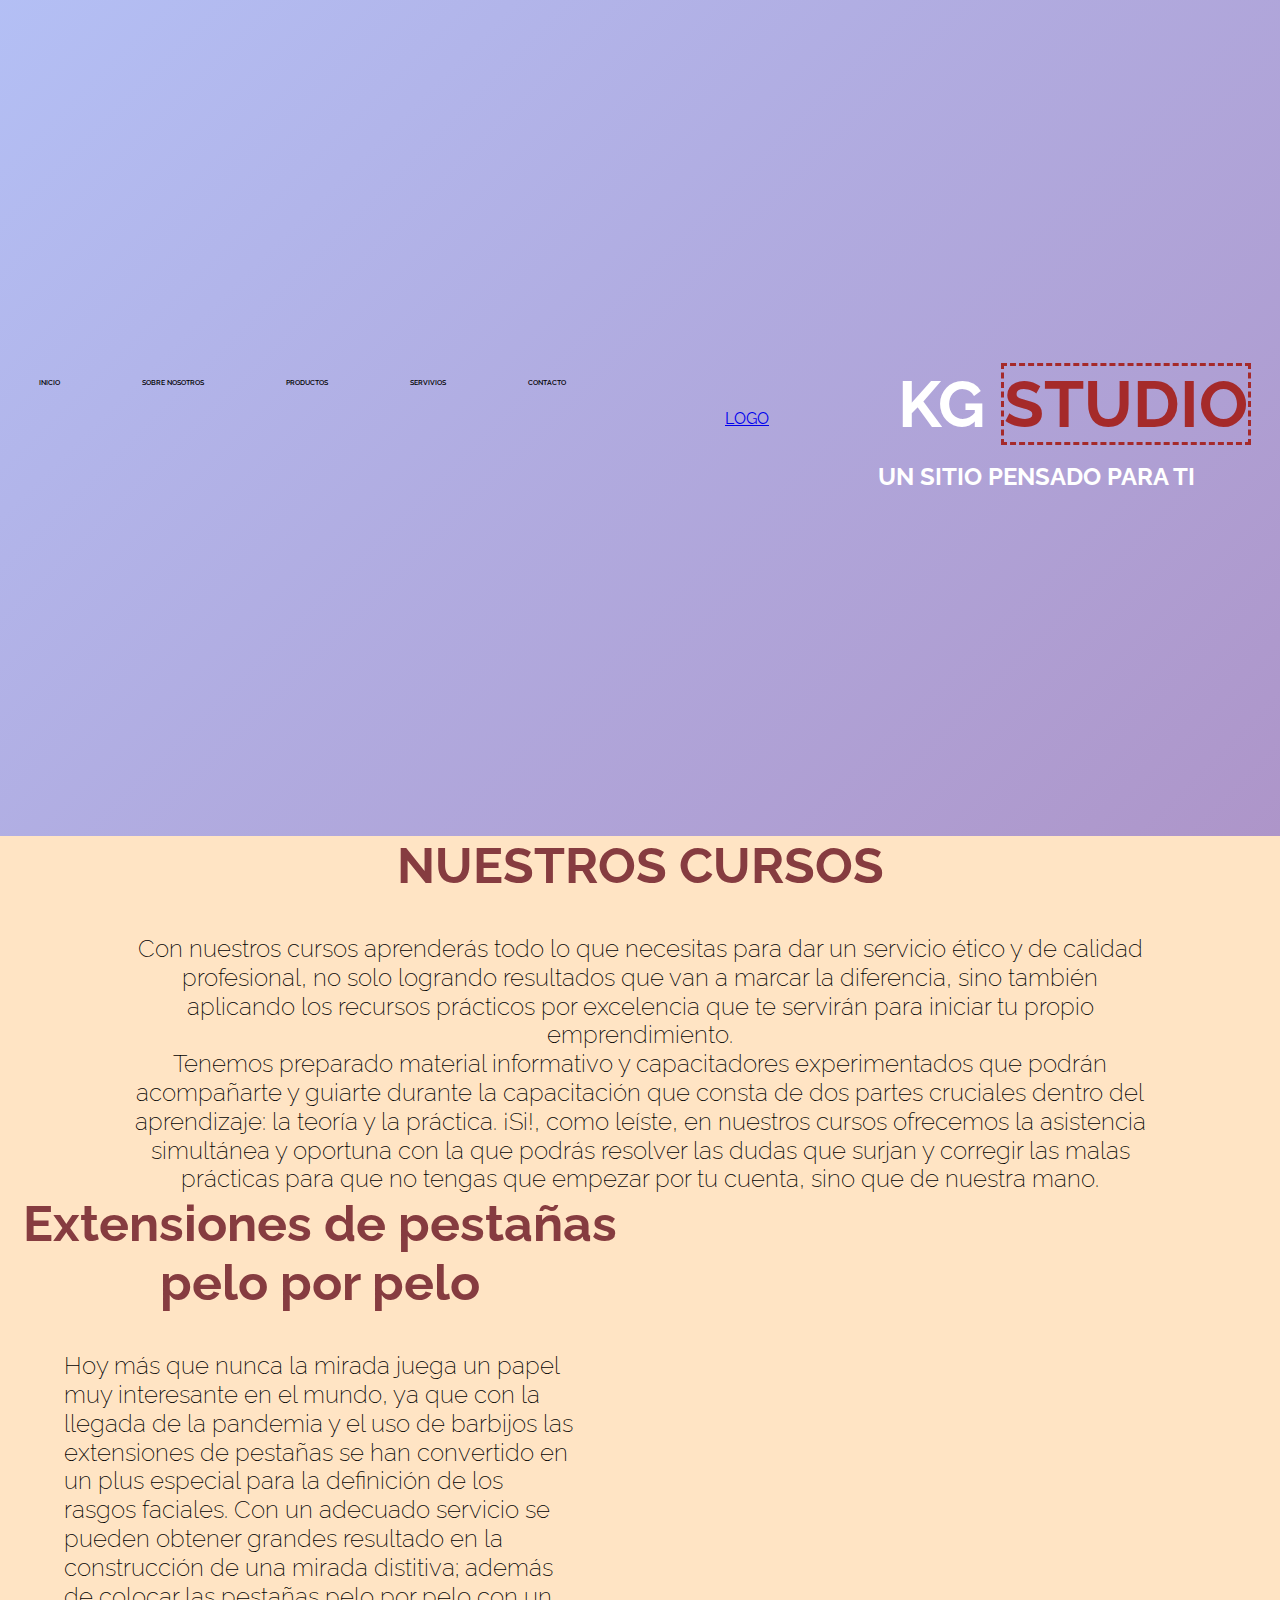
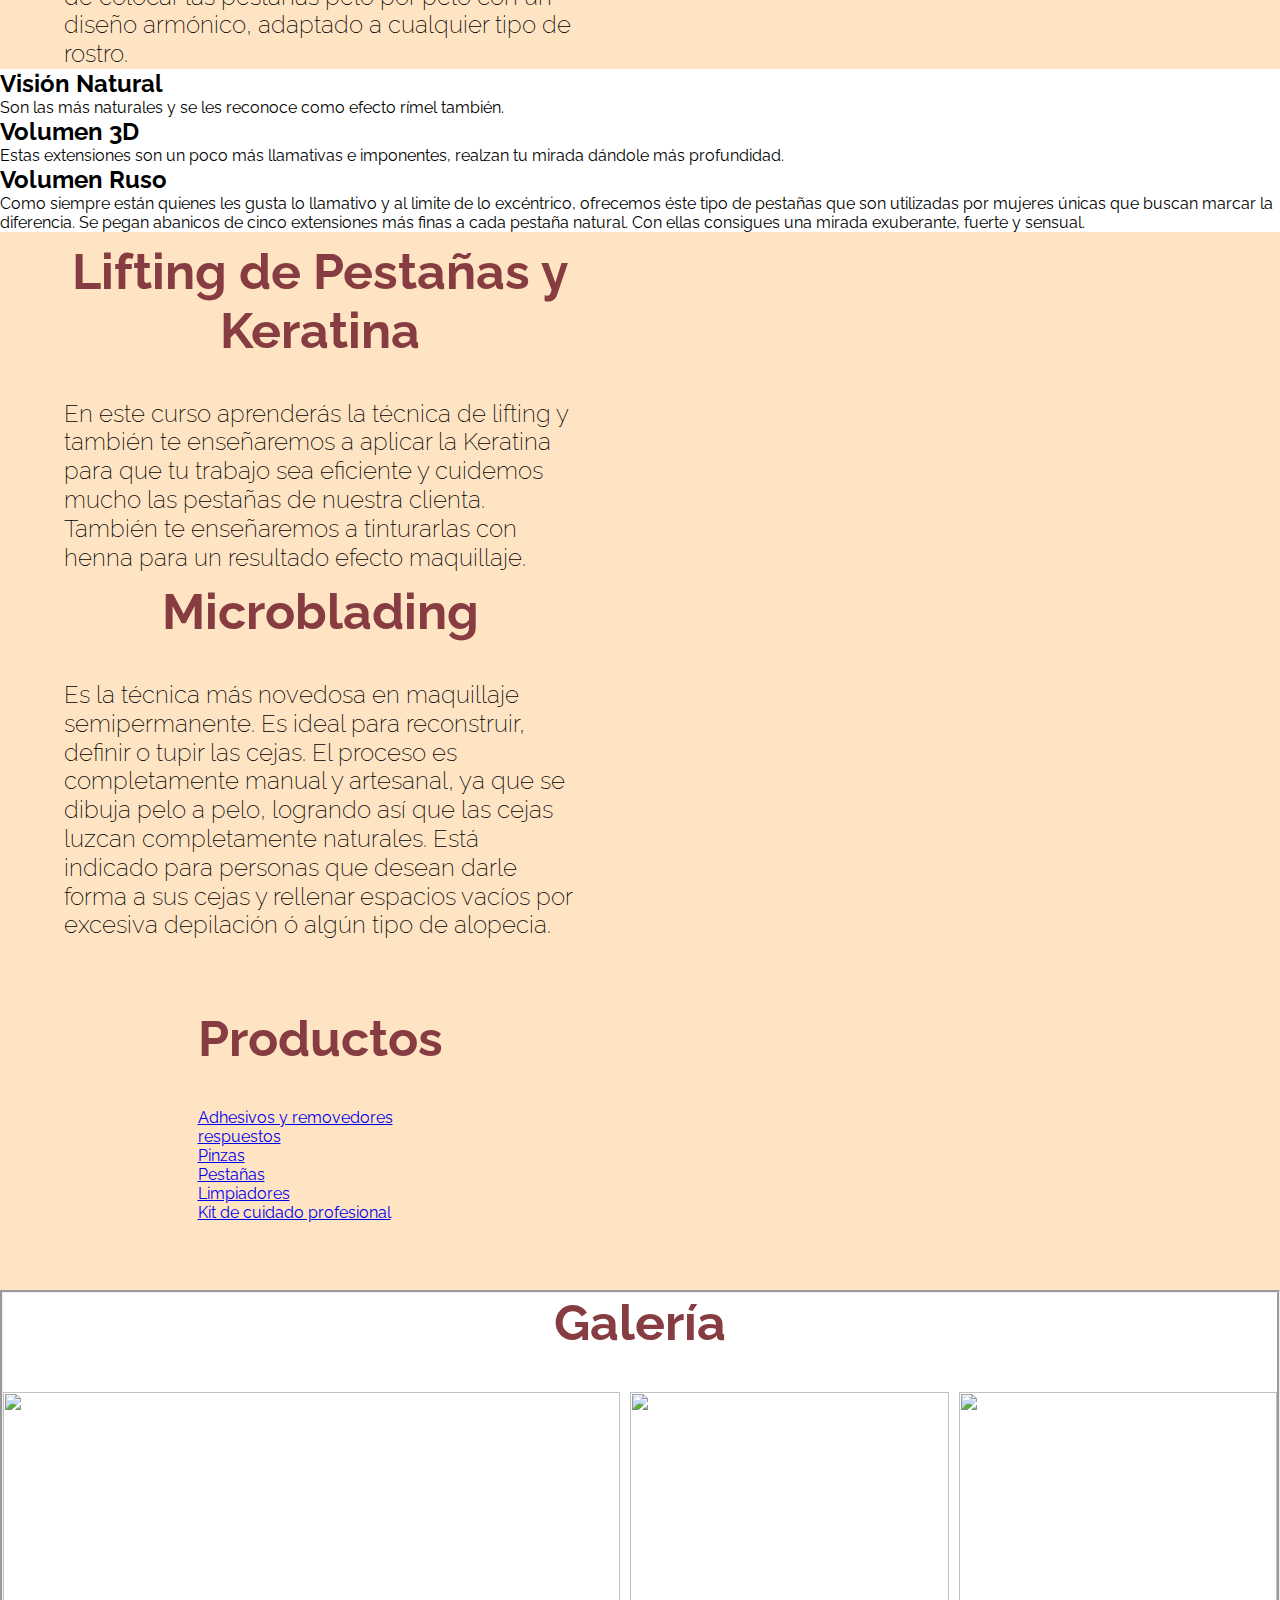
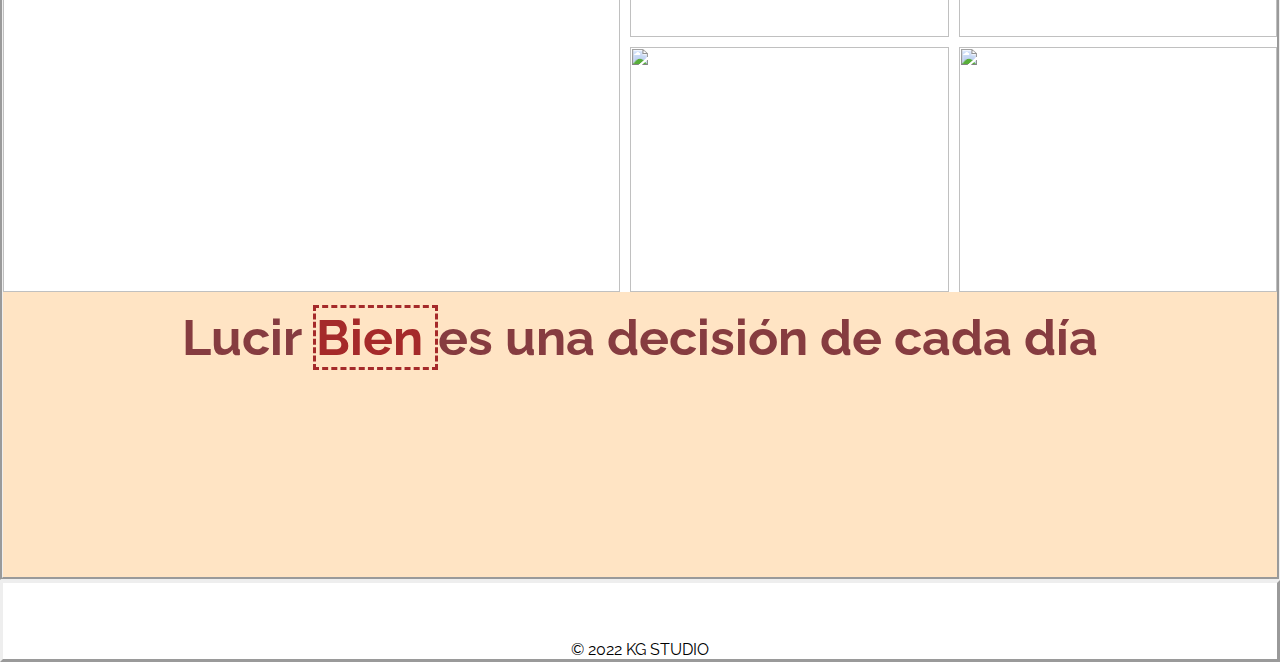
==== index.html @ 16452f44 "cambios en el archivo html" ====
<!DOCTYPE html>
<html lang="en">

<head>
    <meta charset="UTF-8">
    <meta http-equiv="X-UA-Compatible" content="IE=edge">
    <meta name="viewport" content="width=device-width, initial-scale=1.0">
    <link rel="stylesheet" href="style.css">
    <link href="https://fonts.googleapis.com/css2?family=Poppins:ital,wght@0,400;1,300;1,400&family=Raleway:wght@300;500;600&family=Roboto:ital,wght@0,300;0,500;0,900;1,100;1,500;1,700&display=swap"
        rel="stylesheet">
    <title>KG STUDIO</title>
</head>

<body>

    <header class="header">
            <nav class="navegador">
                <ul class="menu">
                    <li> <a class="nav_class" href="#">INICIO</a></li>
                    <li> <a class="nav_class" href="#">SOBRE NOSOTROS<a></li>
                    <li> <a class="nav_class" href="#">PRODUCTOS</a></li>
                    <li><a class="nav_class" href="#">SERVIVIOS</a></li>
                    <li><a class="nav_class" href="#">CONTACTO</a></li>
                </ul>
            </nav>

            <div class="logo_studio_kg">
                <a href="#" class="logo"> LOGO</a>
            </div>

            <section class="hero_container">
                <div class="banner_hero">
                    <h1 class="hero_titulo">
                        KG <span>STUDIO</span> </h1>
                    <h2 class="hero_subtitulo">UN SITIO PENSADO PARA TI</h2>
                </div>
            </section>
    </header>

    <main>
        <section class=" main container">
            <h2 class="subtitulos">NUESTROS CURSOS</h2>
            <p class="parrafo_nuestros_cursos">Con nuestros cursos aprenderás todo lo que necesitas para dar un
                servicio ético y de calidad profesional, no solo logrando resultados que van a marcar la diferencia, sino también aplicando los recursos prácticos por excelencia que te servirán para iniciar tu propio emprendimiento.
            <p class="parrafo_nuestros_cursos">Tenemos preparado material informativo y capacitadores experimentados que
                podrán acompañarte y guiarte durante la capacitación que consta de dos partes cruciales dentro del aprendizaje: la teoría y la práctica. ¡Si!, como leíste, en nuestros cursos
                ofrecemos la asistencia simultánea y oportuna con la que podrás resolver las dudas que surjan y corregir las malas
                prácticas para que no tengas que empezar por tu cuenta, sino que de nuestra mano.</p>
        </section>

        <section class="box container">
            <div class="box_uno">
                <h2 class="subtitulos">Extensiones de pestañas pelo por pelo</h2>
                <p class="parrafo_nuestros_cursos"> Hoy más que nunca la mirada juega un papel muy interesante en el mundo, ya que con la llegada de la pandemia y el uso de barbijos las extensiones de pestañas se han convertido en un plus especial para la definición de los rasgos faciales. Con un adecuado servicio se pueden obtener grandes resultado en la construcción de una mirada distitiva; además de colocar las pestañas pelo por pelo con un diseño armónico, adaptado a cualquier tipo de rostro.</p>
            </div>
        </section>


        <section>
            <div>
                <h2>Visión Natural</h2>
                <p>Son las más naturales y se les reconoce como efecto rímel también.</p>
            </div>

            <div>
                <h2>Volumen 3D</h2>
                <P>Estas extensiones son un poco más llamativas e imponentes, realzan tu mirada dándole más profundidad. </P>
            </div>

            <div>
                <h2>Volumen Ruso</h2>
                <p>Como siempre están quienes les gusta lo llamativo y al limite de lo excéntrico, ofrecemos éste tipo de pestañas que son utilizadas por mujeres únicas que buscan marcar la diferencia. Se pegan abanicos de cinco extensiones más finas a cada pestaña natural. Con ellas consigues una mirada exuberante, fuerte y sensual.</p>
            </div>
        </section>

        <section class="box container">
            <div class="box_dos">
                <h2 class="subtitulos">Lifting de Pestañas y Keratina</h2>
                <p class="parrafo_nuestros_cursos">En este curso aprenderás la técnica de lifting y también te
                    enseñaremos a aplicar la Keratina para que tu trabajo sea eficiente y cuidemos mucho las pestañas de
                    nuestra clienta. También te enseñaremos a tinturarlas con henna para un resultado efecto maquillaje.
                </p>
            </div>
        </section>

        <section class="box container">
            <div class="box_tres">
                <h2 class="subtitulos">Microblading</h2>
                <p class="parrafo_nuestros_cursos">Es la técnica más novedosa en maquillaje semipermanente. Es ideal para reconstruir, definir o tupir las cejas. El proceso es completamente manual y artesanal, ya que se dibuja pelo a pelo, logrando así que las cejas luzcan completamente naturales.

                    Está indicado para personas que desean darle forma a sus cejas y rellenar espacios vacíos por excesiva depilación ó algún tipo de alopecia.</p>
            </div>
        </section>

        <section class="box container">
            <div class="box_cuatro">
                <h2 class="subtitulos">Productos</h2>
                <ul class="list">
                    <li><a href="#">Adhesivos y removedores</a></li>
                    <li><a href="#">respuestos</a></li>
                    <li><a href="#">Pinzas</a></li>
                    <li><a href="#">Pestañas</a></li>
                    <li><a href="#">Limpiadores</a></li>
                    <li><a href="#">Kit de cuidado profesional</a></li>
                </ul>
            </div>
        </section>

        <section class="galeria">
            <div class="container">
                <h2 class="subtitulos">Galería<h2>
                        <div class="galeria_grid">

                            <article class="galeria_item">
                                <img src="assets/img1.jpg" class="galeria_img">
                                <div class="galeria_hover">
                                    <h2 class="galeria_titulo">Pasión</h2>
                                </div>
                            </article>

                            <article class="galeria_item">
                                <img src="assets/img2.jpg" class="galeria_img">
                                <div class="galeria_hover">
                                    <h2 class="galeria_titulo">Impetud</h2>
                                </div>
                            </article>

                            <article class="galeria_item">
                                <img src="assets/img3.jpg" class="galeria_img">
                                <div class="galeria_hover">
                                    <h2 class="galeria_titulo">Belleza</h2>
                                </div>
                            </article>

                            <article class="galeria_item">
                                <img src="assets/img4.jpg" class="galeria_img">
                                <div class="galeria_hover">
                                    <h2 class="galeria_titulo">Sencillez</h2>
                                </div>
                            </article>

                            <article class="galeria_item">
                                <img src="assets/img5.jpg" class="galeria_img">
                                <div class="galeria_hover">
                                    <h2 class="galeria_titulo">Actitud</h2>

                                </div>
                            </article>
                        </div>
            </div>
            <section>

             <div class="tutorial">
                  <h3 class="subtitulos"> Lucir <span> Bien </span> es una decisión de cada día</h3>
                  <iframe src="https://www.youtube.com/embed/_beXTKCPCvY" title="YouTube video player" frameborder="0"
                        allow="accelerometer; autoplay; clipboard-write; encrypted-media; gyroscope; picture-in-picture"
                        allowfullscreen></iframe>
            </div>
                  
    </main>


</body>


<footer class="footer">
    <div class="container_footer"></div>

    <li><a href=""></a></li>
    <li><a href=""></a></li>
    <li><a href=""></a></li>
    <p>© 2022 KG STUDIO</p>

    </div>
</footer>

</html>
---- style.css ----
*{
    margin: 0;
    padding: 0;
    box-sizing: border-box;
}


:root{ 
    --backgraund: linear-gradient(135deg, #667eea7e 0%, #764ba298 100%);
} 


body{ 
    font-family: 'Raleway', sans-serif;
}

.header{
    padding: 3px 9px;
    display: flex;
    justify-content: space-between;
    align-items: center ;
    background-image: var(--backgraund), url(assets/hero.jpg);
    backgraund: linear-gradient(135deg, #667eea7e 0%, #764ba298 100%);
    background-repeat: no-repeat;
    background-size: cover;
    background-attachment:fixed;
    background-position: center;
    position: relative;

}

.header .navegador{

}

.menu{

    list-style: none;
    font-size: 7px;
    font-weight: 1000px;
}

.menu li {
    display: inline-block;
    padding: 0 15px;
}



.hero_titulo{
    font-size: 65px;
    padding: 20px;
}


span{
    color: brown;
    border-style: dashed;
}


.subtitulos{
    font-family: 'Raleway', sans-serif;
    color: hsl(357, 38%, 38%);
    font-size: 50px;
    margin-bottom: 40px;
    text-align: center;
}

.navegador{
    text-decoration: none;
    }


.navegador{
    display: inline-block;
    align-items: flex-start;
    height: 80px;
    font-weight: 500;
    border: 1px solid color white;
} 

.nav_class{
    color:black;
    text-decoration: none;
    margin-right: 20px;
    padding: 10px 15px;
    list-style: none;
    font-weight: 600;
}

.hero_container{
    display: flex;
    height: calc(100vh - 70px);
    align-items: center;
    color: white;
}

/* main */

.main{
    background-color: bisque;
    text-align: center;
    border-style: inherit;
    
}

.parrafo_nuestros_cursos{
    font-family: 'Raleway', sans-serif;
    width: 80%;
    margin: auto;
    font-weight: 200;
    line-height: 1.2;
    font-size: 1.5rem;
}

.box{
    min-height: 350px;
    display: grid;
    background-color: bisque;
    grid-template-columns: 1fr 1fr;
    justify-items: center;
    align-items: center;
    text-decoration: none;
    list-style: none;
}

/* GALERIA */

.galeria{
    border-style: groove;

}

.galeria_grid{
    display: grid;
    height: 500px;
    grid-template-areas:
    "img1 img1 img2 img3"
    "img1 img1 img4 img5";
    gap: 10px;
}

img{
    width:100% ;
}

.galeria_item{
    position: relative;
    width: 100%;
    height:100%;
    overflow: hidden;
    }

.galeria_img{
    width: 100%;
    height:100%;
    object-fit: cover;
    cursor: pointer;
    
}

.galeria_item:nth-of-type(1){
    grid-area: img1 ;
}

.galeria_item:nth-of-type(2){
    grid-area: img2 ;
}

.galeria_item:nth-of-type(3){
    grid-area: img3 ;
}

.galeria_item:nth-of-type(4){
    grid-area: img4 ;
}

.galeria_item:nth-of-type(5){
    grid-area: img5 ;
}

.galeria_hover{
    position: absolute;
    background: rgb(139, 95, 95);
    top: 0;
    left: 0;
    width: 100%;
    height: 100%;
    color: black;
    text-align: center;
    display: flex;
    flex-direction: column;
    justify-content: center;
    transform: translate(100%);
    cursor: pointer;
    transition: transform .3s ease-in-out;
    
}

.galeria_item:hover .galeria_hover{
    transform: translate(0%);
}

.list li{
    text-decoration: none;
    display: flex;
    align-content: space-between;
}

.box_tres{
    font-size: 1.5rem;
    font-family: 'Raleway', sans-serif;
    text-decoration: none;
    list-style: none;
}

.tutorial{
    padding: 1em 0;
    width: 100%;
    height:auto;
    background-color: bisque;

}

footer{
    display: block;
    text-align: center;
    border-style: outset;
}

/* Destop firts: */
/* @media (max-width:1920px){
    body{
        background-color: cadetblue;
    }
    
}

@media (max-width:1280px){
    body{
        background-color: coral;
    }
    
}


@media screen (max-width:800px){
    body{
        background-color: cadetblue;
    }
    
}


@media screen (max-width:480px){
    body{
        background-color: coral;
    }
    
}




 */
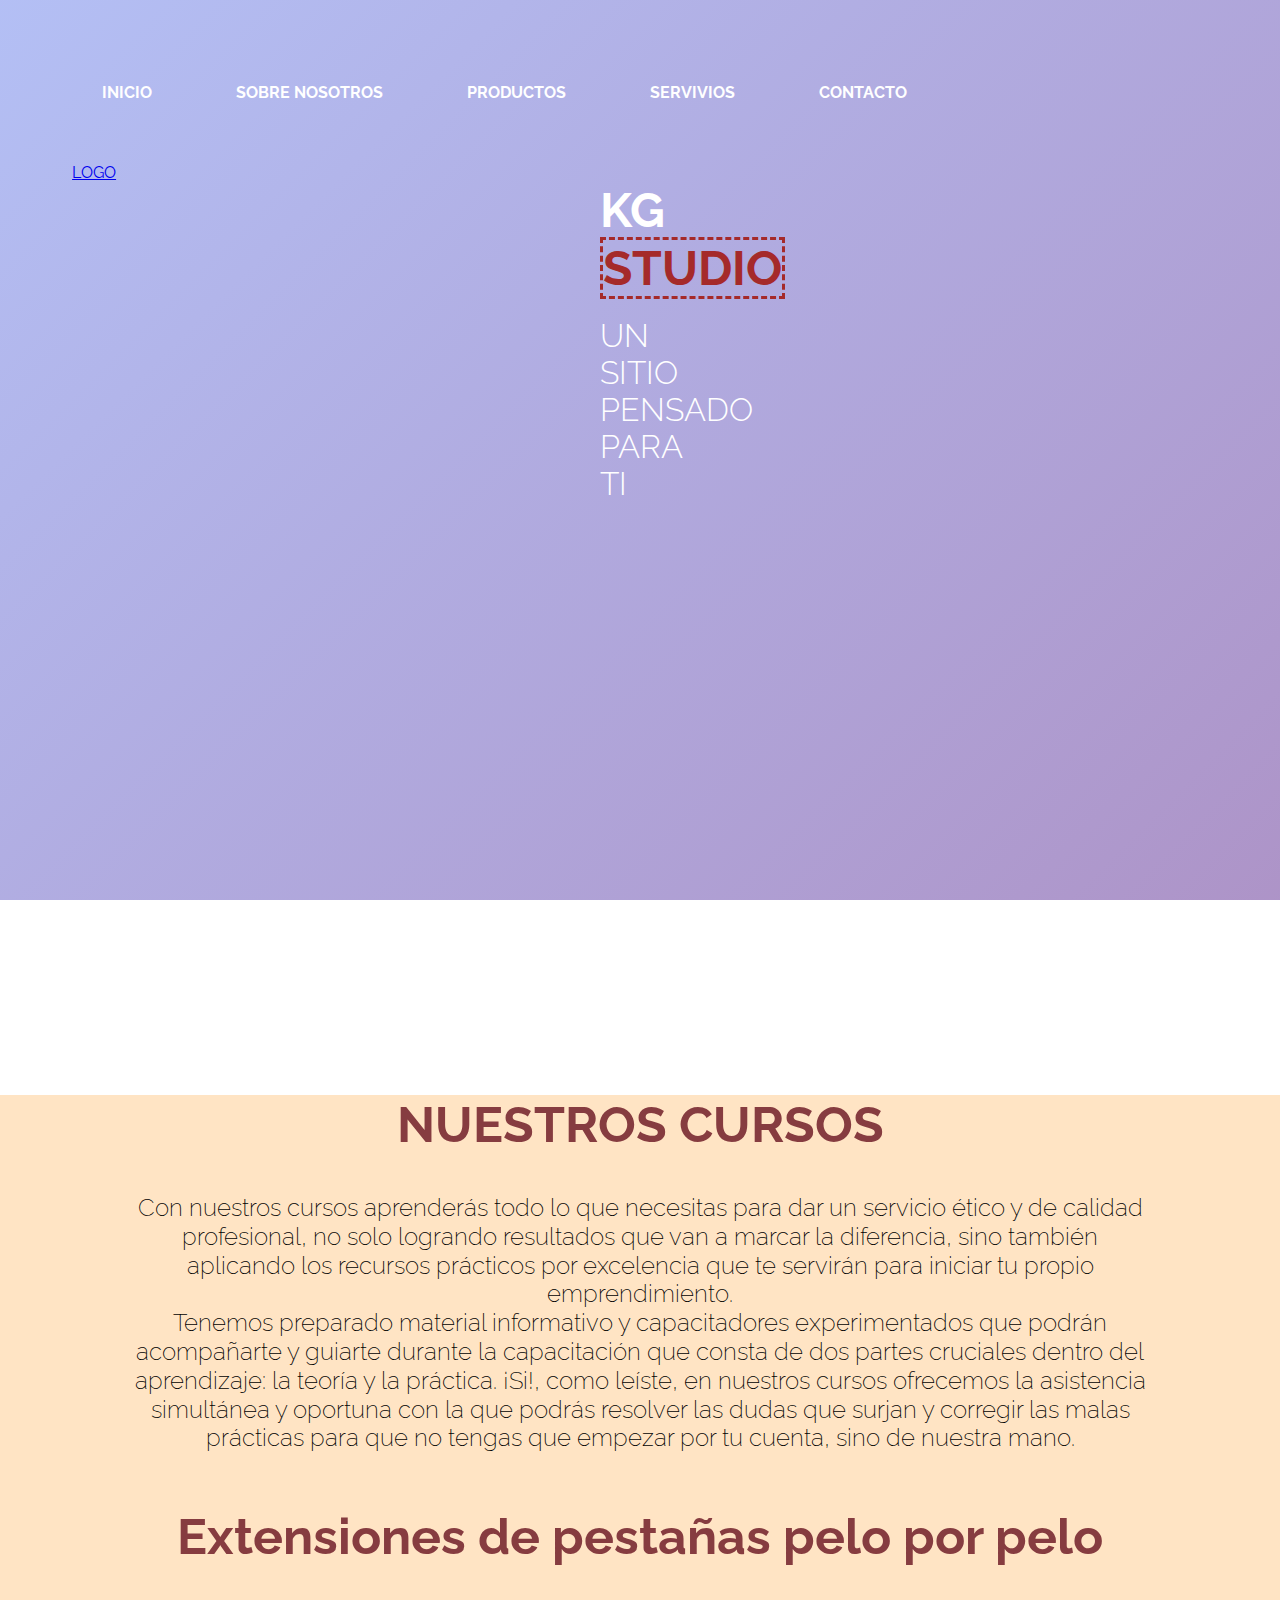
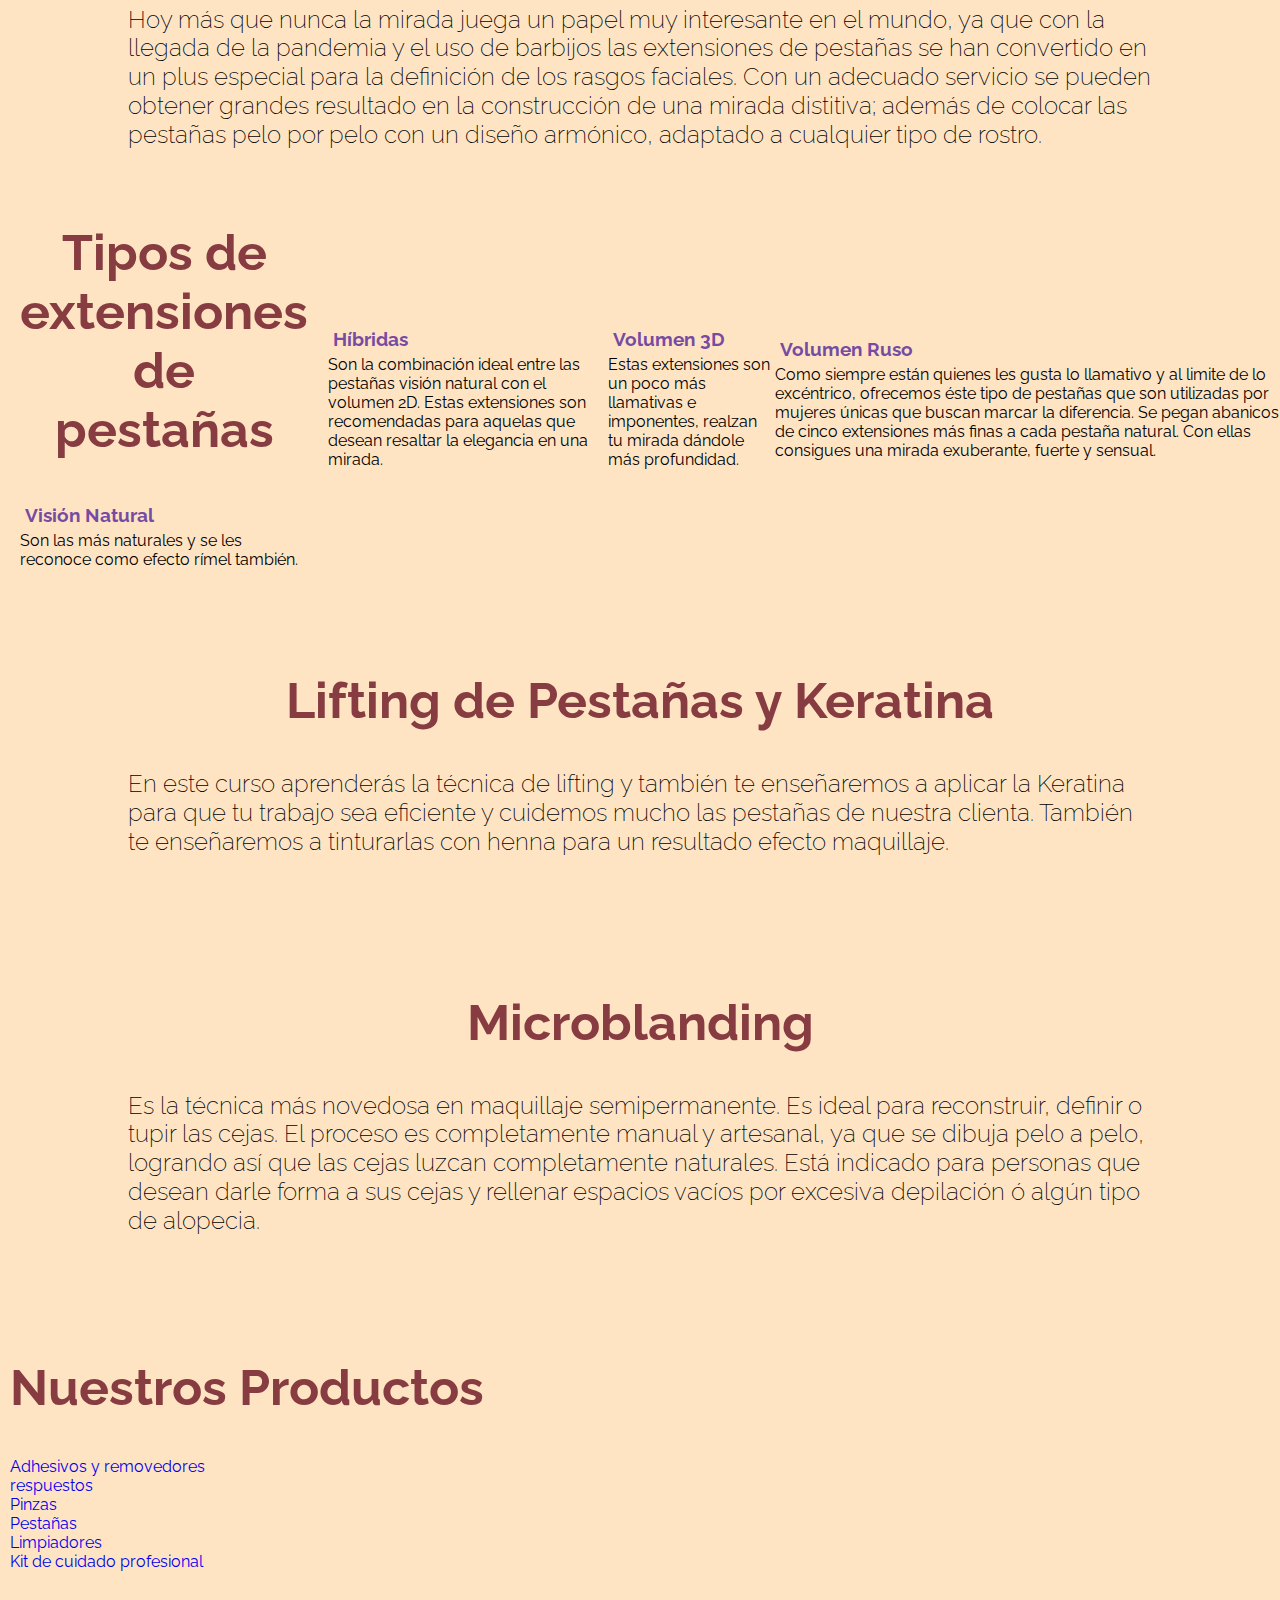
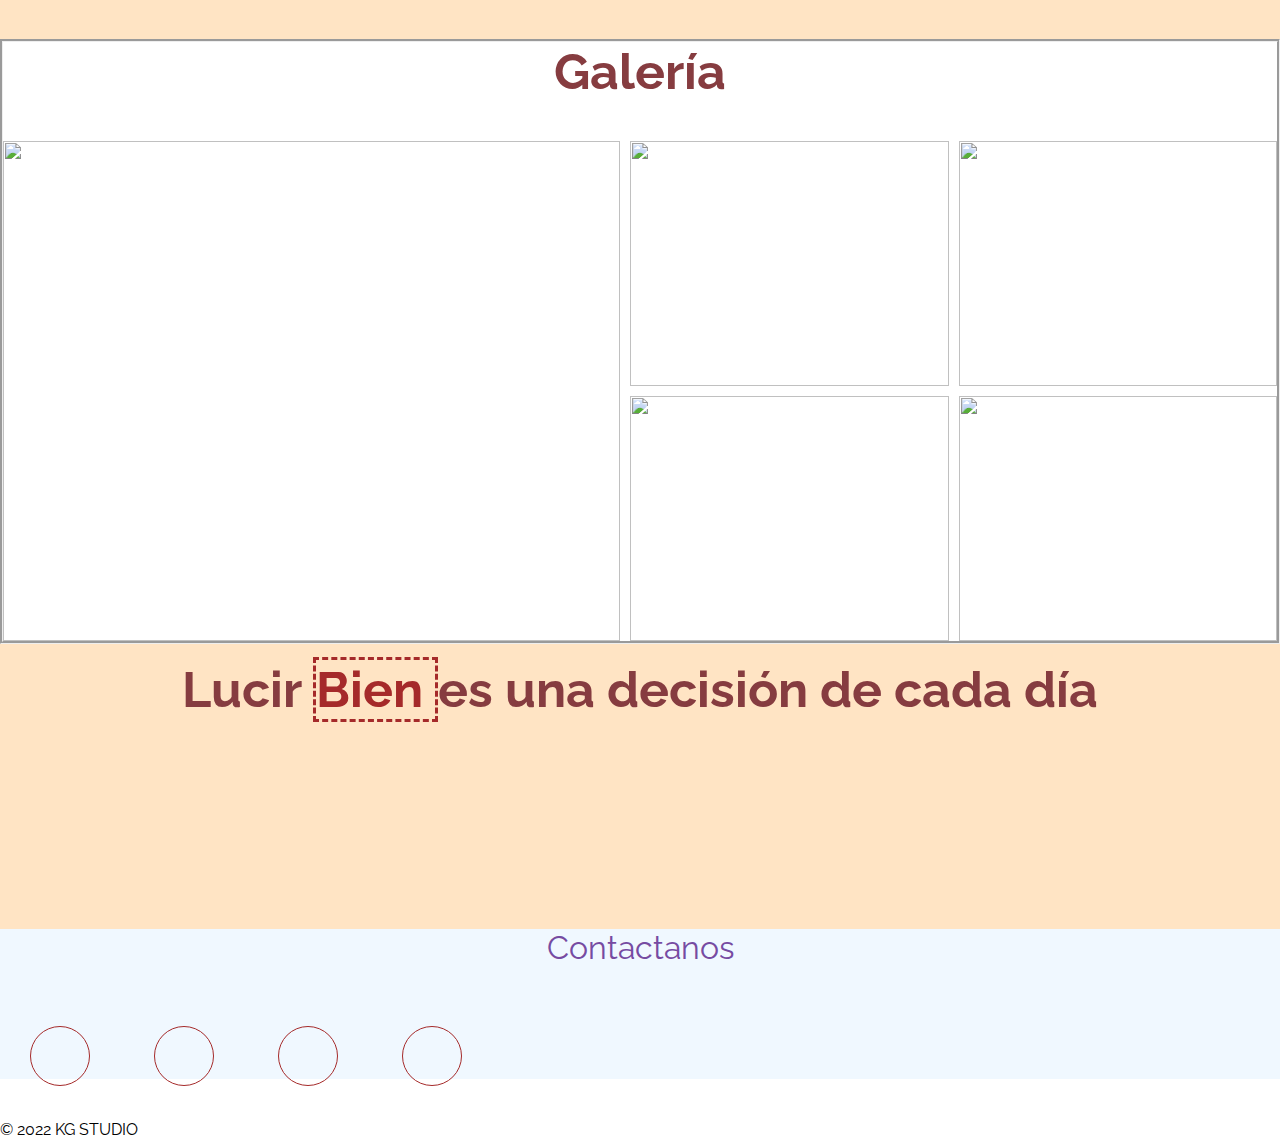
==== commit 9d654b4f: "se agrega ajustes al footer y  menu" ====
--- a/index.html
+++ b/index.html
@@ -5,7 +5,9 @@
     <meta charset="UTF-8">
     <meta http-equiv="X-UA-Compatible" content="IE=edge">
     <meta name="viewport" content="width=device-width, initial-scale=1.0">
-    <link rel="stylesheet" href="style.css">
+    <link rel="stylesheet" href="css/style.css">
+    <script src="https://kit.fontawesome.com/287a092c3d.js" crossorigin="anonymous"></script>
+
     <link href="https://fonts.googleapis.com/css2?family=Poppins:ital,wght@0,400;1,300;1,400&family=Raleway:wght@300;500;600&family=Roboto:ital,wght@0,300;0,500;0,900;1,100;1,500;1,700&display=swap"
         rel="stylesheet">
     <title>KG STUDIO</title>
@@ -14,11 +16,12 @@
 <body>
 
     <header class="header">
+        <div class="contenedor">
             <nav class="navegador">
                 <ul class="menu">
-                    <li> <a class="nav_class" href="#">INICIO</a></li>
-                    <li> <a class="nav_class" href="#">SOBRE NOSOTROS<a></li>
-                    <li> <a class="nav_class" href="#">PRODUCTOS</a></li>
+                    <li><a class="nav_class" href="#">INICIO</a></li>
+                    <li><a class="nav_class" href="#">SOBRE NOSOTROS<a></li>
+                    <li><a class="nav_class" href="#">PRODUCTOS</a></li>
                     <li><a class="nav_class" href="#">SERVIVIOS</a></li>
                     <li><a class="nav_class" href="#">CONTACTO</a></li>
                 </ul>
@@ -29,12 +32,13 @@
             </div>
 
             <section class="hero_container">
-                <div class="banner_hero">
+                <div class="hero_textos">
                     <h1 class="hero_titulo">
                         KG <span>STUDIO</span> </h1>
                     <h2 class="hero_subtitulo">UN SITIO PENSADO PARA TI</h2>
                 </div>
             </section>
+        </div>
     </header>
 
     <main>
@@ -45,7 +49,7 @@
             <p class="parrafo_nuestros_cursos">Tenemos preparado material informativo y capacitadores experimentados que
                 podrán acompañarte y guiarte durante la capacitación que consta de dos partes cruciales dentro del aprendizaje: la teoría y la práctica. ¡Si!, como leíste, en nuestros cursos
                 ofrecemos la asistencia simultánea y oportuna con la que podrás resolver las dudas que surjan y corregir las malas
-                prácticas para que no tengas que empezar por tu cuenta, sino que de nuestra mano.</p>
+                prácticas para que no tengas que empezar por tu cuenta, sino de nuestra mano.</p>
         </section>
 
         <section class="box container">
@@ -56,27 +60,34 @@
         </section>
 
 
-        <section>
+        <section class="box container">
+            <div class="box_dos">
+                <h2 class="subtitulos">Tipos de extensiones de pestañas</h2>
+                <h3 class="type">Visión Natural</h3>
+                <p class="">Son las más naturales y se les reconoce como efecto rímel también.</p>
+            </div>
+
             <div>
-                <h2>Visión Natural</h2>
-                <p>Son las más naturales y se les reconoce como efecto rímel también.</p>
+                <h3 class="type">Híbridas</h3>
+                <P>Son la combinación ideal entre las pestañas visión natural con el volumen 2D. Estas extensiones son recomendadas para aquelas que desean resaltar la elegancia en una mirada. </P>
             </div>
 
             <div>
-                <h2>Volumen 3D</h2>
+                <h3 class="type">Volumen 3D</h3>
                 <P>Estas extensiones son un poco más llamativas e imponentes, realzan tu mirada dándole más profundidad. </P>
             </div>
 
             <div>
-                <h2>Volumen Ruso</h2>
+                <h3 class="type">Volumen Ruso</h3>
                 <p>Como siempre están quienes les gusta lo llamativo y al limite de lo excéntrico, ofrecemos éste tipo de pestañas que son utilizadas por mujeres únicas que buscan marcar la diferencia. Se pegan abanicos de cinco extensiones más finas a cada pestaña natural. Con ellas consigues una mirada exuberante, fuerte y sensual.</p>
             </div>
         </section>
 
         <section class="box container">
-            <div class="box_dos">
+            <div class="box_tres">
                 <h2 class="subtitulos">Lifting de Pestañas y Keratina</h2>
-                <p class="parrafo_nuestros_cursos">En este curso aprenderás la técnica de lifting y también te
+                <p class="parrafo_nuestros_cursos"> 
+                    En este curso aprenderás la técnica de lifting y también te
                     enseñaremos a aplicar la Keratina para que tu trabajo sea eficiente y cuidemos mucho las pestañas de
                     nuestra clienta. También te enseñaremos a tinturarlas con henna para un resultado efecto maquillaje.
                 </p>
@@ -84,24 +95,22 @@
         </section>
 
         <section class="box container">
-            <div class="box_tres">
-                <h2 class="subtitulos">Microblading</h2>
-                <p class="parrafo_nuestros_cursos">Es la técnica más novedosa en maquillaje semipermanente. Es ideal para reconstruir, definir o tupir las cejas. El proceso es completamente manual y artesanal, ya que se dibuja pelo a pelo, logrando así que las cejas luzcan completamente naturales.
-
-                    Está indicado para personas que desean darle forma a sus cejas y rellenar espacios vacíos por excesiva depilación ó algún tipo de alopecia.</p>
-            </div>
-        </section>
-
-        <section class="box container">
             <div class="box_cuatro">
-                <h2 class="subtitulos">Productos</h2>
+                <h2 class="subtitulos">Microblanding</h2>
+                <p class="parrafo_nuestros_cursos">Es la técnica más novedosa en maquillaje semipermanente. Es ideal para reconstruir, definir o tupir las cejas. El proceso es completamente manual y artesanal, ya que se dibuja pelo a pelo, logrando así que las cejas luzcan completamente naturales. Está indicado para personas que desean darle forma a sus cejas y rellenar espacios vacíos por excesiva depilación ó algún tipo de alopecia.</p>
+            </div>
+        </section>
+
+        <section class="box container">
+            <div class="box_cinco">
+                <h2 class="subtitulos">Nuestros Productos</h2>
                 <ul class="list">
-                    <li><a href="#">Adhesivos y removedores</a></li>
-                    <li><a href="#">respuestos</a></li>
-                    <li><a href="#">Pinzas</a></li>
-                    <li><a href="#">Pestañas</a></li>
-                    <li><a href="#">Limpiadores</a></li>
-                    <li><a href="#">Kit de cuidado profesional</a></li>
+                    <li><a class="list_item" href="#">Adhesivos y removedores</a></li>
+                    <li><a class="list_item" href="#">respuestos</a></li>
+                    <li><a class="list_item" href="#">Pinzas</a></li>
+                    <li><a class="list_item" href="#">Pestañas</a></li>
+                    <li><a class="list_item" href="#">Limpiadores</a></li>
+                    <li><a class="list_item" href="#">Kit de cuidado profesional</a></li>
                 </ul>
             </div>
         </section>
@@ -148,30 +157,49 @@
                             </article>
                         </div>
             </div>
-            <section>
-
+        </section>
+
+        <section class="video_clip">
              <div class="tutorial">
                   <h3 class="subtitulos"> Lucir <span> Bien </span> es una decisión de cada día</h3>
                   <iframe src="https://www.youtube.com/embed/_beXTKCPCvY" title="YouTube video player" frameborder="0"
                         allow="accelerometer; autoplay; clipboard-write; encrypted-media; gyroscope; picture-in-picture"
                         allowfullscreen></iframe>
             </div>
-                  
+        </section>        
     </main>
 
-
 </body>
 
 
 <footer class="footer">
-    <div class="container_footer"></div>
-
-    <li><a href=""></a></li>
-    <li><a href=""></a></li>
-    <li><a href=""></a></li>
-    <p>© 2022 KG STUDIO</p>
-
-    </div>
+
+
+    <section class="contact">
+        <h3 class="footer_titulado">Contactanos</h3>
+
+        <div class="footer_icons">
+            <span class="footer_container_icons"> 
+                <a class="fa-brands fa-facebook" href="#"></a>
+            </span>
+
+            <span class="footer_container_icons"> 
+                <a class="fa-brands fa-whatsapp" href=""></a>
+            </span>
+
+            <span class="footer_container_icons"> 
+                <a class="fa-brands fa-instagram" href=""></a>
+            </span>
+
+            <span class="footer_container_icons"> 
+                <a class="fa-brands fa-twitter" href=""></a>
+            </span>
+
+        </div>
+
+        <p>© 2022 KG STUDIO</p>
+        
+    </section>
 </footer>
 
 </html>--- a/css/style.css
+++ b/css/style.css
@@ -0,0 +1,374 @@
+*{
+    margin: 0;
+    padding: 0;
+    box-sizing: border-box;
+}
+
+
+:root{ 
+    --background: linear-gradient(135deg, #667eea7e 0%, #764ba298 100%);
+    --color-primary: #667eea;
+    --color-secondary: #764ba2;
+    --boton-padding: 20px 40px; 
+} 
+
+
+body{ 
+    font-family: 'Raleway', sans-serif;
+}
+
+.header{
+    height: 100%; 
+    padding: 3px 9px; 
+    display: flex;
+    justify-content: space-between;
+    align-content: center;
+    background-image: var(--background), url("../assets/hero.jpg");
+    background-repeat: no-repeat;
+    background-size: cover;
+    background-attachment:fixed;
+    background-position: center;
+    position: relative;
+
+}
+
+.header.contenedor{
+    padding: 0;
+    height: 80px;
+    width: 80px;
+}
+
+.contenedor{
+    width: 90%;
+    margin: 0 auto;
+    overflow: hidden;
+    padding: 80px 0;
+    max-width: 1200px;
+}
+
+.menu{
+
+    list-style: none;
+}
+
+.menu li {
+    display: inline-block;
+    padding: 0 15px;
+}
+
+.menu a{
+    text-decoration: none;
+    font-size: medium;
+}
+
+.hero_container{
+    display: flex;
+    height: calc(100vh - 70px);
+    justify-content: center;
+    color: white;
+}
+
+.hero_titulo{
+    font-size: 3rem;
+    line-height: 1.2em;
+    text-align: left;
+   
+}
+
+.hero_textos{
+    width: 80px;
+    margin-bottom: 40px;
+}
+
+.hero_subtitulo{
+    font-size: 2rem;
+    font-weight: 300;
+    margin: 20px 0;
+}
+
+span{
+    color: brown;
+    border-style: dashed;
+}
+
+
+.subtitulos{
+    font-family: 'Raleway', sans-serif;
+    color: hsl(357, 38%, 38%);
+    font-size: 50px;
+    margin-bottom: 40px;
+    text-align: center;
+}
+
+
+.navegador ul{ 
+    display: inline-block; 
+    justify-content: flex-end; 
+    align-items: center;
+    line-height: 1.2em;
+    height: 80px;
+    font-weight: 700;
+     
+} 
+
+.nav_class{
+    color:white;
+    margin-right: 20px;
+    padding: 20px 15px;
+
+}
+
+/* main */
+
+.main{
+    background-color: bisque;
+    text-align: center;
+    border-style: inherit;
+    
+}
+
+.parrafo_nuestros_cursos{
+    font-family: 'Raleway', sans-serif;
+    width: 80%;
+    margin: auto;
+    font-weight: 200;
+    line-height: 1.2;
+    font-size: 1.5rem;
+}
+
+.box{
+    min-height: 350px;
+    display: flex;
+    background-color: bisque;
+    grid-template-columns: 1fr 1fr;
+    justify-items: center;
+    align-items: center;
+}
+
+.box_dos{
+   display: block;
+   justify-content: space-around;
+  align-items: center;
+   padding: 20px;
+   font-family: 'Raleway', sans-serif;
+}
+
+
+
+.type{
+padding: 5px;
+color: var(--color-secondary);
+
+}
+
+.box_cinco{
+    display: inline-block;
+    padding: 10px;
+}
+
+.list_item{
+      text-decoration: none;
+     list-style: none;
+}
+
+
+/* GALERIA */
+
+.galeria{
+    border-style: groove;
+
+}
+
+.galeria_grid{
+    display: grid;
+    height: 500px;
+    grid-template-areas:
+    "img1 img1 img2 img3"
+    "img1 img1 img4 img5";
+    gap: 10px;
+}
+
+img{
+    width:100% ;
+}
+
+.galeria_item{
+    position: relative;
+    width: 100%;
+    height:100%;
+    overflow: hidden;
+    }
+
+.galeria_img{
+    width: 100%;
+    height:100%;
+    object-fit: cover;
+    cursor: pointer;
+    
+}
+
+.galeria_item:nth-of-type(1){
+    grid-area: img1 ;
+}
+
+.galeria_item:nth-of-type(2){
+    grid-area: img2 ;
+}
+
+.galeria_item:nth-of-type(3){
+    grid-area: img3 ;
+}
+
+.galeria_item:nth-of-type(4){
+    grid-area: img4 ;
+}
+
+.galeria_item:nth-of-type(5){
+    grid-area: img5 ;
+}
+
+.galeria_hover{
+    position: absolute;
+    background: rgb(139, 95, 95);
+    top: 0;
+    left: 0;
+    width: 100%;
+    height: 100%;
+    color: black;
+    text-align: center;
+    display: flex;
+    flex-direction: column;
+    justify-content: center;
+    transform: translate(100%);
+    cursor: pointer;
+    transition: transform .3s ease-in-out;
+    
+}
+
+.galeria_item:hover .galeria_hover{
+    transform: translate(0%);
+}
+
+.list li{
+    text-decoration: none;
+    display: flex;
+    align-content: space-between;
+}
+
+.box_tres{
+    font-size: 1.5rem;
+    font-family: 'Raleway', sans-serif;
+    text-decoration: none;
+    list-style: none;
+}
+
+
+.video.clip{
+    width: 70px;
+    height: 100px;
+    padding: 30px;
+}
+
+.tutorial{
+    padding: 1em 0;
+    width: 100%;
+    height:auto;
+    background-color: bisque;
+
+}
+
+/* footer */
+
+
+footer{
+    background: aliceblue;
+    height: 150px;
+}
+
+.contac{
+
+}
+
+.footer_titulado{
+  font-weight: 400;  
+  color: var(--color-secondary) ;
+  font-size: 2rem;
+  margin-bottom: 30px;
+  text-align: center;
+}
+
+.footer.icons{
+    display: flex;
+    justify-content: space-evenly;
+}
+
+.footer_container_icons{
+    display: inline-block;
+    width: 60px; 
+    height: 60px;
+    color: burlywood;
+    text-align: center;
+    border: 1px solid brown;
+    border-radius: 50%;
+    margin: 30px;
+}
+
+.footer__icon{
+    
+    font-size: 30px ;
+    text-decoration: none;
+}
+
+.fa-brands{
+    line-height: 40px;
+    color:grey;
+}
+
+
+
+
+/* Destop firts: */
+/* @media (max-width:1920px){
+    body{
+        background-color: cadetblue;
+    }
+    
+}
+
+@media (max-width:1280px){
+    body{
+        background-color: coral;
+    }
+    
+}
+
+
+@media screen (max-width:800px){
+    body{
+        background-color: cadetblue;
+    }
+    
+}
+
+
+@media screen (max-width:480px){
+    body{
+        background-color: coral;
+    }
+    
+}
+
+
+
+
+ */
+
+
+
+
+
+
+
+
+
+
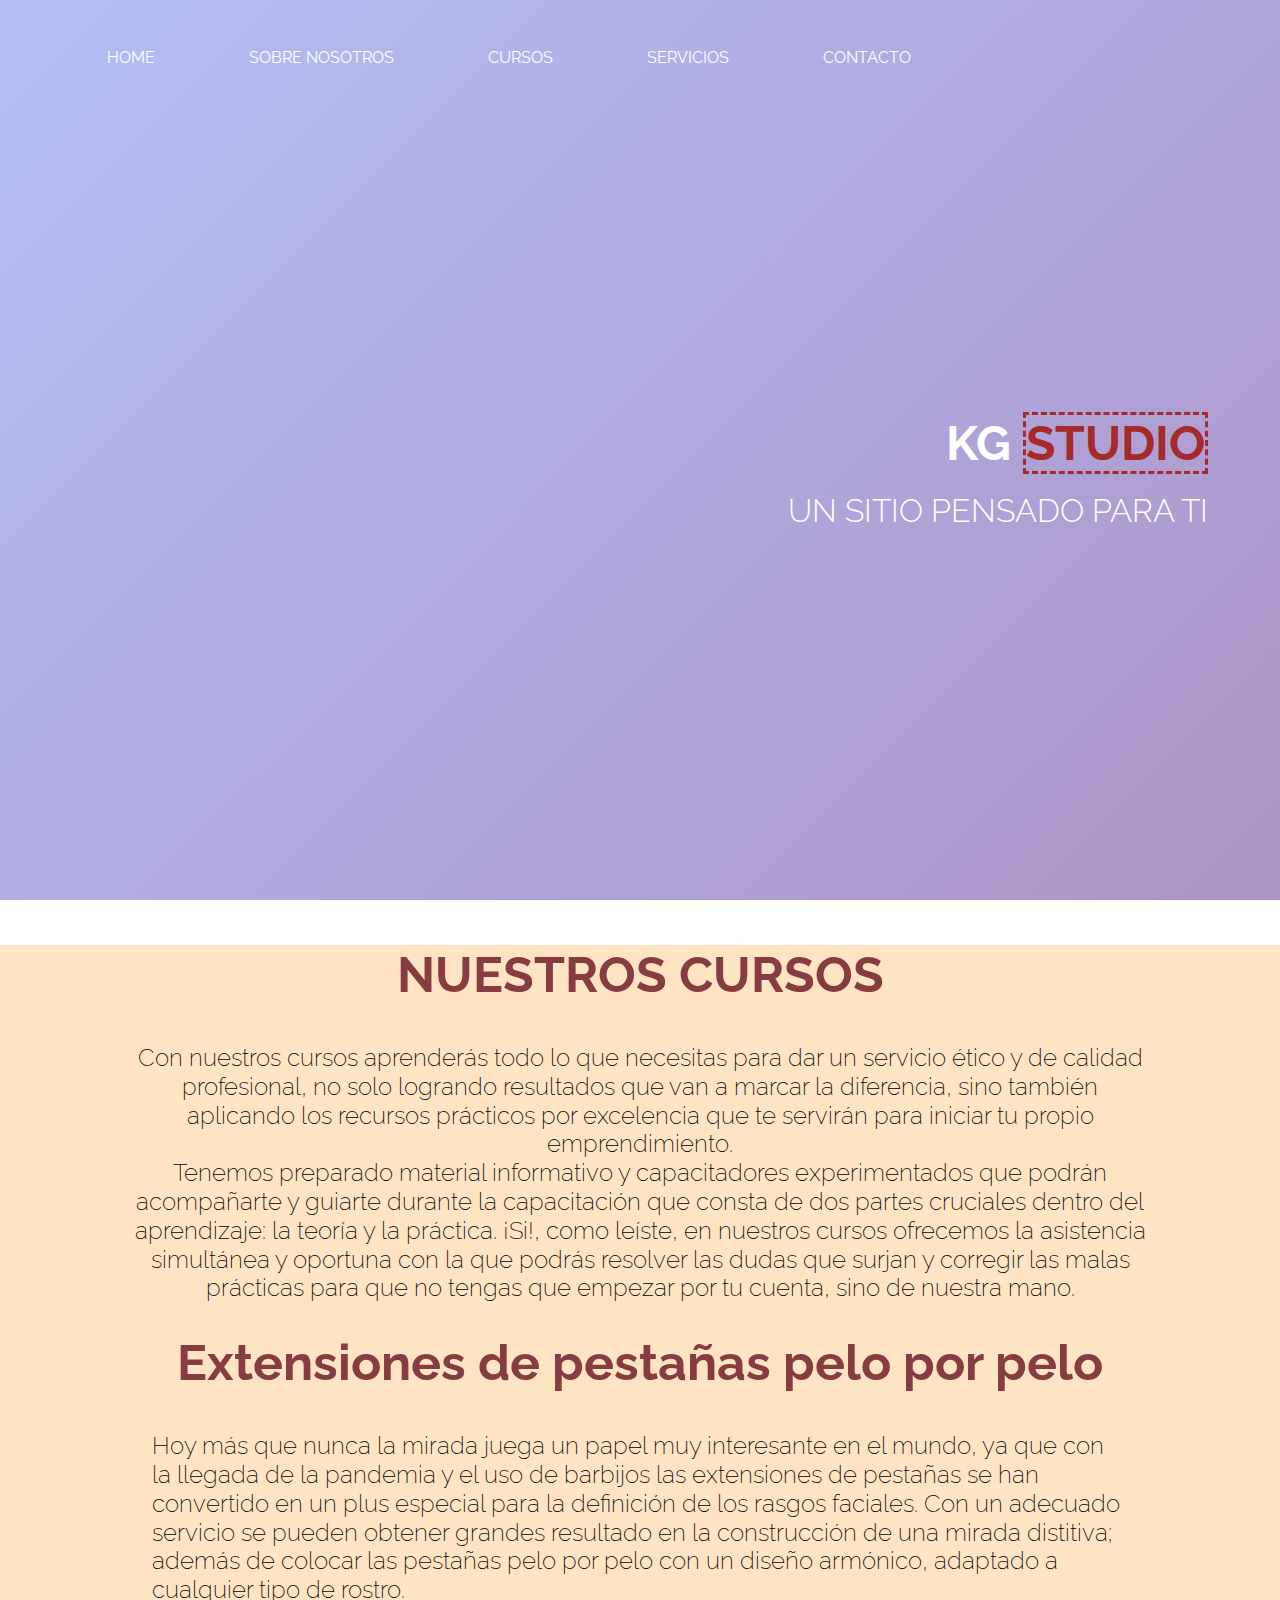
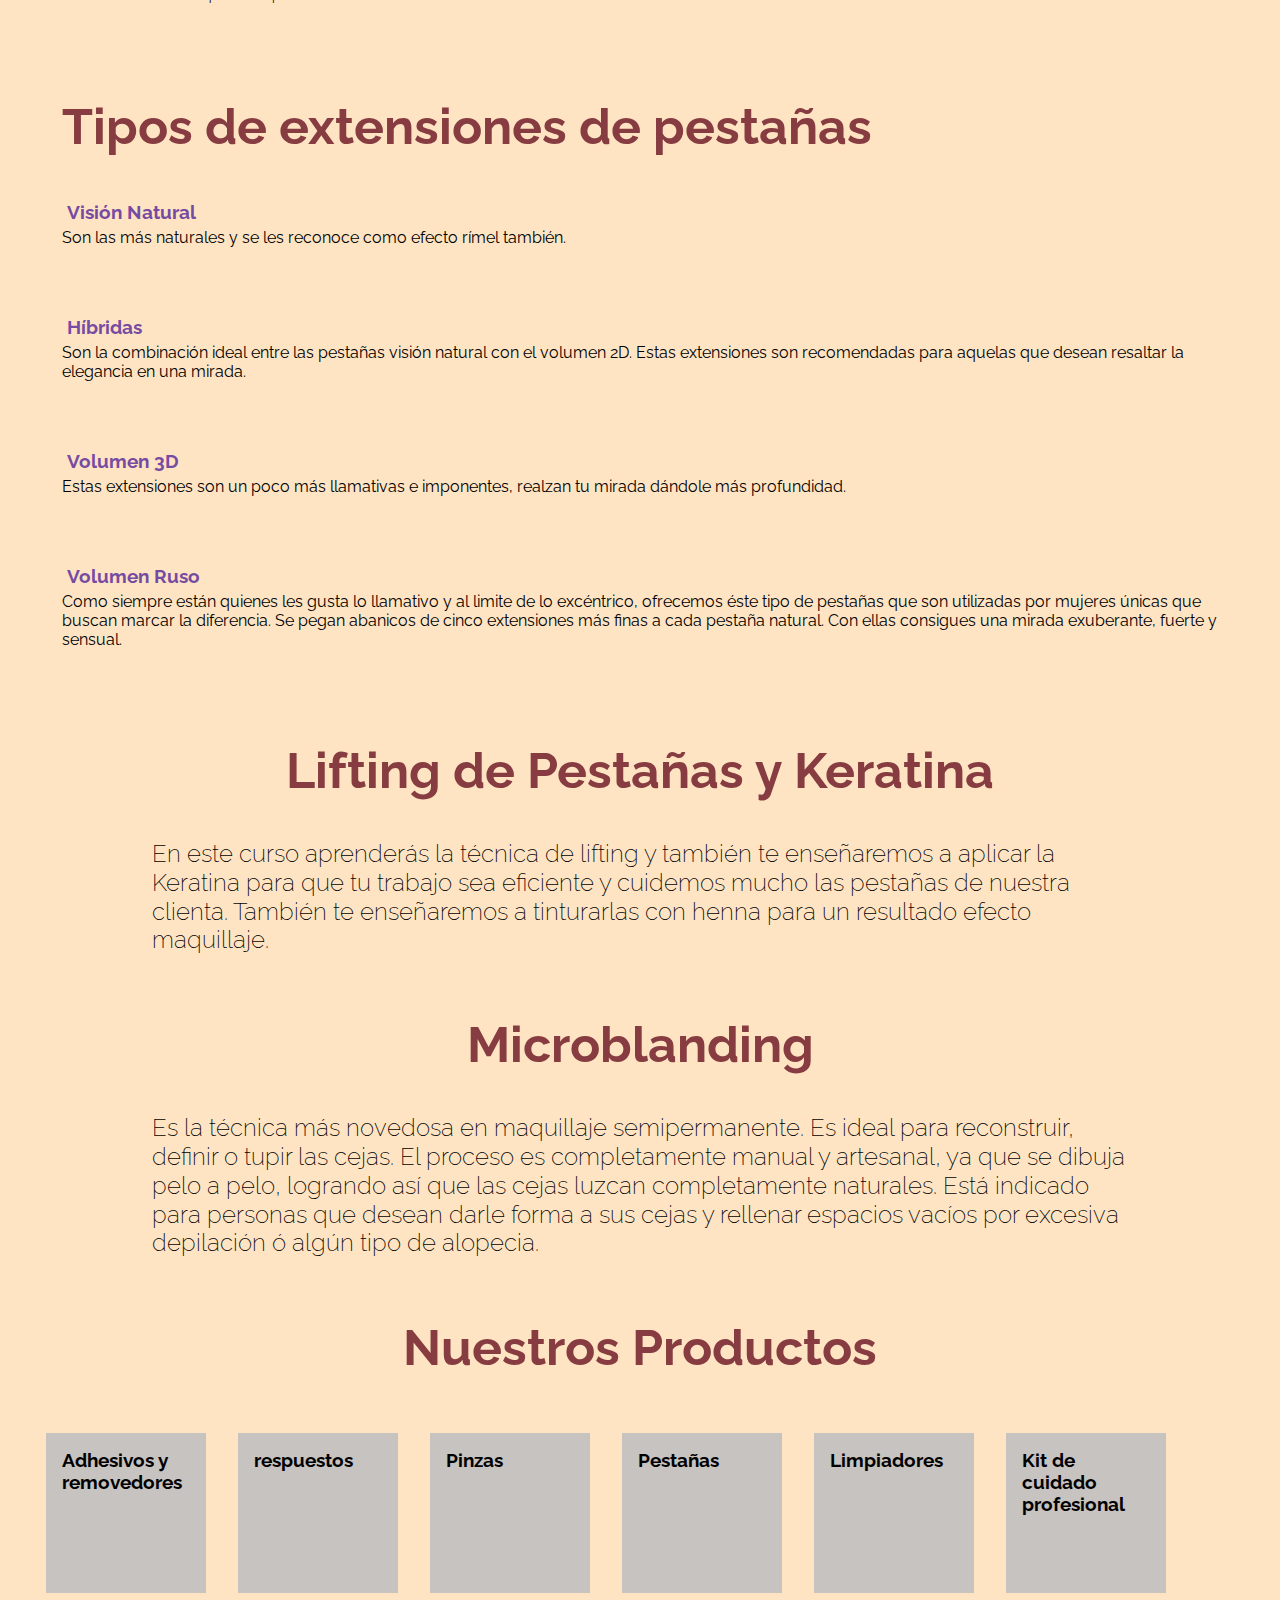
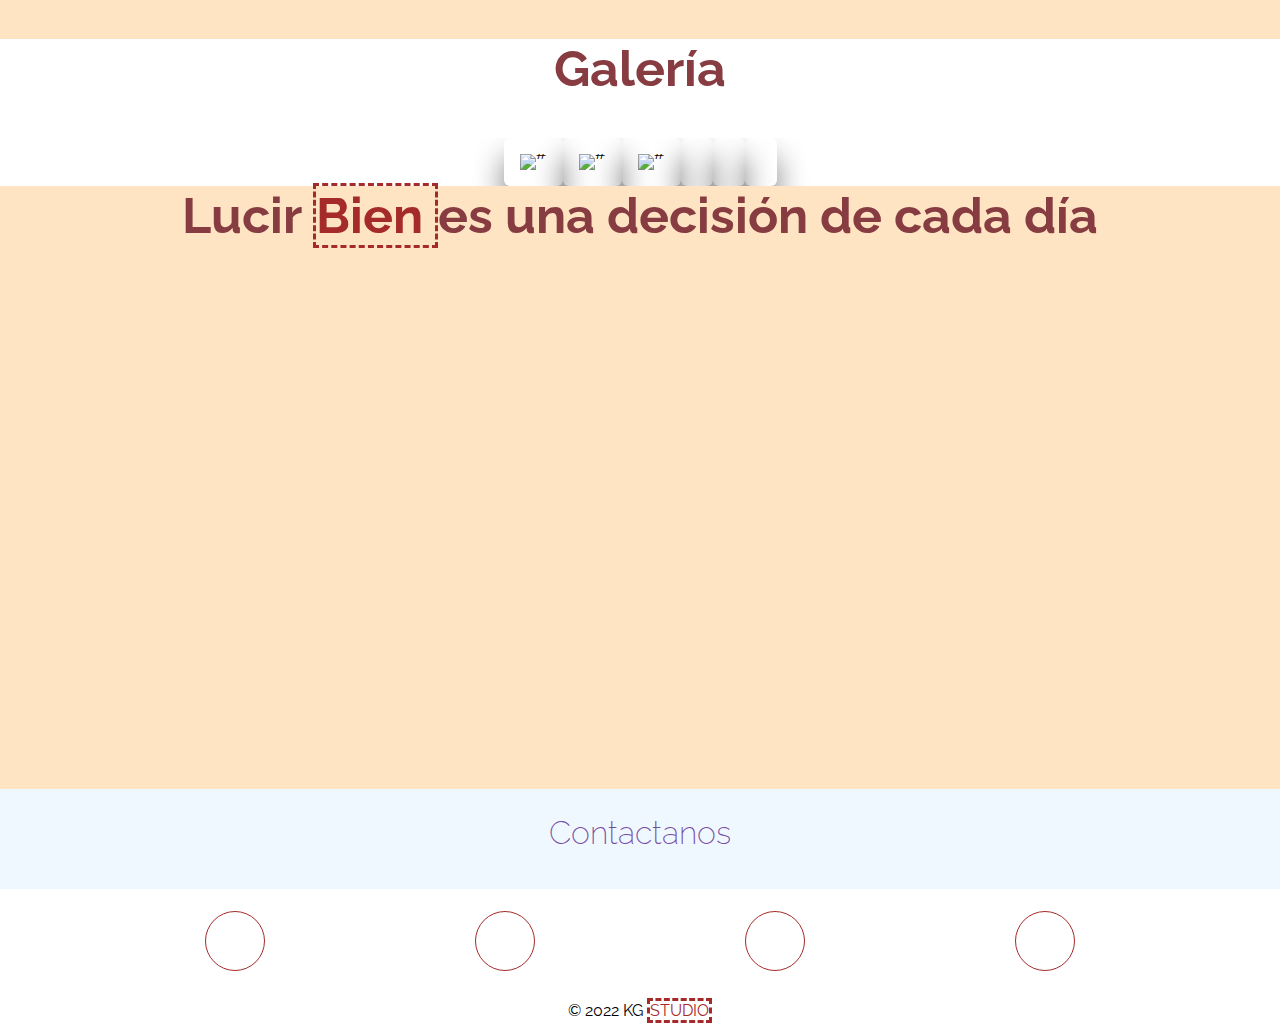
==== commit 568abad9: "se agrega cambios en dos secciones y footer" ====
--- a/index.html
+++ b/index.html
@@ -7,7 +7,6 @@
     <meta name="viewport" content="width=device-width, initial-scale=1.0">
     <link rel="stylesheet" href="css/style.css">
     <script src="https://kit.fontawesome.com/287a092c3d.js" crossorigin="anonymous"></script>
-
     <link href="https://fonts.googleapis.com/css2?family=Poppins:ital,wght@0,400;1,300;1,400&family=Raleway:wght@300;500;600&family=Roboto:ital,wght@0,300;0,500;0,900;1,100;1,500;1,700&display=swap"
         rel="stylesheet">
     <title>KG STUDIO</title>
@@ -19,17 +18,16 @@
         <div class="contenedor">
             <nav class="navegador">
                 <ul class="menu">
-                    <li><a class="nav_class" href="#">INICIO</a></li>
-                    <li><a class="nav_class" href="#">SOBRE NOSOTROS<a></li>
-                    <li><a class="nav_class" href="#">PRODUCTOS</a></li>
-                    <li><a class="nav_class" href="#">SERVIVIOS</a></li>
+                    <li><a class="nav_class" href="#">HOME</a></li>
+                    <li><a class="nav_class" href="enlaces/sobrenosotros.html">SOBRE NOSOTROS<a></li>
+                    <li><a class="nav_class" href="#">CURSOS</a></li>
+                    <li><a class="nav_class" href="#">SERVICIOS</a></li>
                     <li><a class="nav_class" href="#">CONTACTO</a></li>
                 </ul>
             </nav>
 
-            <div class="logo_studio_kg">
-                <a href="#" class="logo"> LOGO</a>
-            </div>
+            <!-- <div class="logo_studio_kg">
+                <img src="#" class="logo"> alt="main logo" -->
 
             <section class="hero_container">
                 <div class="hero_textos">
@@ -39,6 +37,7 @@
                 </div>
             </section>
         </div>
+     
     </header>
 
     <main>
@@ -67,17 +66,17 @@
                 <p class="">Son las más naturales y se les reconoce como efecto rímel también.</p>
             </div>
 
-            <div>
+            <div class="box_dos">
                 <h3 class="type">Híbridas</h3>
                 <P>Son la combinación ideal entre las pestañas visión natural con el volumen 2D. Estas extensiones son recomendadas para aquelas que desean resaltar la elegancia en una mirada. </P>
             </div>
 
-            <div>
+            <div class="box_dos">
                 <h3 class="type">Volumen 3D</h3>
                 <P>Estas extensiones son un poco más llamativas e imponentes, realzan tu mirada dándole más profundidad. </P>
             </div>
 
-            <div>
+            <div class="box_dos">
                 <h3 class="type">Volumen Ruso</h3>
                 <p>Como siempre están quienes les gusta lo llamativo y al limite de lo excéntrico, ofrecemos éste tipo de pestañas que son utilizadas por mujeres únicas que buscan marcar la diferencia. Se pegan abanicos de cinco extensiones más finas a cada pestaña natural. Con ellas consigues una mirada exuberante, fuerte y sensual.</p>
             </div>
@@ -91,6 +90,8 @@
                     enseñaremos a aplicar la Keratina para que tu trabajo sea eficiente y cuidemos mucho las pestañas de
                     nuestra clienta. También te enseñaremos a tinturarlas con henna para un resultado efecto maquillaje.
                 </p>
+
+                <!-- <img class="keratina_foto" src="assets/img8.jpg" alt="formación"> -->
             </div>
         </section>
 
@@ -102,61 +103,45 @@
         </section>
 
         <section class="box container">
-            <div class="box_cinco">
-                <h2 class="subtitulos">Nuestros Productos</h2>
-                <ul class="list">
-                    <li><a class="list_item" href="#">Adhesivos y removedores</a></li>
-                    <li><a class="list_item" href="#">respuestos</a></li>
-                    <li><a class="list_item" href="#">Pinzas</a></li>
-                    <li><a class="list_item" href="#">Pestañas</a></li>
-                    <li><a class="list_item" href="#">Limpiadores</a></li>
-                    <li><a class="list_item" href="#">Kit de cuidado profesional</a></li>
-                </ul>
+            <h2 class="subtitulos">Nuestros Productos</h2>
+
+            <div class="box_cinco" id="caja1">
+                <h3>Adhesivos y removedores</h3>
             </div>
+
+            <div class="box_cinco" id="caja2">
+                <h3>respuestos</h3>
+            </div>
+
+            <div class="box_cinco" id="caja3">
+                <h3>Pinzas</h3>
+            </div>
+
+            <div class="box_cinco" id="caja4">
+                <h3>Pestañas</h3>
+            </div>
+
+            <div class="box_cinco" id="caja5">
+                <h3>Limpiadores</h3>
+            </div>
+
+            <div class="box_cinco" id="caja6">
+                <h3>Kit de cuidado profesional</h3>
+            </div>
+
         </section>
 
         <section class="galeria">
-            <div class="container">
-                <h2 class="subtitulos">Galería<h2>
-                        <div class="galeria_grid">
+            <h2 class="subtitulos">Galería</h2>
+            <div class="album_studio">
+                <img class="fotos_galeria" src="assets/img1.jpg" alt="#">
+                <img class="fotos_galeria" src="assets/img2.jpg" alt="#">
+                <img class="fotos_galeria" src="assets/img3.jpg" alt="#">
+                <img class="fotos_galeria" src="assets/img4.jpg" alt="">
+                <img class="fotos_galeria" src="assets/img5.jpg" alt="">
+                <img class="fotos_galeria" src="assets/img6.jpg" alt="">
+            </div>
 
-                            <article class="galeria_item">
-                                <img src="assets/img1.jpg" class="galeria_img">
-                                <div class="galeria_hover">
-                                    <h2 class="galeria_titulo">Pasión</h2>
-                                </div>
-                            </article>
-
-                            <article class="galeria_item">
-                                <img src="assets/img2.jpg" class="galeria_img">
-                                <div class="galeria_hover">
-                                    <h2 class="galeria_titulo">Impetud</h2>
-                                </div>
-                            </article>
-
-                            <article class="galeria_item">
-                                <img src="assets/img3.jpg" class="galeria_img">
-                                <div class="galeria_hover">
-                                    <h2 class="galeria_titulo">Belleza</h2>
-                                </div>
-                            </article>
-
-                            <article class="galeria_item">
-                                <img src="assets/img4.jpg" class="galeria_img">
-                                <div class="galeria_hover">
-                                    <h2 class="galeria_titulo">Sencillez</h2>
-                                </div>
-                            </article>
-
-                            <article class="galeria_item">
-                                <img src="assets/img5.jpg" class="galeria_img">
-                                <div class="galeria_hover">
-                                    <h2 class="galeria_titulo">Actitud</h2>
-
-                                </div>
-                            </article>
-                        </div>
-            </div>
         </section>
 
         <section class="video_clip">
@@ -173,31 +158,29 @@
 
 
 <footer class="footer">
-
-
     <section class="contact">
         <h3 class="footer_titulado">Contactanos</h3>
 
         <div class="footer_icons">
+
             <span class="footer_container_icons"> 
-                <a class="fa-brands fa-facebook" href="#"></a>
+                <a class="fa-brands fa-whatsapp footer__icon" href=""></a>
             </span>
 
             <span class="footer_container_icons"> 
-                <a class="fa-brands fa-whatsapp" href=""></a>
+                <a class="fa-brands fa-instagram footer__icon" href="https://www.instagram.com/gineskaespinoza/"></a>
             </span>
 
             <span class="footer_container_icons"> 
-                <a class="fa-brands fa-instagram" href=""></a>
+                <a class="fa-brands fa-twitter footer__icon" href="https://twitter.com/Gskspinoza?t=6qReHuETHLTaLdx4B_3i9w&s=09"></a>
             </span>
 
             <span class="footer_container_icons"> 
-                <a class="fa-brands fa-twitter" href=""></a>
+                <a class="fa-solid fa-location-dot footer__icon" href="https://goo.gl/maps/2kxBk8cespYTk7KUA"></a>
             </span>
 
         </div>
-
-        <p>© 2022 KG STUDIO</p>
+        <p class="mi_pf">© 2022 KG <span>STUDIO</span></p>
         
     </section>
 </footer>
--- a/css/style.css
+++ b/css/style.css
@@ -12,7 +12,6 @@
     --boton-padding: 20px 40px; 
 } 
 
-
 body{ 
     font-family: 'Raleway', sans-serif;
 }
@@ -20,16 +19,22 @@
 .header{
     height: 100%; 
     padding: 3px 9px; 
-    display: flex;
-    justify-content: space-between;
-    align-content: center;
     background-image: var(--background), url("../assets/hero.jpg");
     background-repeat: no-repeat;
     background-size: cover;
     background-attachment:fixed;
     background-position: center;
     position: relative;
-
+}
+
+.contenedor{
+    display: block;
+    justify-content: space-between;
+    align-items: center;
+    width: 90%;
+    margin: 0 auto;
+    overflow: hidden;
+    padding: 45px 0;
 }
 
 .header.contenedor{
@@ -38,31 +43,61 @@
     width: 80px;
 }
 
-.contenedor{
-    width: 90%;
-    margin: 0 auto;
-    overflow: hidden;
-    padding: 80px 0;
-    max-width: 1200px;
-}
-
 .menu{
-
     list-style: none;
 }
 
 .menu li {
     display: inline-block;
-    padding: 0 15px;
+    padding: 0 20px;   
 }
 
 .menu a{
     text-decoration: none;
     font-size: medium;
 }
+/* 
+.navegador{
+    position: absolute;
+    top:50%;
+    left: 50%;
+    transform: translate(-50%, -50%);
+    margin: 0;
+    padding: 0;
+
+}
+
+.navegador ul {
+    display: flex;
+    margin: 0;
+    padding: 0;
+
+}
+
+.navegador ul li a{
+    position: relative;
+    display: block;
+    text-align: center;
+    margin: 0 2rem;
+    color: white;
+    font-size: 15px;
+}
+
+.navegador ul li a::before{
+    content: "";
+    position: absolute;
+    bottom: 0;
+    left: 0;
+    width: 0;
+    height: -3rem;
+    background: grey;
+    transition: -5s;
+} */
+
 
 .hero_container{
     display: flex;
+    flex-direction: column;
     height: calc(100vh - 70px);
     justify-content: center;
     color: white;
@@ -71,16 +106,17 @@
 .hero_titulo{
     font-size: 3rem;
     line-height: 1.2em;
-    text-align: left;
-   
-}
-
-.hero_textos{
-    width: 80px;
-    margin-bottom: 40px;
-}
+    text-align: right;
+}
+
+/* .hero_textos{
+ width: 80px;
+ height: ;
+    
+} */
 
 .hero_subtitulo{
+    text-align: right;
     font-size: 2rem;
     font-weight: 300;
     margin: 20px 0;
@@ -100,16 +136,6 @@
     text-align: center;
 }
 
-
-.navegador ul{ 
-    display: inline-block; 
-    justify-content: flex-end; 
-    align-items: center;
-    line-height: 1.2em;
-    height: 80px;
-    font-weight: 700;
-     
-} 
 
 .nav_class{
     color:white;
@@ -137,33 +163,37 @@
 }
 
 .box{
-    min-height: 350px;
-    display: flex;
+    padding: 30px;
+    margin: 0;
     background-color: bisque;
-    grid-template-columns: 1fr 1fr;
-    justify-items: center;
-    align-items: center;
+    overflow: hidden;
+    
 }
 
 .box_dos{
-   display: block;
-   justify-content: space-around;
-  align-items: center;
-   padding: 20px;
+
+   margin: 1em;
+   padding: 1em;
    font-family: 'Raleway', sans-serif;
-}
-
-
+   float: left;
+   align-items: center;
+}
 
 .type{
 padding: 5px;
 color: var(--color-secondary);
-
-}
+}
+
 
 .box_cinco{
-    display: inline-block;
-    padding: 10px;
+    background-color: rgb(199, 195, 192);
+    width: 160px;
+    height: 160px;
+    margin: 1em;
+    padding: 1em;
+    float: left;
+    color: black;
+    
 }
 
 .list_item{
@@ -172,82 +202,35 @@
 }
 
 
-/* GALERIA */
+GALERIA */
 
 .galeria{
-    border-style: groove;
-
-}
-
-.galeria_grid{
-    display: grid;
-    height: 500px;
-    grid-template-areas:
-    "img1 img1 img2 img3"
-    "img1 img1 img4 img5";
-    gap: 10px;
-}
-
-img{
-    width:100% ;
-}
-
-.galeria_item{
-    position: relative;
     width: 100%;
-    height:100%;
+    height: 100vh;
+    padding: 4% 2%;
+
+}
+
+.album_studio{
+    display: flex;
+    flex-flow: wrap;
+    justify-content: center;
     overflow: hidden;
-    }
-
-.galeria_img{
-    width: 100%;
-    height:100%;
-    object-fit: cover;
-    cursor: pointer;
-    
-}
-
-.galeria_item:nth-of-type(1){
-    grid-area: img1 ;
-}
-
-.galeria_item:nth-of-type(2){
-    grid-area: img2 ;
-}
-
-.galeria_item:nth-of-type(3){
-    grid-area: img3 ;
-}
-
-.galeria_item:nth-of-type(4){
-    grid-area: img4 ;
-}
-
-.galeria_item:nth-of-type(5){
-    grid-area: img5 ;
-}
-
-.galeria_hover{
-    position: absolute;
-    background: rgb(139, 95, 95);
-    top: 0;
-    left: 0;
-    width: 100%;
-    height: 100%;
-    color: black;
-    text-align: center;
-    display: flex;
-    flex-direction: column;
-    justify-content: center;
-    transform: translate(100%);
-    cursor: pointer;
-    transition: transform .3s ease-in-out;
-    
-}
-
-.galeria_item:hover .galeria_hover{
-    transform: translate(0%);
-}
+
+}
+
+.album_studio img{
+   max-width: 300px;
+   padding: 1rem;
+   line-height: 0;
+   box-shadow: 0 20px 30px gray;
+   object-fit: cover;
+   cursor: pointer;
+   border-radius: 6px;
+}
+
+
+
 
 .list li{
     text-decoration: none;
@@ -263,17 +246,18 @@
 }
 
 
-.video.clip{
-    width: 70px;
-    height: 100px;
-    padding: 30px;
-}
-
-.tutorial{
+.video_clip{
+    display: flex;
+    justify-content: center;
+    background-color: bisque;
+    }
+    
+
+.tutorial iframe{
     padding: 1em 0;
     width: 100%;
-    height:auto;
-    background-color: bisque;
+    height:500px;
+
 
 }
 
@@ -281,25 +265,29 @@
 
 
 footer{
+    padding: 25px;
     background: aliceblue;
-    height: 150px;
+    height: 100px;
+    text-align: center;
 }
 
 .contac{
-
+    padding: 15px;
 }
 
 .footer_titulado{
-  font-weight: 400;  
+  font-weight: 200;  
   color: var(--color-secondary) ;
   font-size: 2rem;
   margin-bottom: 30px;
   text-align: center;
 }
 
-.footer.icons{
+.footer_icons{
     display: flex;
     justify-content: space-evenly;
+    align-items: flex-end;
+
 }
 
 .footer_container_icons{
@@ -315,13 +303,22 @@
 
 .footer__icon{
     
-    font-size: 30px ;
+    font-size: 25px ;
     text-decoration: none;
 }
 
 .fa-brands{
     line-height: 40px;
     color:grey;
+}
+
+.fa-solid{
+    line-height: 40px;
+    color:grey;
+}
+
+.mi_ft{
+   
 }
 
 
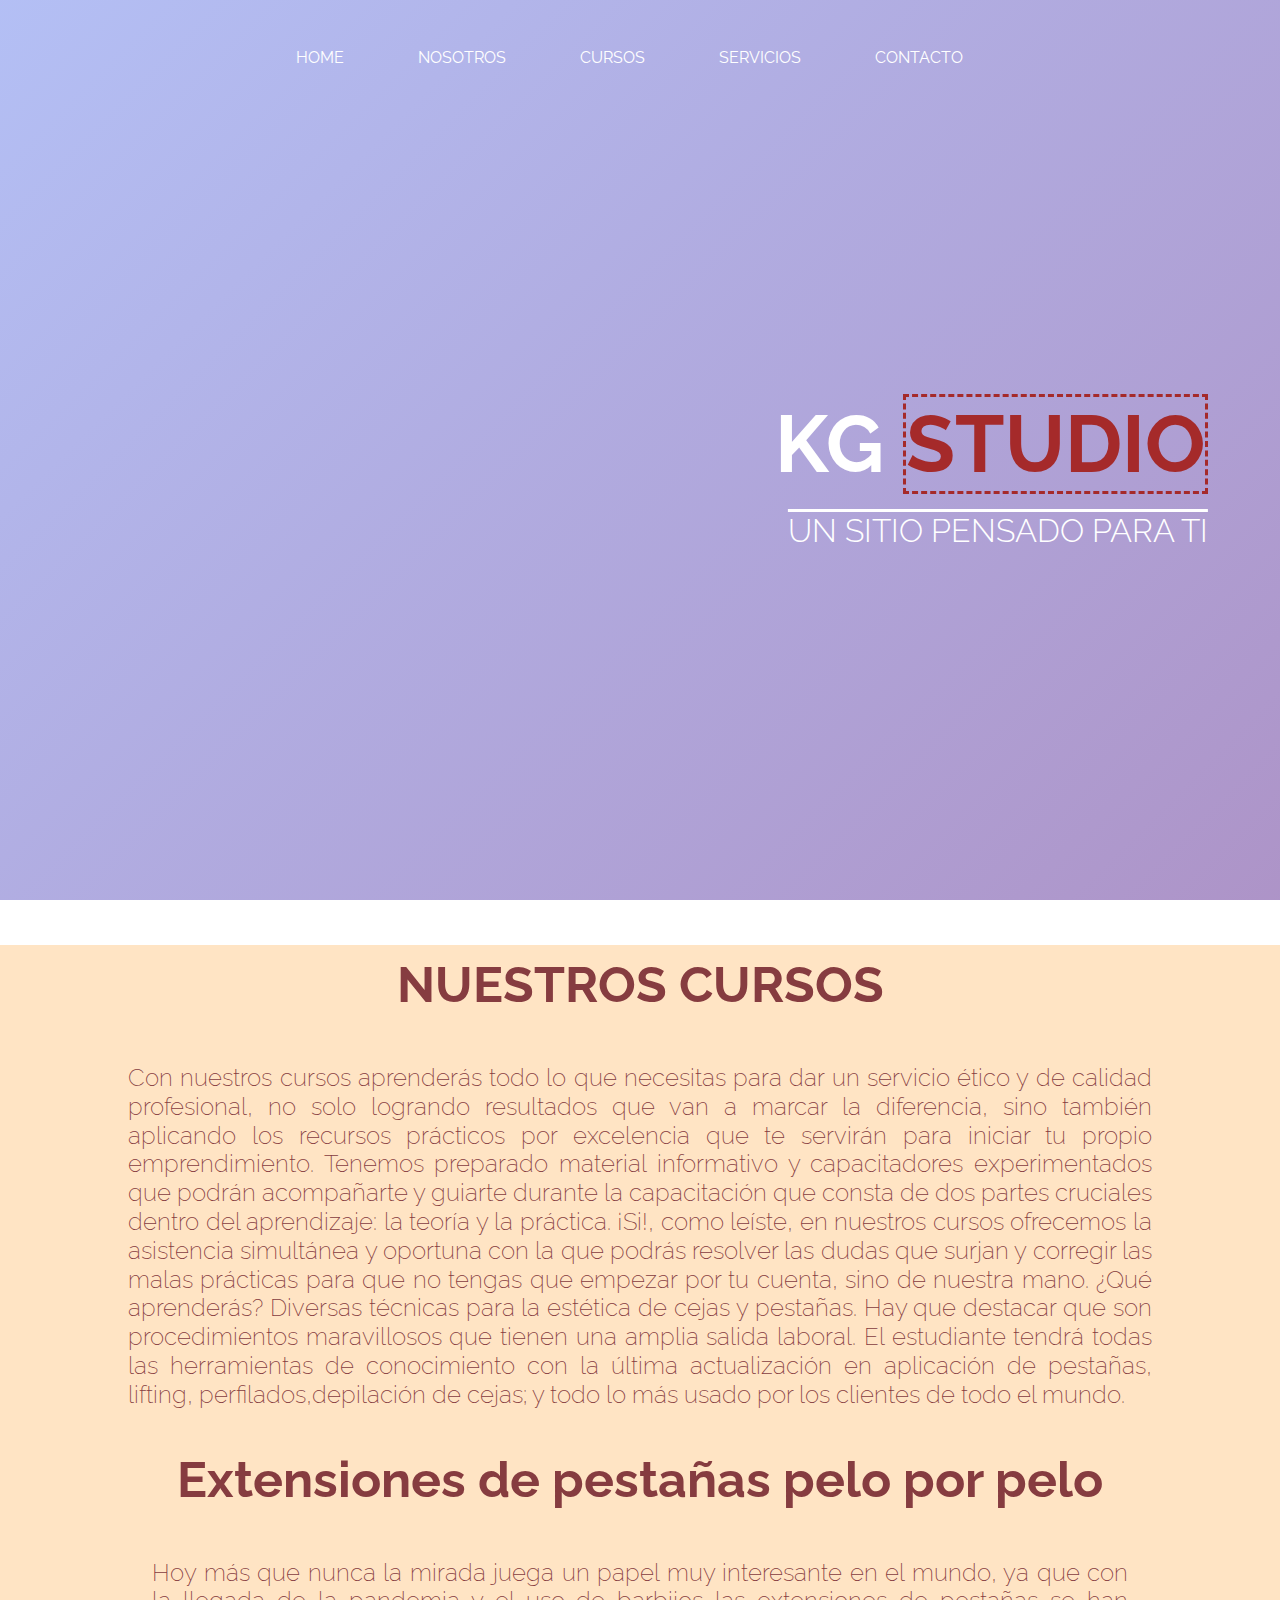
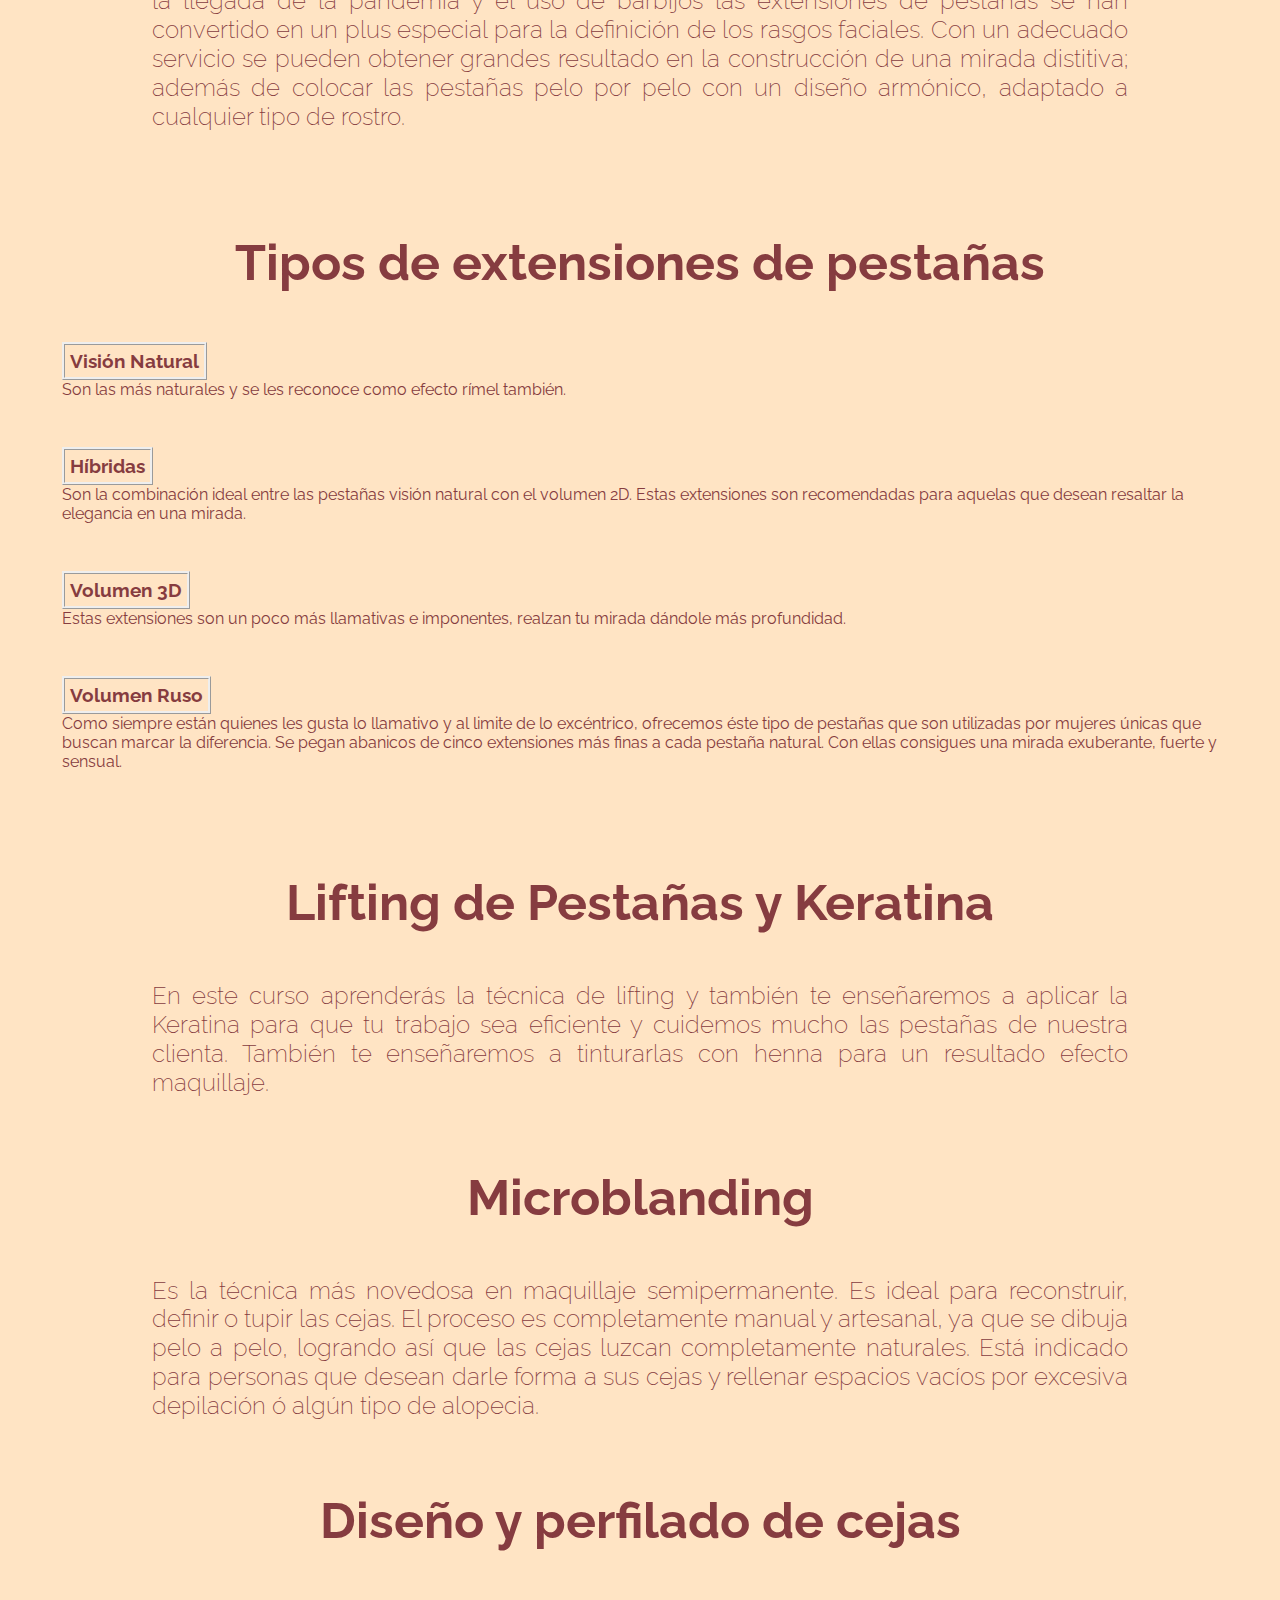
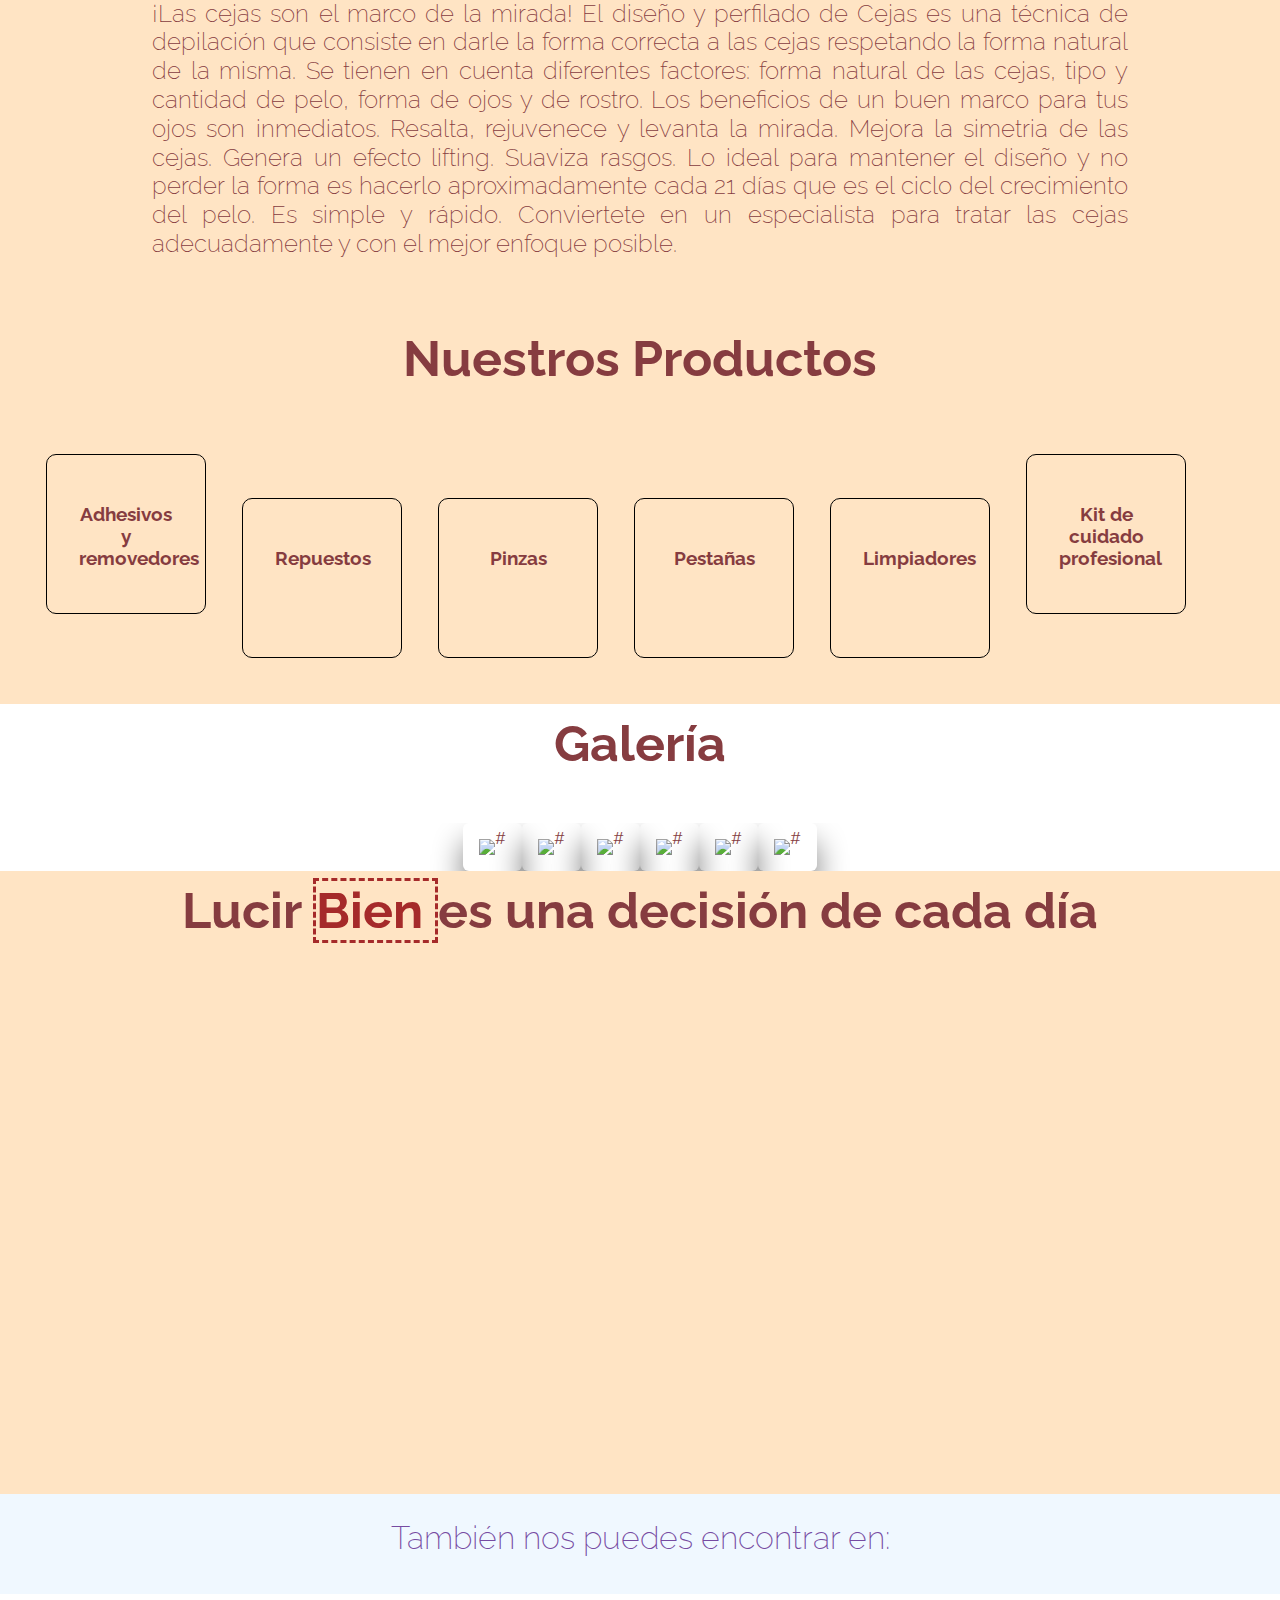
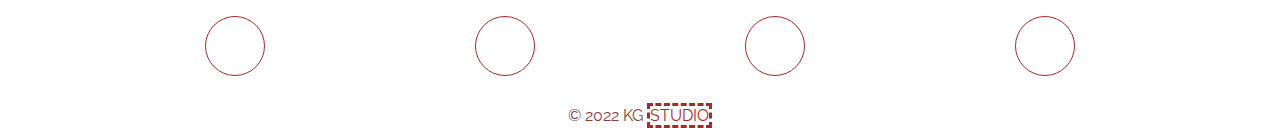
==== commit 58072218: "cambios de estilos y se agrega media queries" ====
--- a/index.html
+++ b/index.html
@@ -4,7 +4,7 @@
 <head>
     <meta charset="UTF-8">
     <meta http-equiv="X-UA-Compatible" content="IE=edge">
-    <meta name="viewport" content="width=device-width, initial-scale=1.0">
+    <meta name="viewport" content="width=device-width, user-scalable=no, initial-scale=1.0, maximum scale=1.0, minimum-scale=1.0">
     <link rel="stylesheet" href="css/style.css">
     <script src="https://kit.fontawesome.com/287a092c3d.js" crossorigin="anonymous"></script>
     <link href="https://fonts.googleapis.com/css2?family=Poppins:ital,wght@0,400;1,300;1,400&family=Raleway:wght@300;500;600&family=Roboto:ital,wght@0,300;0,500;0,900;1,100;1,500;1,700&display=swap"
@@ -13,21 +13,21 @@
 </head>
 
 <body>
-
     <header class="header">
         <div class="contenedor">
             <nav class="navegador">
                 <ul class="menu">
                     <li><a class="nav_class" href="#">HOME</a></li>
-                    <li><a class="nav_class" href="enlaces/sobrenosotros.html">SOBRE NOSOTROS<a></li>
+                    <li><a class="nav_class" href="Bio/sobrenosotros.html">NOSOTROS<a></li>
                     <li><a class="nav_class" href="#">CURSOS</a></li>
                     <li><a class="nav_class" href="#">SERVICIOS</a></li>
                     <li><a class="nav_class" href="#">CONTACTO</a></li>
                 </ul>
             </nav>
-
-            <!-- <div class="logo_studio_kg">
-                <img src="#" class="logo"> alt="main logo" -->
+             
+          <!-- <div class="boton">
+              <a href="#" class="click"> <button>conocenos</button></a>
+          </div>   -->
 
             <section class="hero_container">
                 <div class="hero_textos">
@@ -37,18 +37,13 @@
                 </div>
             </section>
         </div>
-     
     </header>
 
     <main>
         <section class=" main container">
             <h2 class="subtitulos">NUESTROS CURSOS</h2>
-            <p class="parrafo_nuestros_cursos">Con nuestros cursos aprenderás todo lo que necesitas para dar un
-                servicio ético y de calidad profesional, no solo logrando resultados que van a marcar la diferencia, sino también aplicando los recursos prácticos por excelencia que te servirán para iniciar tu propio emprendimiento.
-            <p class="parrafo_nuestros_cursos">Tenemos preparado material informativo y capacitadores experimentados que
-                podrán acompañarte y guiarte durante la capacitación que consta de dos partes cruciales dentro del aprendizaje: la teoría y la práctica. ¡Si!, como leíste, en nuestros cursos
-                ofrecemos la asistencia simultánea y oportuna con la que podrás resolver las dudas que surjan y corregir las malas
-                prácticas para que no tengas que empezar por tu cuenta, sino de nuestra mano.</p>
+            <p class="parrafo_nuestros_cursos"> Con nuestros cursos aprenderás todo lo que necesitas para dar un servicio ético y de calidad profesional, no solo logrando resultados que van a marcar la diferencia, sino también aplicando los recursos prácticos por excelencia que te servirán para iniciar tu propio emprendimiento.
+            Tenemos preparado material informativo y capacitadores experimentados que podrán acompañarte y guiarte durante la capacitación que consta de dos partes cruciales dentro del aprendizaje: la teoría y la práctica. ¡Si!, como leíste, en nuestros cursos ofrecemos la asistencia simultánea y oportuna con la que podrás resolver las dudas que surjan y corregir las malas prácticas para que no tengas que empezar por tu cuenta, sino de nuestra mano. ¿Qué aprenderás? Diversas técnicas para la estética de cejas y pestañas. Hay que destacar que son procedimientos maravillosos que tienen una amplia salida laboral. El estudiante tendrá todas las herramientas de conocimiento con la última actualización en aplicación de pestañas, lifting, perfilados,depilación de cejas; y todo lo más usado por los clientes de todo el mundo.<p>
         </section>
 
         <section class="box container">
@@ -57,7 +52,6 @@
                 <p class="parrafo_nuestros_cursos"> Hoy más que nunca la mirada juega un papel muy interesante en el mundo, ya que con la llegada de la pandemia y el uso de barbijos las extensiones de pestañas se han convertido en un plus especial para la definición de los rasgos faciales. Con un adecuado servicio se pueden obtener grandes resultado en la construcción de una mirada distitiva; además de colocar las pestañas pelo por pelo con un diseño armónico, adaptado a cualquier tipo de rostro.</p>
             </div>
         </section>
-
 
         <section class="box container">
             <div class="box_dos">
@@ -90,8 +84,6 @@
                     enseñaremos a aplicar la Keratina para que tu trabajo sea eficiente y cuidemos mucho las pestañas de
                     nuestra clienta. También te enseñaremos a tinturarlas con henna para un resultado efecto maquillaje.
                 </p>
-
-                <!-- <img class="keratina_foto" src="assets/img8.jpg" alt="formación"> -->
             </div>
         </section>
 
@@ -103,66 +95,66 @@
         </section>
 
         <section class="box container">
+            <div class="box_cinco">
+                <h2 class="subtitulos">Diseño y perfilado de cejas</h2>
+                <p class="parrafo_nuestros_cursos">¡Las cejas son el marco de la mirada! El diseño y perfilado de Cejas es una técnica de depilación que consiste en darle la forma correcta a las cejas respetando la forma natural de la misma.  Se tienen en cuenta diferentes factores: forma natural de las cejas, tipo y cantidad de pelo, forma de ojos y de rostro. Los beneficios de un buen marco para tus ojos son inmediatos. Resalta, rejuvenece y levanta la mirada. Mejora la simetria de las cejas. Genera un efecto lifting. Suaviza rasgos. Lo ideal para mantener el diseño y no perder la forma es hacerlo aproximadamente cada 21 días que es el ciclo del crecimiento del pelo.  Es simple y rápido. Conviertete en un especialista para tratar las cejas adecuadamente y con el mejor enfoque posible.</p>
+            </div>
+        </section>
+
+        <section class="box container">
             <h2 class="subtitulos">Nuestros Productos</h2>
 
-            <div class="box_cinco" id="caja1">
+            <div class="box_seis" id="caja1">
                 <h3>Adhesivos y removedores</h3>
             </div>
 
-            <div class="box_cinco" id="caja2">
-                <h3>respuestos</h3>
+            <div class="box_seis" id="caja2">
+                <h3>Repuestos</h3>
             </div>
 
-            <div class="box_cinco" id="caja3">
+            <div class="box_seis" id="caja3">
                 <h3>Pinzas</h3>
             </div>
 
-            <div class="box_cinco" id="caja4">
+            <div class="box_seis" id="caja4">
                 <h3>Pestañas</h3>
             </div>
 
-            <div class="box_cinco" id="caja5">
+            <div class="box_seis" id="caja5">
                 <h3>Limpiadores</h3>
             </div>
 
-            <div class="box_cinco" id="caja6">
+            <div class="box_seis" id="caja6">
                 <h3>Kit de cuidado profesional</h3>
             </div>
-
         </section>
-
+ 
         <section class="galeria">
             <h2 class="subtitulos">Galería</h2>
             <div class="album_studio">
                 <img class="fotos_galeria" src="assets/img1.jpg" alt="#">
                 <img class="fotos_galeria" src="assets/img2.jpg" alt="#">
                 <img class="fotos_galeria" src="assets/img3.jpg" alt="#">
-                <img class="fotos_galeria" src="assets/img4.jpg" alt="">
-                <img class="fotos_galeria" src="assets/img5.jpg" alt="">
-                <img class="fotos_galeria" src="assets/img6.jpg" alt="">
+                <img class="fotos_galeria" src="assets/img4.jpg" alt="#">
+                <img class="fotos_galeria" src="assets/img5.jpg" alt="#">
+                <img class="fotos_galeria" src="assets/img6.jpg" alt="#">
             </div>
-
-        </section>
+        </section>  
 
         <section class="video_clip">
              <div class="tutorial">
                   <h3 class="subtitulos"> Lucir <span> Bien </span> es una decisión de cada día</h3>
-                  <iframe src="https://www.youtube.com/embed/_beXTKCPCvY" title="YouTube video player" frameborder="0"
-                        allow="accelerometer; autoplay; clipboard-write; encrypted-media; gyroscope; picture-in-picture"
-                        allowfullscreen></iframe>
+                  <iframe src="https://www.youtube.com/embed/_beXTKCPCvY" title=" video tutorial" frameborder="0"allow="accelerometer; autoplay; clipboard-write; encrypted-media; gyroscope; picture-in-picture" allowfullscreen></iframe>
             </div>
         </section>        
     </main>
-
 </body>
-
 
 <footer class="footer">
     <section class="contact">
-        <h3 class="footer_titulado">Contactanos</h3>
+        <h3 class="footer_titulado">También nos puedes encontrar en:</h3>
 
         <div class="footer_icons">
-
             <span class="footer_container_icons"> 
                 <a class="fa-brands fa-whatsapp footer__icon" href=""></a>
             </span>
@@ -181,7 +173,6 @@
 
         </div>
         <p class="mi_pf">© 2022 KG <span>STUDIO</span></p>
-        
     </section>
 </footer>
 
--- a/css/style.css
+++ b/css/style.css
@@ -14,10 +14,11 @@
 
 body{ 
     font-family: 'Raleway', sans-serif;
+    cursor: pointer;
+    color: hsl(357, 38%, 38%);
 }
 
 .header{
-    height: 100%; 
     padding: 3px 9px; 
     background-image: var(--background), url("../assets/hero.jpg");
     background-repeat: no-repeat;
@@ -28,9 +29,6 @@
 }
 
 .contenedor{
-    display: block;
-    justify-content: space-between;
-    align-items: center;
     width: 90%;
     margin: 0 auto;
     overflow: hidden;
@@ -38,61 +36,48 @@
 }
 
 .header.contenedor{
+    text-align: center;
     padding: 0;
     height: 80px;
     width: 80px;
 }
 
 .menu{
+    text-align: center;
     list-style: none;
 }
 
 .menu li {
     display: inline-block;
-    padding: 0 20px;   
+    padding: 0 10px;   
 }
 
 .menu a{
     text-decoration: none;
     font-size: medium;
 }
-/* 
-.navegador{
+
+ .boton{
+    display: inline-block;
+    justify-content:center;
+    width: 2em;
+    height: 6em;
+    padding: 100px;
+}
+   
+.click button{
+    width: 150px;
     position: absolute;
-    top:50%;
-    left: 50%;
-    transform: translate(-50%, -50%);
-    margin: 0;
-    padding: 0;
-
-}
-
-.navegador ul {
-    display: flex;
-    margin: 0;
-    padding: 0;
-
-}
-
-.navegador ul li a{
-    position: relative;
-    display: block;
-    text-align: center;
-    margin: 0 2rem;
-    color: white;
-    font-size: 15px;
-}
-
-.navegador ul li a::before{
-    content: "";
-    position: absolute;
-    bottom: 0;
-    left: 0;
-    width: 0;
-    height: -3rem;
-    background: grey;
-    transition: -5s;
-} */
+    text-align: center;
+    top: 15px;
+    left: 10px;
+    background-color: darkgrey;
+    padding: 8px 16px ;
+    font-size: 12px;
+    color: black;
+    border-radius: 20px ;
+    cursor: pointer;
+}
 
 
 .hero_container{
@@ -104,22 +89,17 @@
 }
 
 .hero_titulo{
-    font-size: 3rem;
+    font-size: 5rem;
     line-height: 1.2em;
     text-align: right;
 }
-
-/* .hero_textos{
- width: 80px;
- height: ;
-    
-} */
 
 .hero_subtitulo{
     text-align: right;
     font-size: 2rem;
     font-weight: 300;
     margin: 20px 0;
+    text-decoration-line: overline;
 }
 
 span{
@@ -127,73 +107,75 @@
     border-style: dashed;
 }
 
-
 .subtitulos{
+    padding: 10px;
     font-family: 'Raleway', sans-serif;
     color: hsl(357, 38%, 38%);
     font-size: 50px;
     margin-bottom: 40px;
     text-align: center;
 }
-
 
 .nav_class{
     color:white;
     margin-right: 20px;
     padding: 20px 15px;
-
 }
 
 /* main */
 
 .main{
+    padding: 0;
+    margin: 0;
     background-color: bisque;
     text-align: center;
-    border-style: inherit;
-    
+    border-style: inherit;  
 }
 
 .parrafo_nuestros_cursos{
+    text-align: justify;
     font-family: 'Raleway', sans-serif;
     width: 80%;
-    margin: auto;
+    margin: 0 auto;
     font-weight: 200;
     line-height: 1.2;
     font-size: 1.5rem;
 }
 
 .box{
+    align-items: center;
     padding: 30px;
     margin: 0;
     background-color: bisque;
-    overflow: hidden;
+    overflow: hidden;  
+}
+
+.box_dos{
+    justify-content: center;
+    margin: 1em;
+    padding: 1em;
+    font-family: 'Raleway', sans-serif;
+}
     
-}
-
-.box_dos{
-
-   margin: 1em;
-   padding: 1em;
-   font-family: 'Raleway', sans-serif;
-   float: left;
-   align-items: center;
-}
-
 .type{
-padding: 5px;
-color: var(--color-secondary);
-}
-
-
-.box_cinco{
-    background-color: rgb(199, 195, 192);
+    text-align: justify;
+    display:inline-block;
+    border-style: ridge;
+    padding: 5px;
+    color: hsl(357, 38%, 38%);
+}
+
+.box_seis{
+    display: inline-block;
+    text-align: center;
+    background-image: url("../assets/img5.jpg");
     width: 160px;
     height: 160px;
     margin: 1em;
-    padding: 1em;
-    float: left;
-    color: black;
-    
+    padding: 3em 2em;
+    color: hsl(357, 38%, 38%);
+    border: 1px solid black;
+    border-radius: 10px;
 }
 
 .list_item{
@@ -227,10 +209,21 @@
    object-fit: cover;
    cursor: pointer;
    border-radius: 6px;
-}
-
-
-
+   overflow: hidden;
+   transition: all 50ms ease-out;
+}
+
+.album_studio img .fotos_galeria{
+    position: absolute;
+    top 0;
+    width: 100%;
+    height: 100%;
+    background: rgba(11, 103, 0.7);
+    transition: all 50ms ease-out;
+    opacity: 0;
+    visibility: hidden;
+    text-align: center;
+}
 
 .list li{
     text-decoration: none;
@@ -287,7 +280,6 @@
     display: flex;
     justify-content: space-evenly;
     align-items: flex-end;
-
 }
 
 .footer_container_icons{
@@ -302,70 +294,88 @@
 }
 
 .footer__icon{
-    
     font-size: 25px ;
     text-decoration: none;
 }
 
 .fa-brands{
+    text-align: center;
     line-height: 40px;
     color:grey;
 }
 
 .fa-solid{
+    text-align: center;
     line-height: 40px;
     color:grey;
 }
 
 .mi_ft{
+    padding: 20px;
+    margin-bottom: 15px;
    
 }
 
 
-
-
 /* Destop firts: */
-/* @media (max-width:1920px){
+
+
+@media screen and (max-width:750px) {
+
     body{
-        background-color: cadetblue;
-    }
+        background-color: silver;
+        color: black;
     
-}
-
-@media (max-width:1280px){
-    body{
-        background-color: coral;
+    }
+
+   .nav_class{
+    color: black;
     }
     
 }
 
 
-@media screen (max-width:800px){
-    body{
-        background-color: cadetblue;
-    }
-    
-}
-
-
-@media screen (max-width:480px){
-    body{
-        background-color: coral;
-    }
-    
-}
-
-
-
-
- */
-
-
-
-
-
-
-
-
-
-
+@media screen and (max-width:600px) {
+
+
+    .header{
+        display: flex;
+        flex-direction: column;
+        background-image: var(--background), url("../assets/img9.jpg");
+    }
+
+    .menu{
+        display: flex;
+        flex-direction: column;
+
+    }
+
+}
+
+@media screen and (max-width:450px) {
+
+    .album_studio{
+        display: inline-block;  
+}
+
+
+}
+
+
+
+
+
+
+
+
+
+
+
+
+
+
+
+
+
+
+
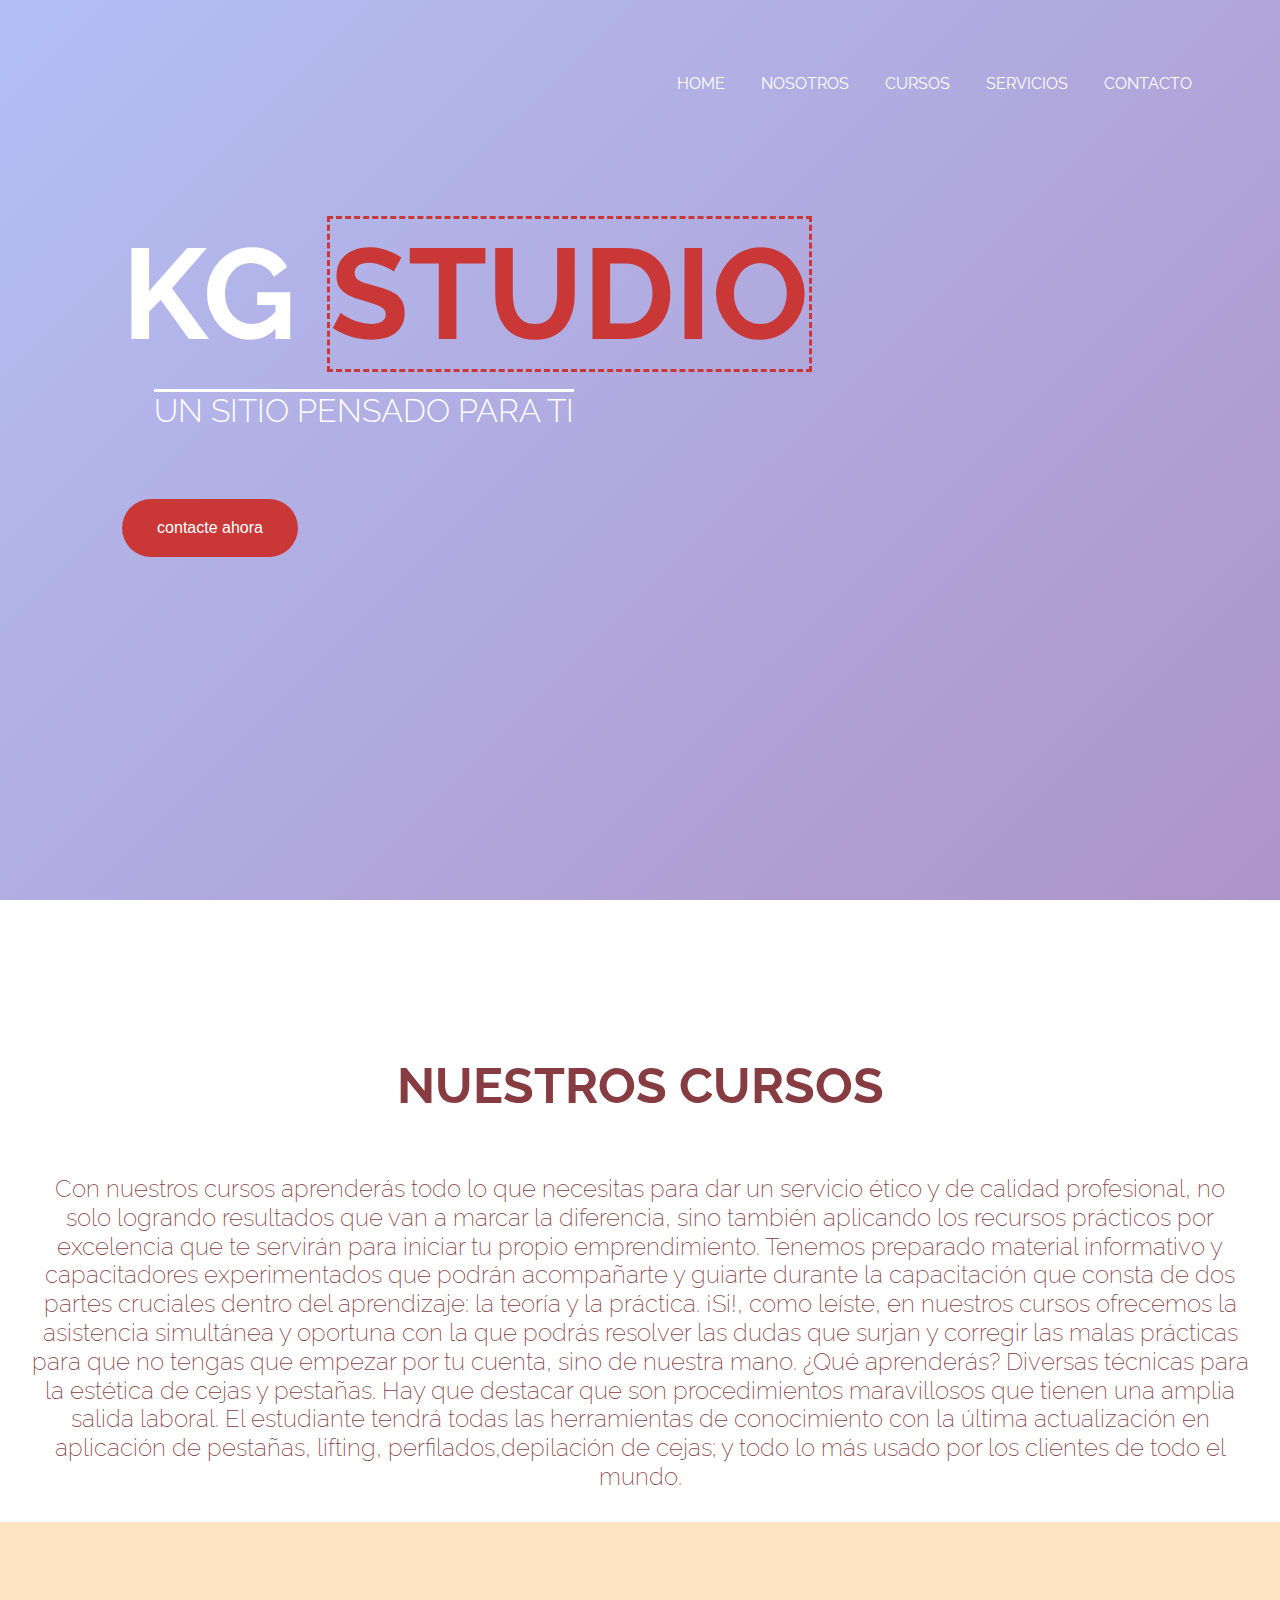
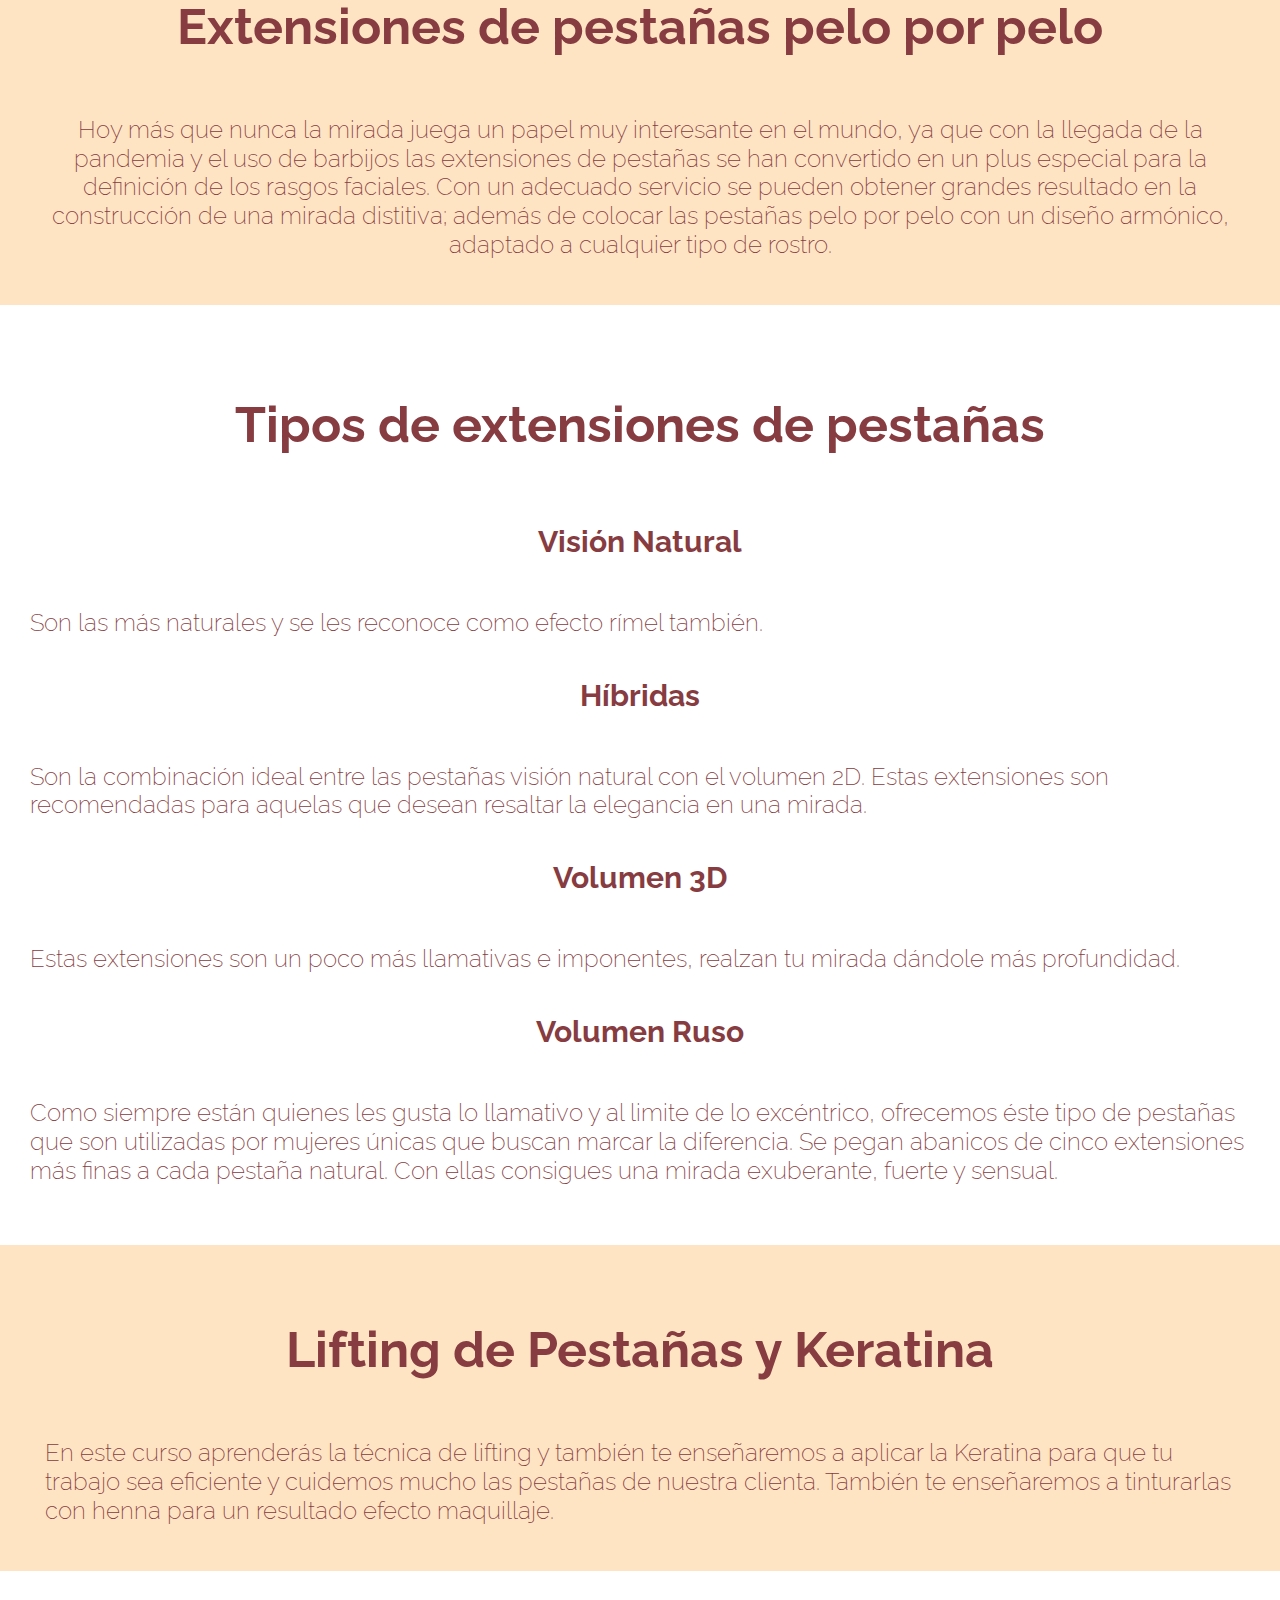
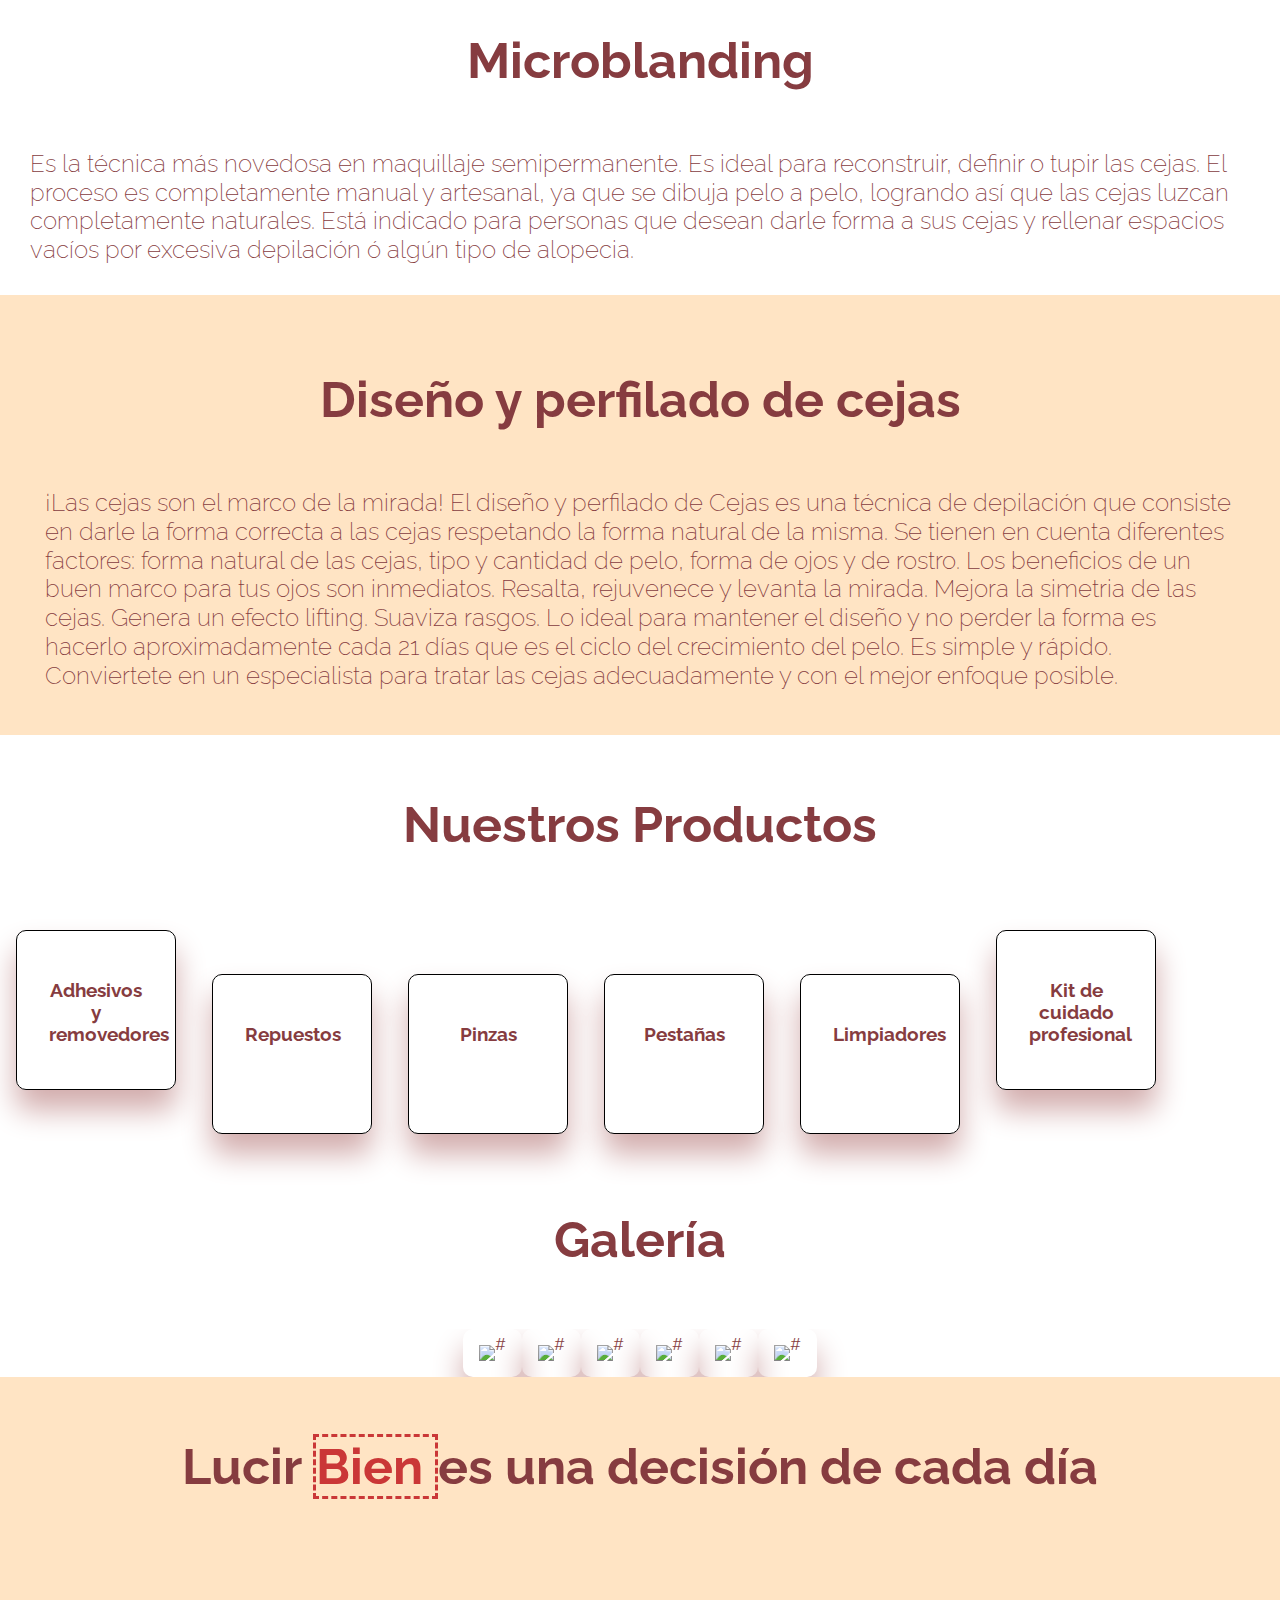
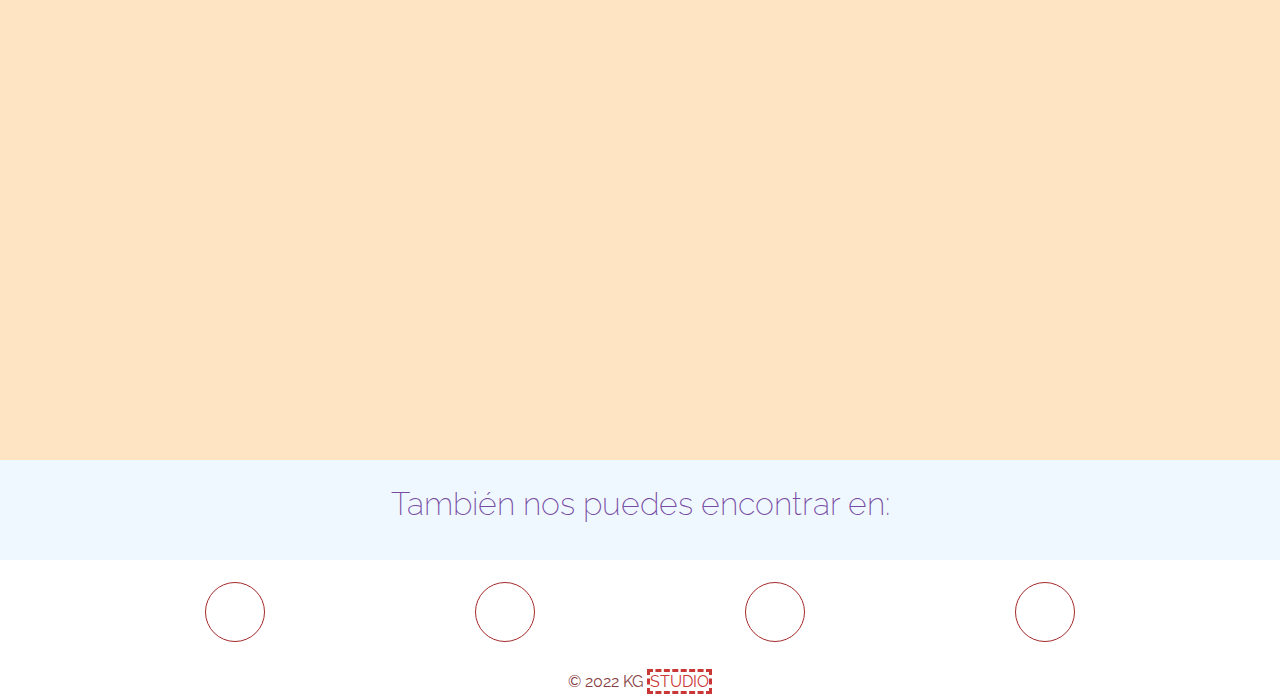
==== commit 9398098a: "cambios de estilos en menu y secciones" ====
--- a/index.html
+++ b/index.html
@@ -1,10 +1,10 @@
 <!DOCTYPE html>
-<html lang="en">
+<html lang="es">
 
 <head>
     <meta charset="UTF-8">
     <meta http-equiv="X-UA-Compatible" content="IE=edge">
-    <meta name="viewport" content="width=device-width, user-scalable=no, initial-scale=1.0, maximum scale=1.0, minimum-scale=1.0">
+    <meta name="viewport" content="width=device-width, initial-scale=1.0">
     <link rel="stylesheet" href="css/style.css">
     <script src="https://kit.fontawesome.com/287a092c3d.js" crossorigin="anonymous"></script>
     <link href="https://fonts.googleapis.com/css2?family=Poppins:ital,wght@0,400;1,300;1,400&family=Raleway:wght@300;500;600&family=Roboto:ital,wght@0,300;0,500;0,900;1,100;1,500;1,700&display=swap"
@@ -15,28 +15,26 @@
 <body>
     <header class="header">
         <div class="contenedor">
+            
             <nav class="navegador">
-                <ul class="menu">
-                    <li><a class="nav_class" href="#">HOME</a></li>
-                    <li><a class="nav_class" href="Bio/sobrenosotros.html">NOSOTROS<a></li>
-                    <li><a class="nav_class" href="#">CURSOS</a></li>
-                    <li><a class="nav_class" href="#">SERVICIOS</a></li>
-                    <li><a class="nav_class" href="#">CONTACTO</a></li>
+                <ul>
+                    <li><a href="#">HOME</a></li>
+                    <li><a href="Bio/sobrenosotros.html">NOSOTROS</a></li>
+                    <li><a href="#">CURSOS</a></li>
+                    <li><a href="#">SERVICIOS</a></li>
+                    <li><a href="#">CONTACTO</a></li>
                 </ul>
             </nav>
-             
-          <!-- <div class="boton">
-              <a href="#" class="click"> <button>conocenos</button></a>
-          </div>   -->
 
             <section class="hero_container">
-                <div class="hero_textos">
+                <div class="banner">
                     <h1 class="hero_titulo">
                         KG <span>STUDIO</span> </h1>
                     <h2 class="hero_subtitulo">UN SITIO PENSADO PARA TI</h2>
+
+                    <a href="Bio/sobrenosotros.html" class="click"><button>contacte ahora</button></a>
                 </div>
-            </section>
-        </div>
+        </div>  
     </header>
 
     <main>
@@ -47,32 +45,32 @@
         </section>
 
         <section class="box container">
-            <div class="box_uno">
+            <div class="box_box1">
                 <h2 class="subtitulos">Extensiones de pestañas pelo por pelo</h2>
                 <p class="parrafo_nuestros_cursos"> Hoy más que nunca la mirada juega un papel muy interesante en el mundo, ya que con la llegada de la pandemia y el uso de barbijos las extensiones de pestañas se han convertido en un plus especial para la definición de los rasgos faciales. Con un adecuado servicio se pueden obtener grandes resultado en la construcción de una mirada distitiva; además de colocar las pestañas pelo por pelo con un diseño armónico, adaptado a cualquier tipo de rostro.</p>
             </div>
         </section>
 
-        <section class="box container">
-            <div class="box_dos">
+        <section class="extensiones">
+            <div class="box_box2">
                 <h2 class="subtitulos">Tipos de extensiones de pestañas</h2>
                 <h3 class="type">Visión Natural</h3>
-                <p class="">Son las más naturales y se les reconoce como efecto rímel también.</p>
+                <p class="parrafo_nuestros_cursos">Son las más naturales y se les reconoce como efecto rímel también.</p>
             </div>
 
-            <div class="box_dos">
+            <div class="box_box2">
                 <h3 class="type">Híbridas</h3>
-                <P>Son la combinación ideal entre las pestañas visión natural con el volumen 2D. Estas extensiones son recomendadas para aquelas que desean resaltar la elegancia en una mirada. </P>
+                <P class="parrafo_nuestros_cursos">Son la combinación ideal entre las pestañas visión natural con el volumen 2D. Estas extensiones son recomendadas para aquelas que desean resaltar la elegancia en una mirada. </P>
             </div>
 
-            <div class="box_dos">
+            <div class="box_box2">
                 <h3 class="type">Volumen 3D</h3>
-                <P>Estas extensiones son un poco más llamativas e imponentes, realzan tu mirada dándole más profundidad. </P>
+                <P class="parrafo_nuestros_cursos">Estas extensiones son un poco más llamativas e imponentes, realzan tu mirada dándole más profundidad. </P>
             </div>
 
-            <div class="box_dos">
+            <div class="box_box2">
                 <h3 class="type">Volumen Ruso</h3>
-                <p>Como siempre están quienes les gusta lo llamativo y al limite de lo excéntrico, ofrecemos éste tipo de pestañas que son utilizadas por mujeres únicas que buscan marcar la diferencia. Se pegan abanicos de cinco extensiones más finas a cada pestaña natural. Con ellas consigues una mirada exuberante, fuerte y sensual.</p>
+                <p class="parrafo_nuestros_cursos">Como siempre están quienes les gusta lo llamativo y al limite de lo excéntrico, ofrecemos éste tipo de pestañas que son utilizadas por mujeres únicas que buscan marcar la diferencia. Se pegan abanicos de cinco extensiones más finas a cada pestaña natural. Con ellas consigues una mirada exuberante, fuerte y sensual.</p>
             </div>
         </section>
 
@@ -87,21 +85,20 @@
             </div>
         </section>
 
-        <section class="box container">
-            <div class="box_cuatro">
+        <section>
                 <h2 class="subtitulos">Microblanding</h2>
                 <p class="parrafo_nuestros_cursos">Es la técnica más novedosa en maquillaje semipermanente. Es ideal para reconstruir, definir o tupir las cejas. El proceso es completamente manual y artesanal, ya que se dibuja pelo a pelo, logrando así que las cejas luzcan completamente naturales. Está indicado para personas que desean darle forma a sus cejas y rellenar espacios vacíos por excesiva depilación ó algún tipo de alopecia.</p>
             </div>
         </section>
 
         <section class="box container">
-            <div class="box_cinco">
+            <div>
                 <h2 class="subtitulos">Diseño y perfilado de cejas</h2>
                 <p class="parrafo_nuestros_cursos">¡Las cejas son el marco de la mirada! El diseño y perfilado de Cejas es una técnica de depilación que consiste en darle la forma correcta a las cejas respetando la forma natural de la misma.  Se tienen en cuenta diferentes factores: forma natural de las cejas, tipo y cantidad de pelo, forma de ojos y de rostro. Los beneficios de un buen marco para tus ojos son inmediatos. Resalta, rejuvenece y levanta la mirada. Mejora la simetria de las cejas. Genera un efecto lifting. Suaviza rasgos. Lo ideal para mantener el diseño y no perder la forma es hacerlo aproximadamente cada 21 días que es el ciclo del crecimiento del pelo.  Es simple y rápido. Conviertete en un especialista para tratar las cejas adecuadamente y con el mejor enfoque posible.</p>
             </div>
         </section>
 
-        <section class="box container">
+        <section>
             <h2 class="subtitulos">Nuestros Productos</h2>
 
             <div class="box_seis" id="caja1">
@@ -129,7 +126,7 @@
             </div>
         </section>
  
-        <section class="galeria">
+        <section class="galería">
             <h2 class="subtitulos">Galería</h2>
             <div class="album_studio">
                 <img class="fotos_galeria" src="assets/img1.jpg" alt="#">
@@ -144,7 +141,7 @@
         <section class="video_clip">
              <div class="tutorial">
                   <h3 class="subtitulos"> Lucir <span> Bien </span> es una decisión de cada día</h3>
-                  <iframe src="https://www.youtube.com/embed/_beXTKCPCvY" title=" video tutorial" frameborder="0"allow="accelerometer; autoplay; clipboard-write; encrypted-media; gyroscope; picture-in-picture" allowfullscreen></iframe>
+                  <iframe src="https://www.youtube.com/embed/_beXTKCPCvY" title="video tutorial" allow="accelerometer; autoplay; clipboard-write; encrypted-media; gyroscope; picture-in-picture" allowfullscreen></iframe>
             </div>
         </section>        
     </main>
--- a/css/style.css
+++ b/css/style.css
@@ -14,11 +14,12 @@
 
 body{ 
     font-family: 'Raleway', sans-serif;
-    cursor: pointer;
     color: hsl(357, 38%, 38%);
+    background-color: white;
 }
 
 .header{
+    height: 100%;
     padding: 3px 9px; 
     background-image: var(--background), url("../assets/hero.jpg");
     background-repeat: no-repeat;
@@ -42,68 +43,93 @@
     width: 80px;
 }
 
-.menu{
-    text-align: center;
+.navegador{
+    display: flex;
+    justify-content: flex-end;
+    align-items: center;
+    height: 70px; 
+}
+
+.navegador ul{
+    margin: 0;
+    padding: 0;
     list-style: none;
 }
 
-.menu li {
+.navegador ul li{
     display: inline-block;
-    padding: 0 10px;   
-}
-
-.menu a{
+}
+
+.navegador ul li a{
+    color: white;
+    display: block;
+    padding: 0.5rem 1rem;
     text-decoration: none;
+    transition: all 0.4s linear;
+    border-radius: 5px ;
+}
+
+.navegador ul li a:hover{ 
+    background: #667eea;
+
+}
+
+.click button{
+    display: inline-block;
+    align-items: center;
+    text-align: center;
+    text-decoration: none;
+
+    padding: 20px 35px;
+    margin-top: 50px;
+    background: rgb(202, 55, 55);
+    border-radius: 50px;
+    border: none;
     font-size: medium;
-}
-
- .boton{
-    display: inline-block;
-    justify-content:center;
-    width: 2em;
-    height: 6em;
-    padding: 100px;
-}
-   
-.click button{
-    width: 150px;
-    position: absolute;
-    text-align: center;
-    top: 15px;
-    left: 10px;
-    background-color: darkgrey;
-    padding: 8px 16px ;
-    font-size: 12px;
-    color: black;
-    border-radius: 20px ;
-    cursor: pointer;
-}
-
-
+    color: white;
+    position: relative;
+    overflow: hidden;
+    list-style: none;
+    width: fit-content;
+    gap: 10px;
+
+}
+ 
 .hero_container{
-    display: flex;
-    flex-direction: column;
     height: calc(100vh - 70px);
     justify-content: center;
     color: white;
+    
+    }
+
+
+.banner{
+    display: flex;
+    flex-direction: column;
+    align-items: flex-start;
+    padding: 100px 50px;
+    
+
+   
 }
 
 .hero_titulo{
-    font-size: 5rem;
+    font-size: 8rem;
     line-height: 1.2em;
-    text-align: right;
+    text-align: center;
 }
 
 .hero_subtitulo{
-    text-align: right;
+    text-align: center;
     font-size: 2rem;
     font-weight: 300;
     margin: 20px 0;
     text-decoration-line: overline;
+    padding-left: 2rem ;
 }
 
 span{
-    color: brown;
+    color: rgb(202, 55, 55);
     border-style: dashed;
 }
 
@@ -112,63 +138,86 @@
     font-family: 'Raleway', sans-serif;
     color: hsl(357, 38%, 38%);
     font-size: 50px;
-    margin-bottom: 40px;
-    text-align: center;
-}
-
-.nav_class{
-    color:white;
-    margin-right: 20px;
-    padding: 20px 15px;
-}
+    margin: 50px 0;
+    text-align: center;
+}
+
 
 /* main */
 
 .main{
     padding: 0;
     margin: 0;
-    background-color: bisque;
-    text-align: center;
-    border-style: inherit;  
+    text-align: center;
+    
 }
 
 .parrafo_nuestros_cursos{
-    text-align: justify;
-    font-family: 'Raleway', sans-serif;
-    width: 80%;
-    margin: 0 auto;
+    /* text-align: justify; */
+    font-family: 'Raleway', sans-serif;
+    /* width: 80%; */
+    margin: 30px;
     font-weight: 200;
     line-height: 1.2;
     font-size: 1.5rem;
 }
 
-.box{
+.box { 
     align-items: center;
-    padding: 30px;
+    padding: 15px;
+    margin: 0;
+    overflow: hidden;  
+    background-color: bisque; 
+}
+
+.box_box1{
+    padding: 0;
     margin: 0;
     background-color: bisque;
+    text-align: center;
+
+}
+
+.extensiones{
+    align-items: center;
+    padding: 30px 0;
+    margin: 0;
     overflow: hidden;  
-}
-
-.box_dos{
+    background-color: white;
+
+}
+
+.box box2{
+    margin: 5em;
     justify-content: center;
-    margin: 1em;
-    padding: 1em;
-    font-family: 'Raleway', sans-serif;
-}
-    
+    margin: 30px;
+    padding: 2em;
+    font-family: 'Raleway', sans-serif;
+}
+
 .type{
-    text-align: justify;
-    display:inline-block;
-    border-style: ridge;
-    padding: 5px;
+    padding: 10px;
+    font-family: 'Raleway', sans-serif;
     color: hsl(357, 38%, 38%);
-}
+    font-size: 30px;
+    margin-bottom: 40px;
+    text-align: center;
+}
+
+.{
+    background-color: red;
+}
+
+
+.micro{
+    background-color: white;
+}
+
 
 .box_seis{
     display: inline-block;
     text-align: center;
-    background-image: url("../assets/img5.jpg");
+    background-image: url("../assets/img10.jpg");
     width: 160px;
     height: 160px;
     margin: 1em;
@@ -176,6 +225,7 @@
     color: hsl(357, 38%, 38%);
     border: 1px solid black;
     border-radius: 10px;
+    box-shadow: 0 20px 30px rgb(210, 172, 172);
 }
 
 .list_item{
@@ -190,7 +240,7 @@
     width: 100%;
     height: 100vh;
     padding: 4% 2%;
-
+    background: #667eea;
 }
 
 .album_studio{
@@ -205,10 +255,10 @@
    max-width: 300px;
    padding: 1rem;
    line-height: 0;
-   box-shadow: 0 20px 30px gray;
+   box-shadow: 0 20px 30px rgb(210, 172, 172);
    object-fit: cover;
    cursor: pointer;
-   border-radius: 6px;
+   border-radius: 10px;
    overflow: hidden;
    transition: all 50ms ease-out;
 }
@@ -238,20 +288,17 @@
     list-style: none;
 }
 
-
 .video_clip{
     display: flex;
     justify-content: center;
     background-color: bisque;
     }
     
-
 .tutorial iframe{
     padding: 1em 0;
     width: 100%;
     height:500px;
-
-
+    border: none;
 }
 
 /* footer */
@@ -313,8 +360,7 @@
 .mi_ft{
     padding: 20px;
     margin-bottom: 15px;
-   
-}
+    }
 
 
 /* Destop firts: */
@@ -323,33 +369,33 @@
 @media screen and (max-width:750px) {
 
     body{
-        background-color: silver;
+        background-color: white;
         color: black;
     
     }
-
-   .nav_class{
-    color: black;
-    }
-    
-}
-
-
-@media screen and (max-width:600px) {
-
-
-    .header{
+  
+    }
+    
+
+@media screen and (max-width:639px) {
+
+    .navegador ul li a{
+        font-size: 1em;
+    }
+    
+}
+
+@media screen and (max-width:620px){
+
+    .banner{
         display: flex;
         flex-direction: column;
-        background-image: var(--background), url("../assets/img9.jpg");
-    }
-
-    .menu{
-        display: flex;
-        flex-direction: column;
-
-    }
-
+    }
+    
+    .hero.titulo{
+        font-size: 20px;
+
+    }
 }
 
 @media screen and (max-width:450px) {
@@ -358,24 +404,52 @@
         display: inline-block;  
 }
 
-
-}
-
-
-
-
-
-
-
-
-
-
-
-
-
-
-
-
-
-
-
+    .hero_subtitulo{
+        font-size: 20px;
+    }
+
+    .hero_titulo{
+        font-size: 35px ;
+    }
+    .navegador{
+         display: flex;
+        flex-direction: column;
+
+    }
+   
+}
+
+@media screen and (max-width:300px) {
+ 
+    .header{
+      
+        background-image: var(--background), url("../assets/img9.jpg");
+    }
+
+     .navegador{
+   
+    display: flex;
+    flex-direction: column;
+}
+
+
+}
+ 
+
+
+
+
+
+
+
+
+
+
+
+
+
+
+
+
+
+
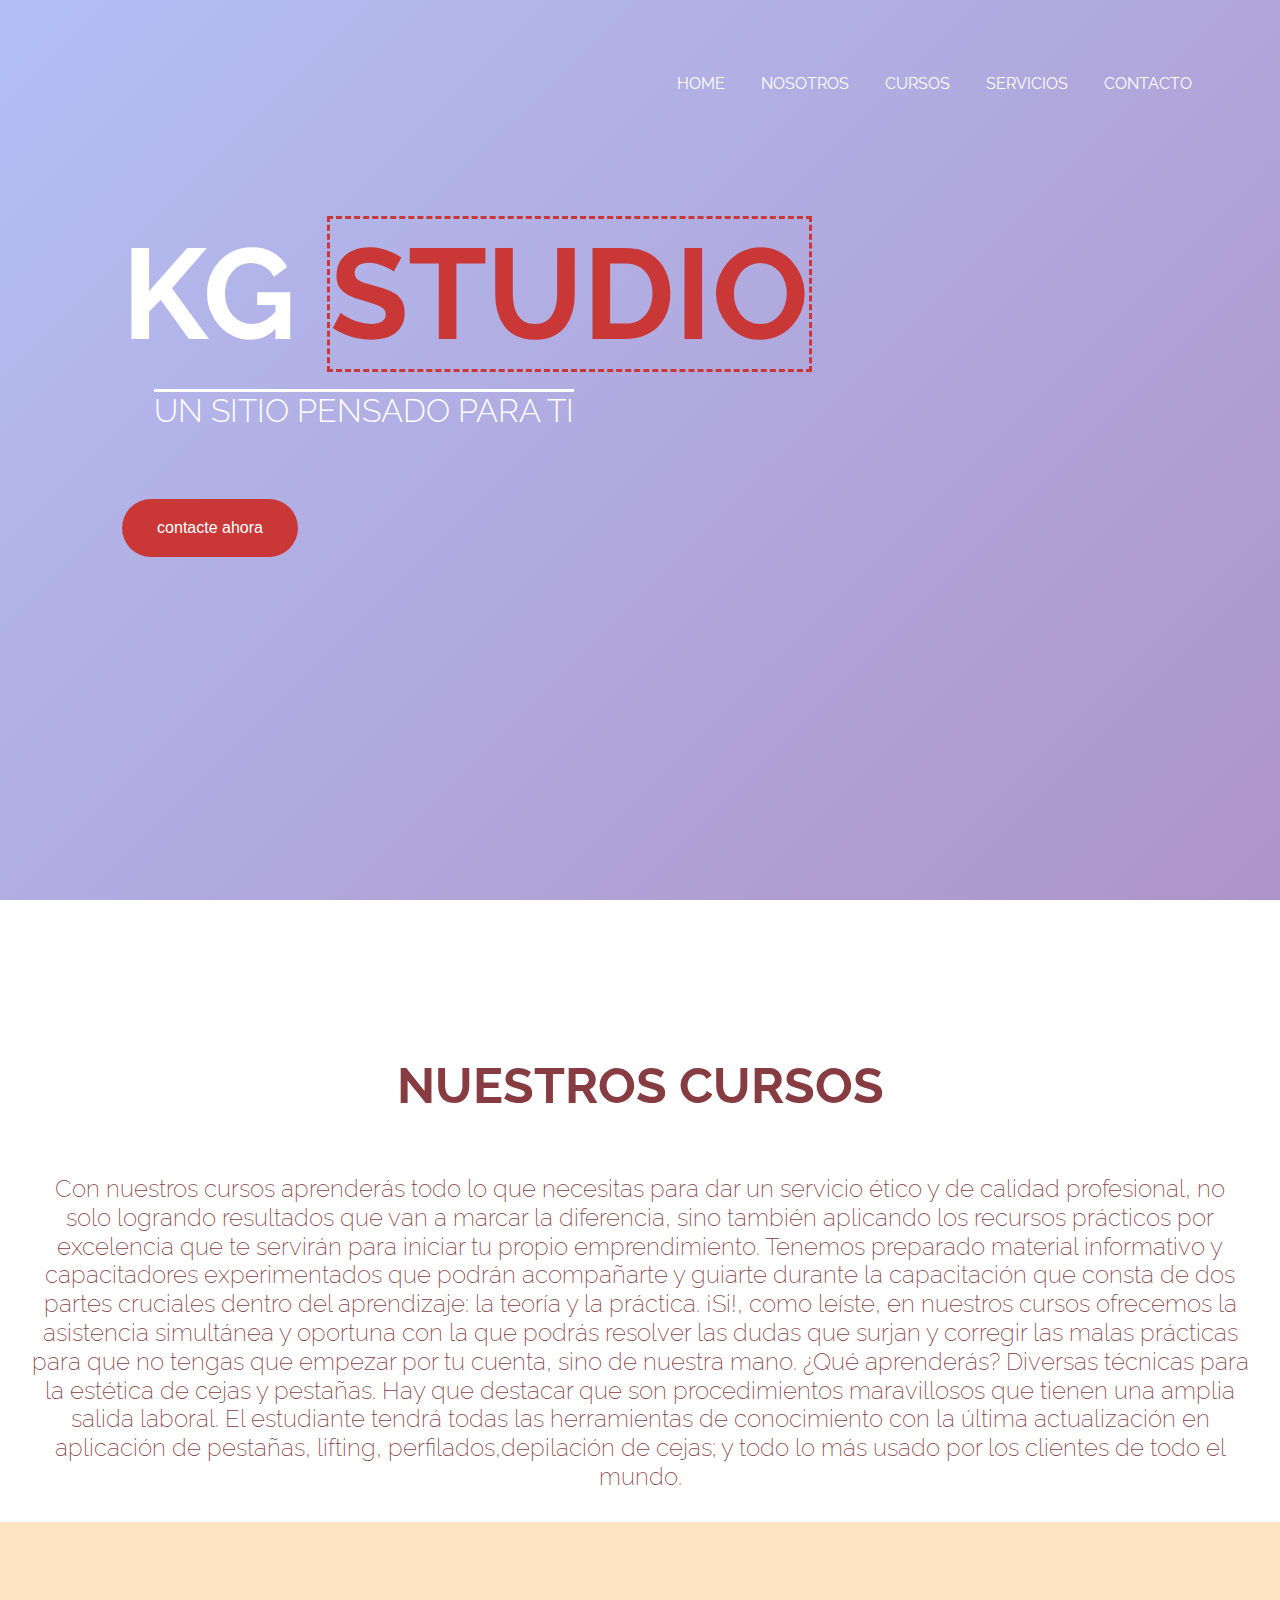
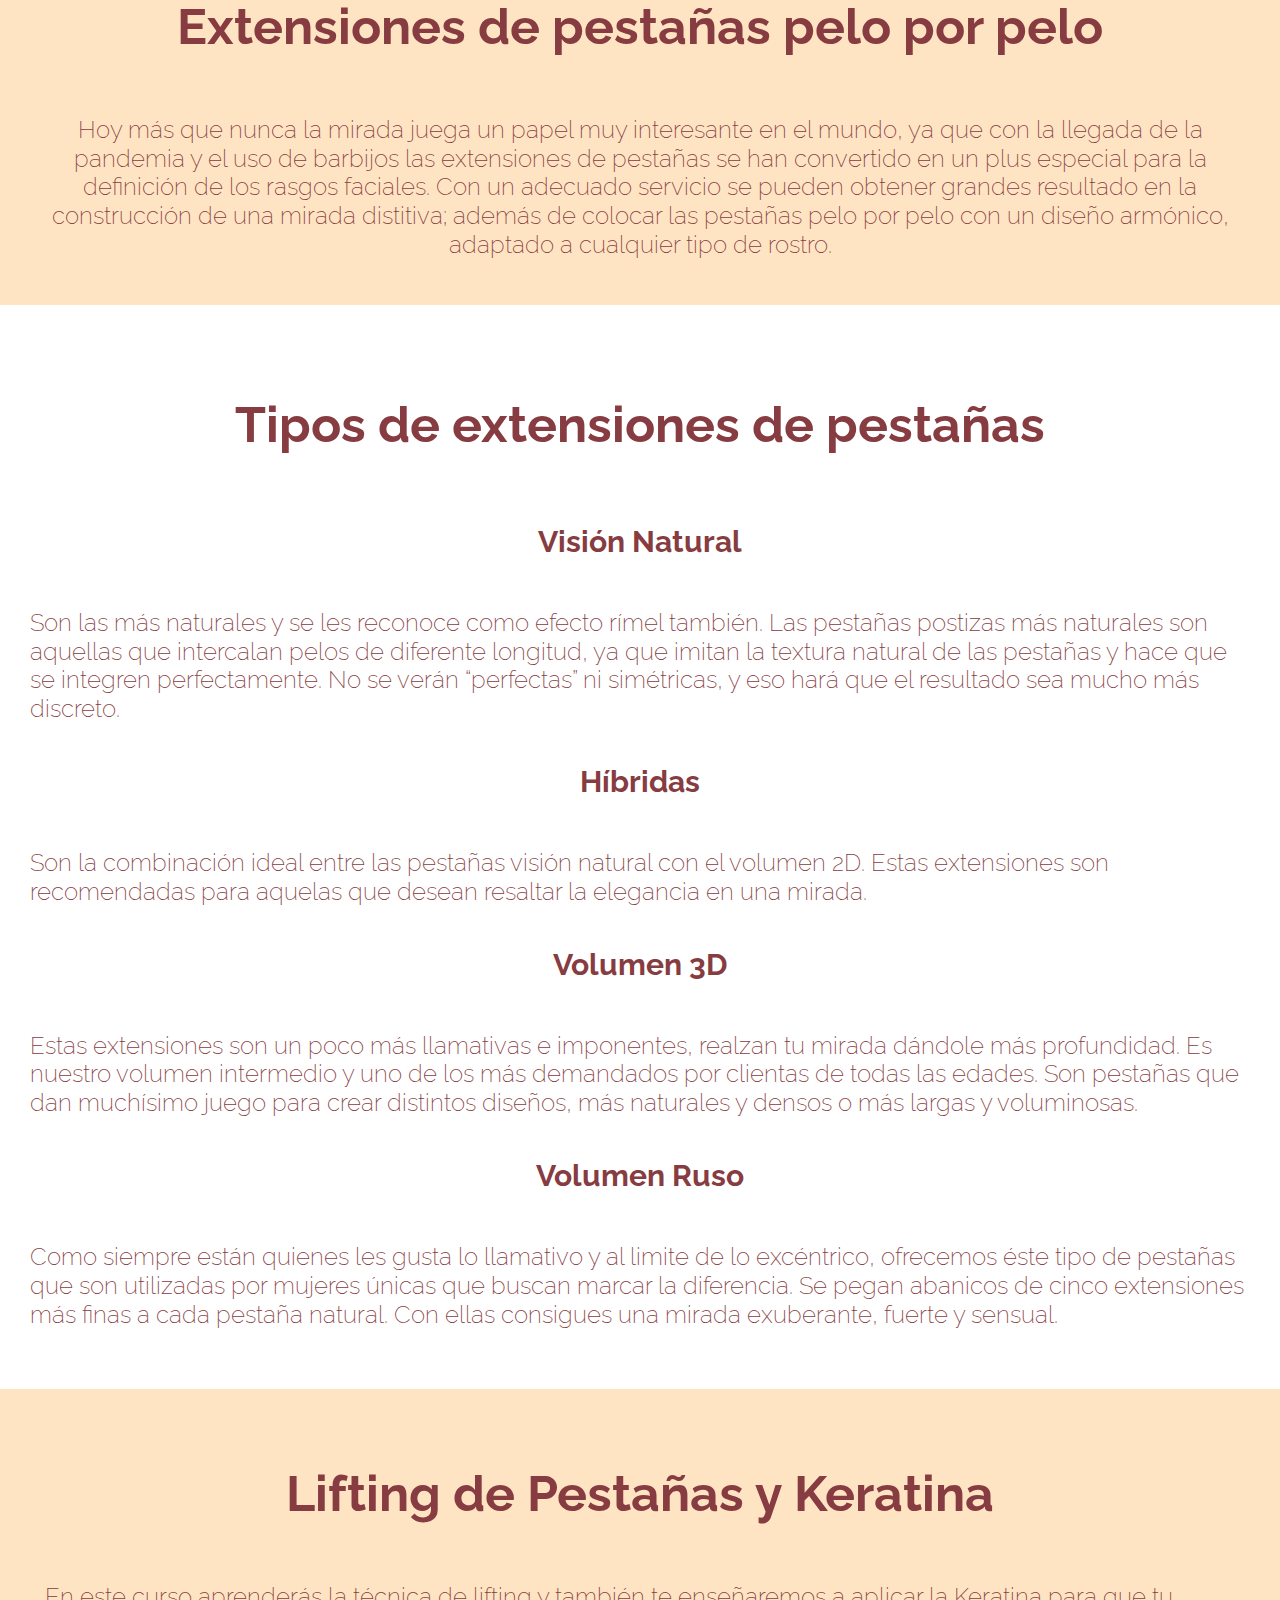
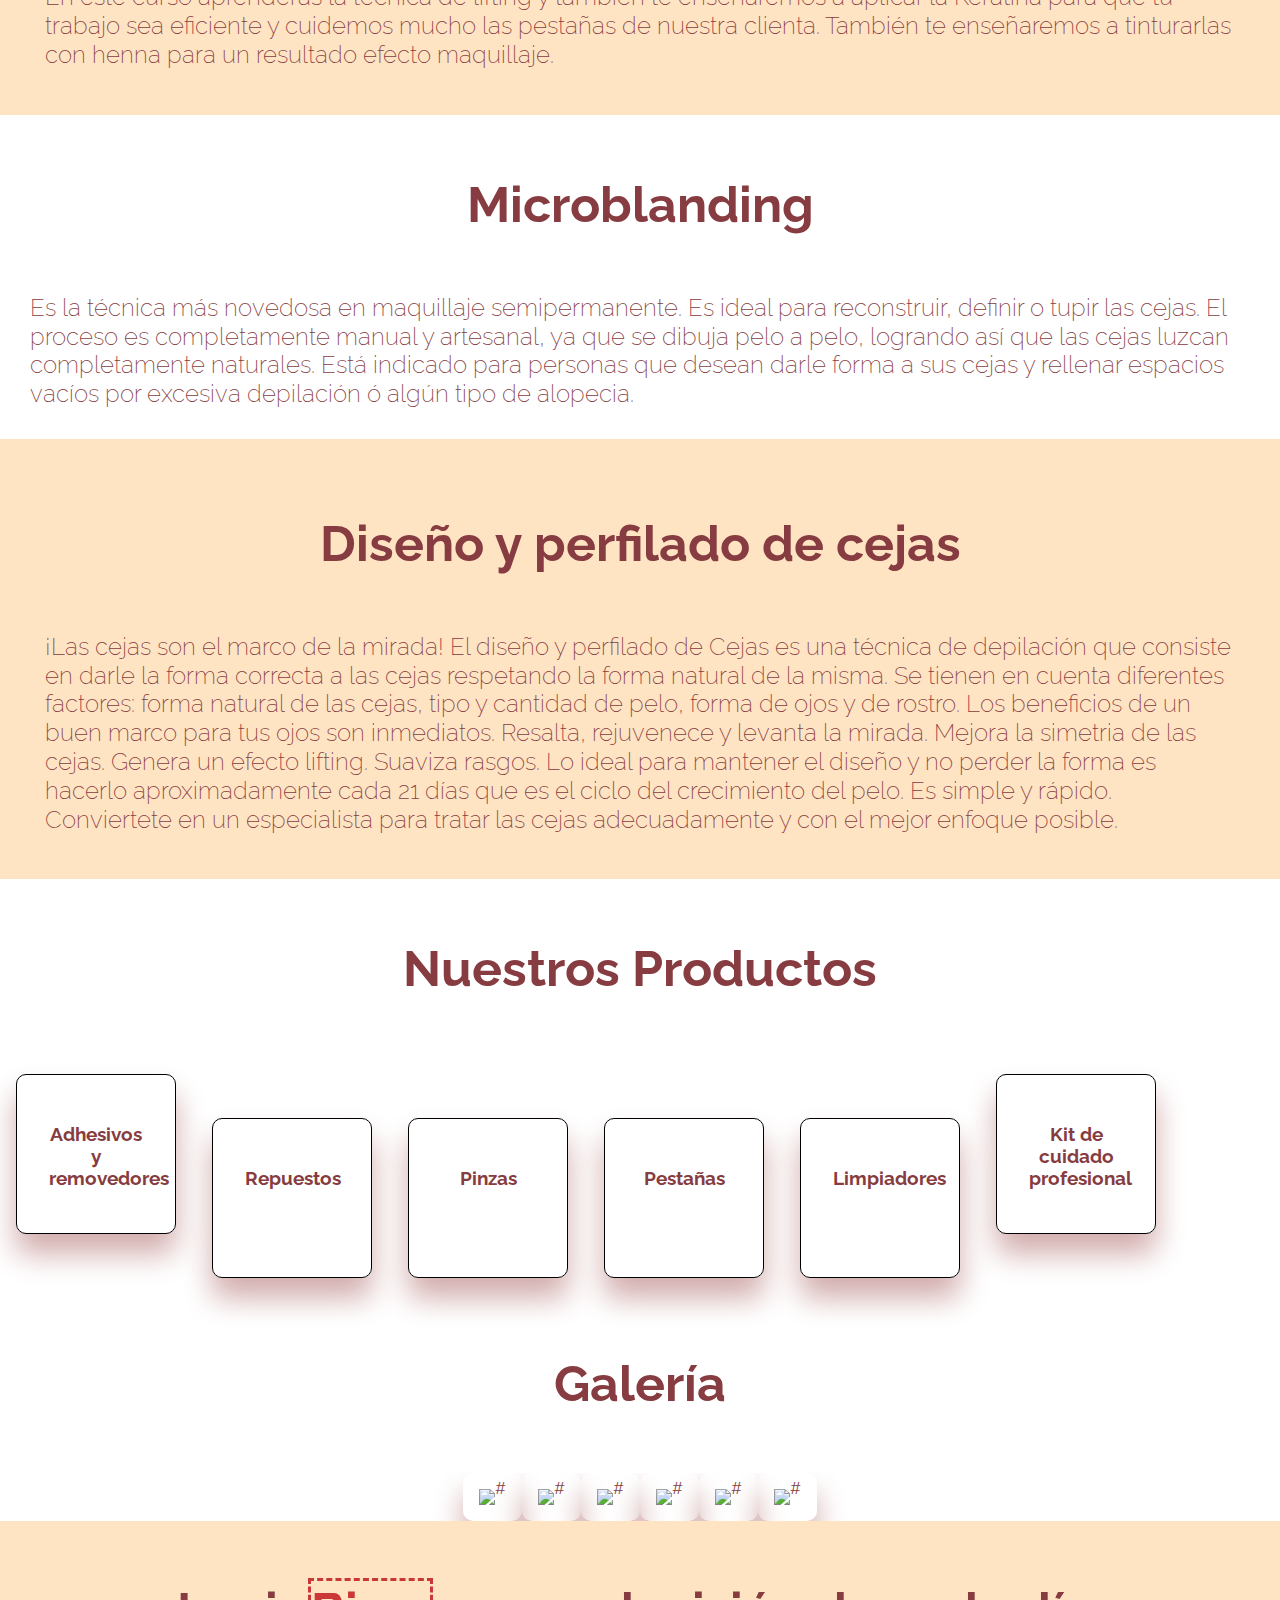
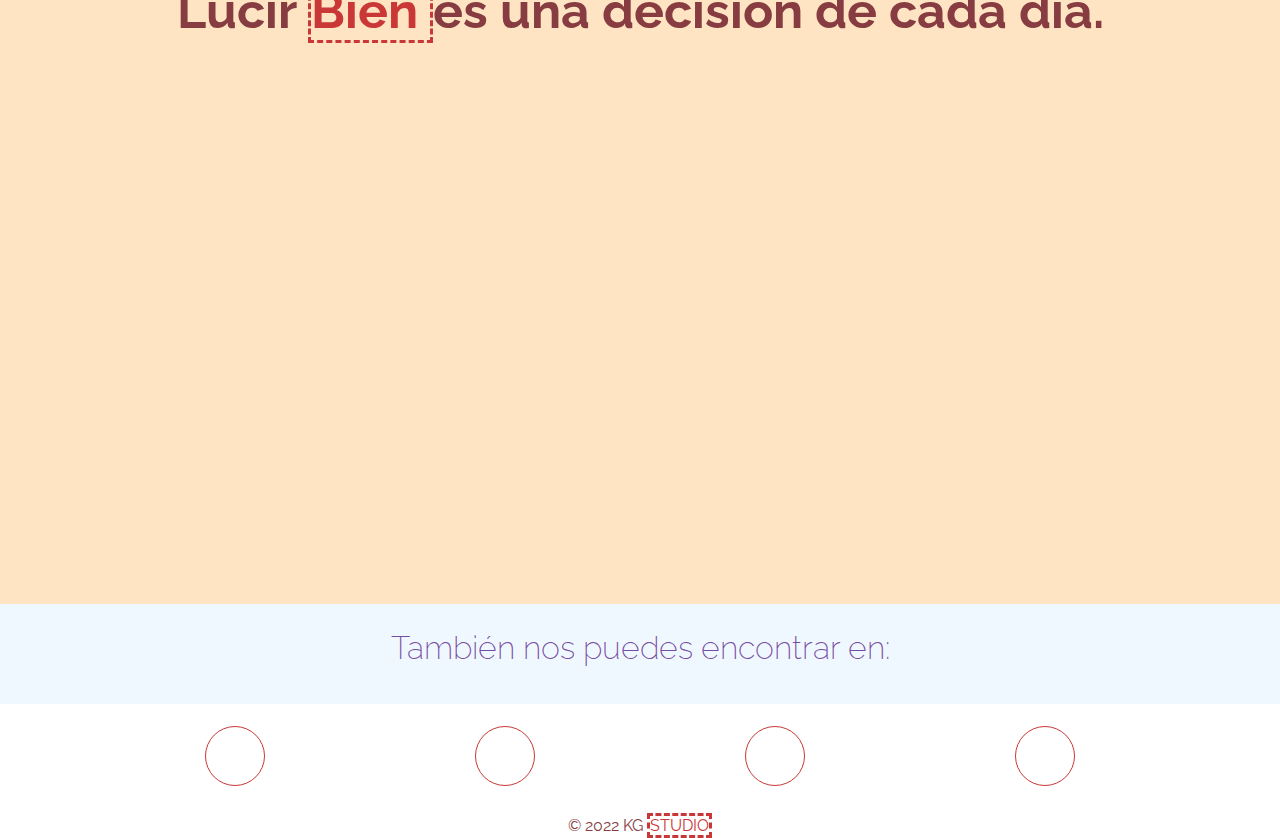
==== commit 8eb178d3: "Se modifica archivo html" ====
--- a/index.html
+++ b/index.html
@@ -15,7 +15,6 @@
 <body>
     <header class="header">
         <div class="contenedor">
-            
             <nav class="navegador">
                 <ul>
                     <li><a href="#">HOME</a></li>
@@ -25,57 +24,47 @@
                     <li><a href="#">CONTACTO</a></li>
                 </ul>
             </nav>
-
             <section class="hero_container">
                 <div class="banner">
-                    <h1 class="hero_titulo">
-                        KG <span>STUDIO</span> </h1>
+                    <h1 class="hero_titulo">KG <span>STUDIO</span></h1>
                     <h2 class="hero_subtitulo">UN SITIO PENSADO PARA TI</h2>
-
                     <a href="Bio/sobrenosotros.html" class="click"><button>contacte ahora</button></a>
                 </div>
         </div>  
     </header>
-
     <main>
         <section class=" main container">
             <h2 class="subtitulos">NUESTROS CURSOS</h2>
             <p class="parrafo_nuestros_cursos"> Con nuestros cursos aprenderás todo lo que necesitas para dar un servicio ético y de calidad profesional, no solo logrando resultados que van a marcar la diferencia, sino también aplicando los recursos prácticos por excelencia que te servirán para iniciar tu propio emprendimiento.
             Tenemos preparado material informativo y capacitadores experimentados que podrán acompañarte y guiarte durante la capacitación que consta de dos partes cruciales dentro del aprendizaje: la teoría y la práctica. ¡Si!, como leíste, en nuestros cursos ofrecemos la asistencia simultánea y oportuna con la que podrás resolver las dudas que surjan y corregir las malas prácticas para que no tengas que empezar por tu cuenta, sino de nuestra mano. ¿Qué aprenderás? Diversas técnicas para la estética de cejas y pestañas. Hay que destacar que son procedimientos maravillosos que tienen una amplia salida laboral. El estudiante tendrá todas las herramientas de conocimiento con la última actualización en aplicación de pestañas, lifting, perfilados,depilación de cejas; y todo lo más usado por los clientes de todo el mundo.<p>
         </section>
-
         <section class="box container">
             <div class="box_box1">
                 <h2 class="subtitulos">Extensiones de pestañas pelo por pelo</h2>
                 <p class="parrafo_nuestros_cursos"> Hoy más que nunca la mirada juega un papel muy interesante en el mundo, ya que con la llegada de la pandemia y el uso de barbijos las extensiones de pestañas se han convertido en un plus especial para la definición de los rasgos faciales. Con un adecuado servicio se pueden obtener grandes resultado en la construcción de una mirada distitiva; además de colocar las pestañas pelo por pelo con un diseño armónico, adaptado a cualquier tipo de rostro.</p>
             </div>
         </section>
-
         <section class="extensiones">
             <div class="box_box2">
                 <h2 class="subtitulos">Tipos de extensiones de pestañas</h2>
                 <h3 class="type">Visión Natural</h3>
-                <p class="parrafo_nuestros_cursos">Son las más naturales y se les reconoce como efecto rímel también.</p>
+                <p class="parrafo_nuestros_cursos">Son las más naturales y se les reconoce como efecto rímel también. Las pestañas postizas más naturales son aquellas que intercalan pelos de diferente longitud, ya que imitan la textura natural de las pestañas y hace que se integren perfectamente. No se verán “perfectas” ni simétricas, y eso hará que el resultado sea mucho más discreto.</p>
             </div>
-
             <div class="box_box2">
                 <h3 class="type">Híbridas</h3>
                 <P class="parrafo_nuestros_cursos">Son la combinación ideal entre las pestañas visión natural con el volumen 2D. Estas extensiones son recomendadas para aquelas que desean resaltar la elegancia en una mirada. </P>
             </div>
-
             <div class="box_box2">
                 <h3 class="type">Volumen 3D</h3>
-                <P class="parrafo_nuestros_cursos">Estas extensiones son un poco más llamativas e imponentes, realzan tu mirada dándole más profundidad. </P>
+                <P class="parrafo_nuestros_cursos">Estas extensiones son un poco más llamativas e imponentes, realzan tu mirada dándole más profundidad. Es nuestro volumen intermedio y uno de los más demandados por clientas de todas las edades. Son pestañas que dan muchísimo juego para crear distintos diseños, más naturales y densos o más largas y voluminosas. </P>
             </div>
-
             <div class="box_box2">
                 <h3 class="type">Volumen Ruso</h3>
                 <p class="parrafo_nuestros_cursos">Como siempre están quienes les gusta lo llamativo y al limite de lo excéntrico, ofrecemos éste tipo de pestañas que son utilizadas por mujeres únicas que buscan marcar la diferencia. Se pegan abanicos de cinco extensiones más finas a cada pestaña natural. Con ellas consigues una mirada exuberante, fuerte y sensual.</p>
             </div>
         </section>
-
         <section class="box container">
-            <div class="box_tres">
+            <div>
                 <h2 class="subtitulos">Lifting de Pestañas y Keratina</h2>
                 <p class="parrafo_nuestros_cursos"> 
                     En este curso aprenderás la técnica de lifting y también te
@@ -84,48 +73,38 @@
                 </p>
             </div>
         </section>
-
         <section>
                 <h2 class="subtitulos">Microblanding</h2>
                 <p class="parrafo_nuestros_cursos">Es la técnica más novedosa en maquillaje semipermanente. Es ideal para reconstruir, definir o tupir las cejas. El proceso es completamente manual y artesanal, ya que se dibuja pelo a pelo, logrando así que las cejas luzcan completamente naturales. Está indicado para personas que desean darle forma a sus cejas y rellenar espacios vacíos por excesiva depilación ó algún tipo de alopecia.</p>
             </div>
         </section>
-
         <section class="box container">
             <div>
                 <h2 class="subtitulos">Diseño y perfilado de cejas</h2>
                 <p class="parrafo_nuestros_cursos">¡Las cejas son el marco de la mirada! El diseño y perfilado de Cejas es una técnica de depilación que consiste en darle la forma correcta a las cejas respetando la forma natural de la misma.  Se tienen en cuenta diferentes factores: forma natural de las cejas, tipo y cantidad de pelo, forma de ojos y de rostro. Los beneficios de un buen marco para tus ojos son inmediatos. Resalta, rejuvenece y levanta la mirada. Mejora la simetria de las cejas. Genera un efecto lifting. Suaviza rasgos. Lo ideal para mantener el diseño y no perder la forma es hacerlo aproximadamente cada 21 días que es el ciclo del crecimiento del pelo.  Es simple y rápido. Conviertete en un especialista para tratar las cejas adecuadamente y con el mejor enfoque posible.</p>
             </div>
         </section>
-
-        <section>
+        <section class="products">
             <h2 class="subtitulos">Nuestros Productos</h2>
-
             <div class="box_seis" id="caja1">
                 <h3>Adhesivos y removedores</h3>
             </div>
-
             <div class="box_seis" id="caja2">
                 <h3>Repuestos</h3>
             </div>
-
             <div class="box_seis" id="caja3">
                 <h3>Pinzas</h3>
             </div>
-
             <div class="box_seis" id="caja4">
                 <h3>Pestañas</h3>
             </div>
-
             <div class="box_seis" id="caja5">
                 <h3>Limpiadores</h3>
             </div>
-
             <div class="box_seis" id="caja6">
                 <h3>Kit de cuidado profesional</h3>
             </div>
         </section>
- 
         <section class="galería">
             <h2 class="subtitulos">Galería</h2>
             <div class="album_studio">
@@ -137,40 +116,32 @@
                 <img class="fotos_galeria" src="assets/img6.jpg" alt="#">
             </div>
         </section>  
-
         <section class="video_clip">
              <div class="tutorial">
-                  <h3 class="subtitulos"> Lucir <span> Bien </span> es una decisión de cada día</h3>
+                  <h3 class="subtitulos"> Lucir <span> Bien </span> es una decisión de cada día.</h3>
                   <iframe src="https://www.youtube.com/embed/_beXTKCPCvY" title="video tutorial" allow="accelerometer; autoplay; clipboard-write; encrypted-media; gyroscope; picture-in-picture" allowfullscreen></iframe>
             </div>
         </section>        
     </main>
 </body>
-
 <footer class="footer">
     <section class="contact">
         <h3 class="footer_titulado">También nos puedes encontrar en:</h3>
-
         <div class="footer_icons">
             <span class="footer_container_icons"> 
                 <a class="fa-brands fa-whatsapp footer__icon" href=""></a>
             </span>
-
             <span class="footer_container_icons"> 
                 <a class="fa-brands fa-instagram footer__icon" href="https://www.instagram.com/gineskaespinoza/"></a>
             </span>
-
             <span class="footer_container_icons"> 
                 <a class="fa-brands fa-twitter footer__icon" href="https://twitter.com/Gskspinoza?t=6qReHuETHLTaLdx4B_3i9w&s=09"></a>
             </span>
-
             <span class="footer_container_icons"> 
                 <a class="fa-solid fa-location-dot footer__icon" href="https://goo.gl/maps/2kxBk8cespYTk7KUA"></a>
             </span>
-
         </div>
         <p class="mi_pf">© 2022 KG <span>STUDIO</span></p>
     </section>
 </footer>
-
 </html>--- a/css/style.css
+++ b/css/style.css
@@ -204,15 +204,11 @@
     text-align: center;
 }
 
-.{
-    background-color: red;
-}
-
-
-.micro{
-    background-color: white;
-}
-
+.products{
+    color: hsl(357, 38%, 38%);
+    background: white;
+   
+}
 
 .box_seis{
     display: inline-block;
@@ -222,7 +218,6 @@
     height: 160px;
     margin: 1em;
     padding: 3em 2em;
-    color: hsl(357, 38%, 38%);
     border: 1px solid black;
     border-radius: 10px;
     box-shadow: 0 20px 30px rgb(210, 172, 172);
@@ -232,7 +227,6 @@
       text-decoration: none;
      list-style: none;
 }
-
 
 GALERIA */
 
@@ -333,10 +327,9 @@
     display: inline-block;
     width: 60px; 
     height: 60px;
-    color: burlywood;
-    text-align: center;
-    border: 1px solid brown;
-    border-radius: 50%;
+    text-align: center;
+    border: 1px solid rgb(202, 55, 55);
+    border-radius: 45px;
     margin: 30px;
 }
 
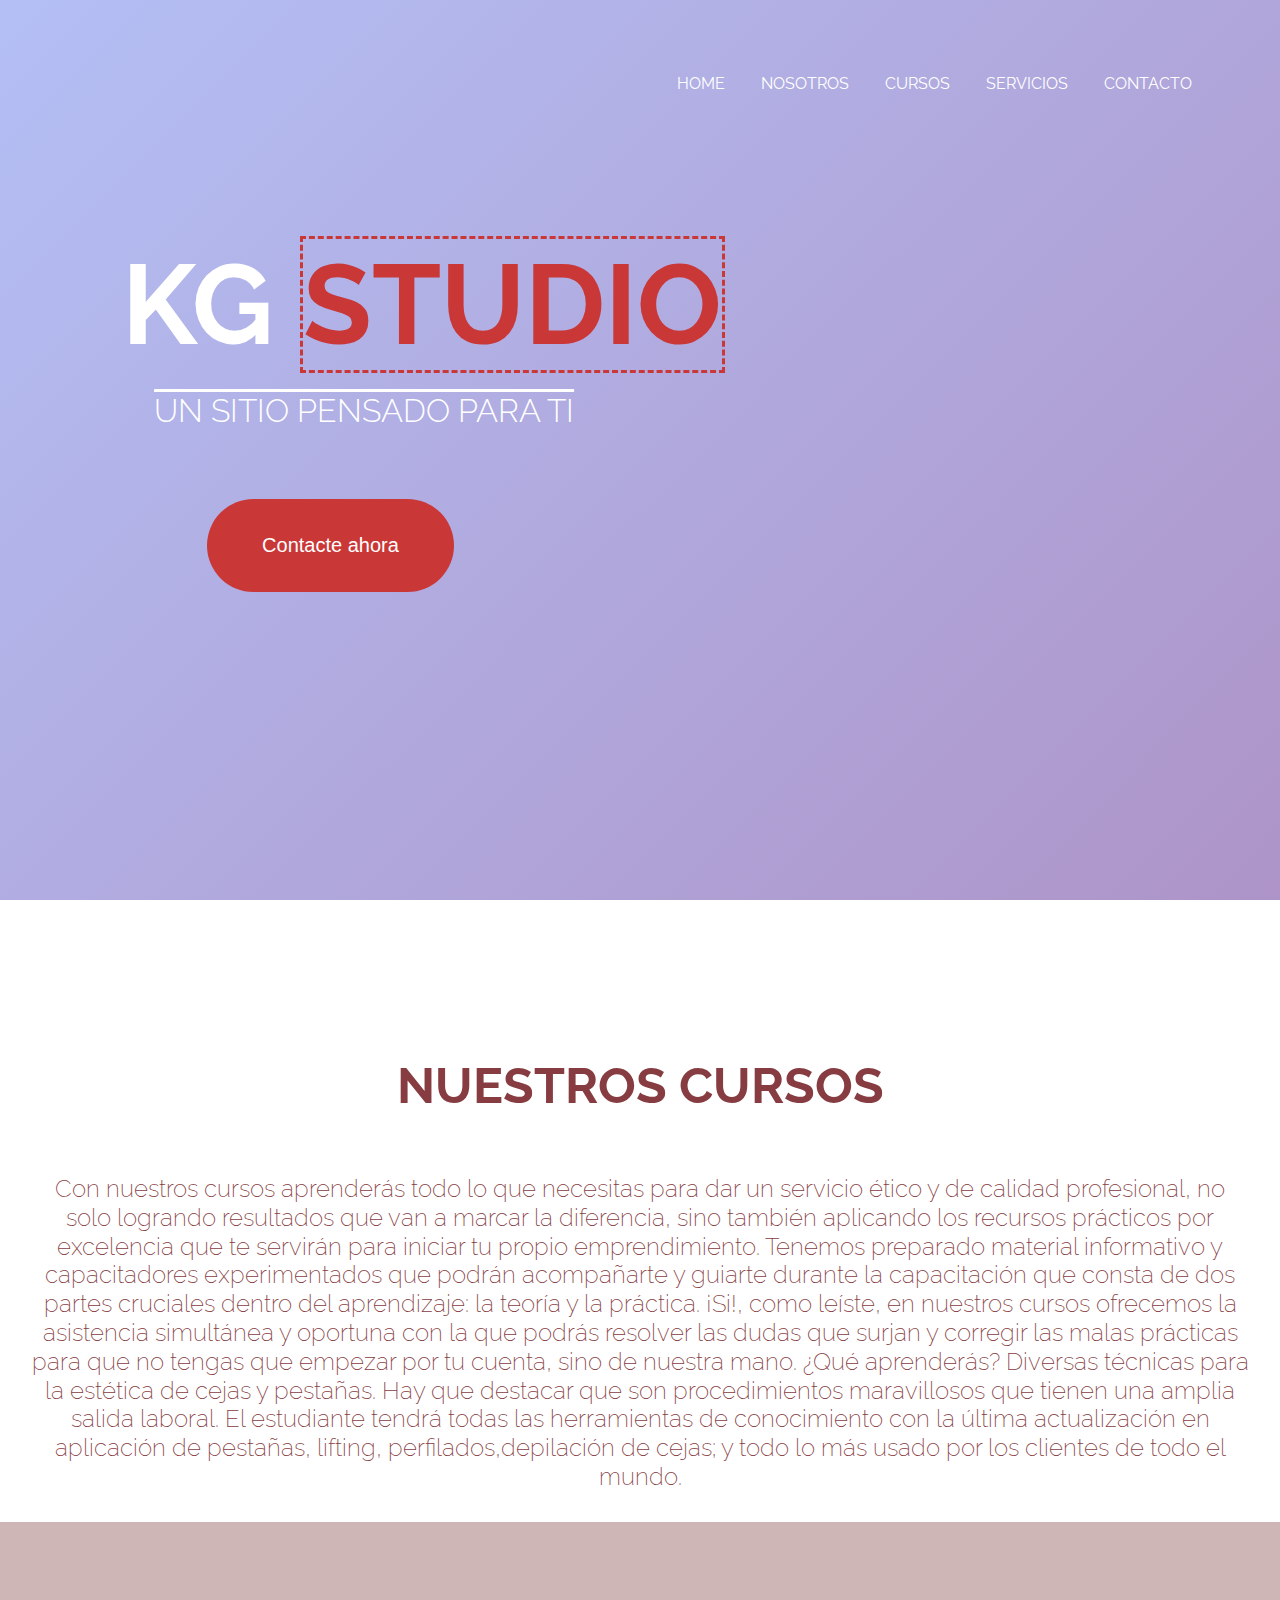
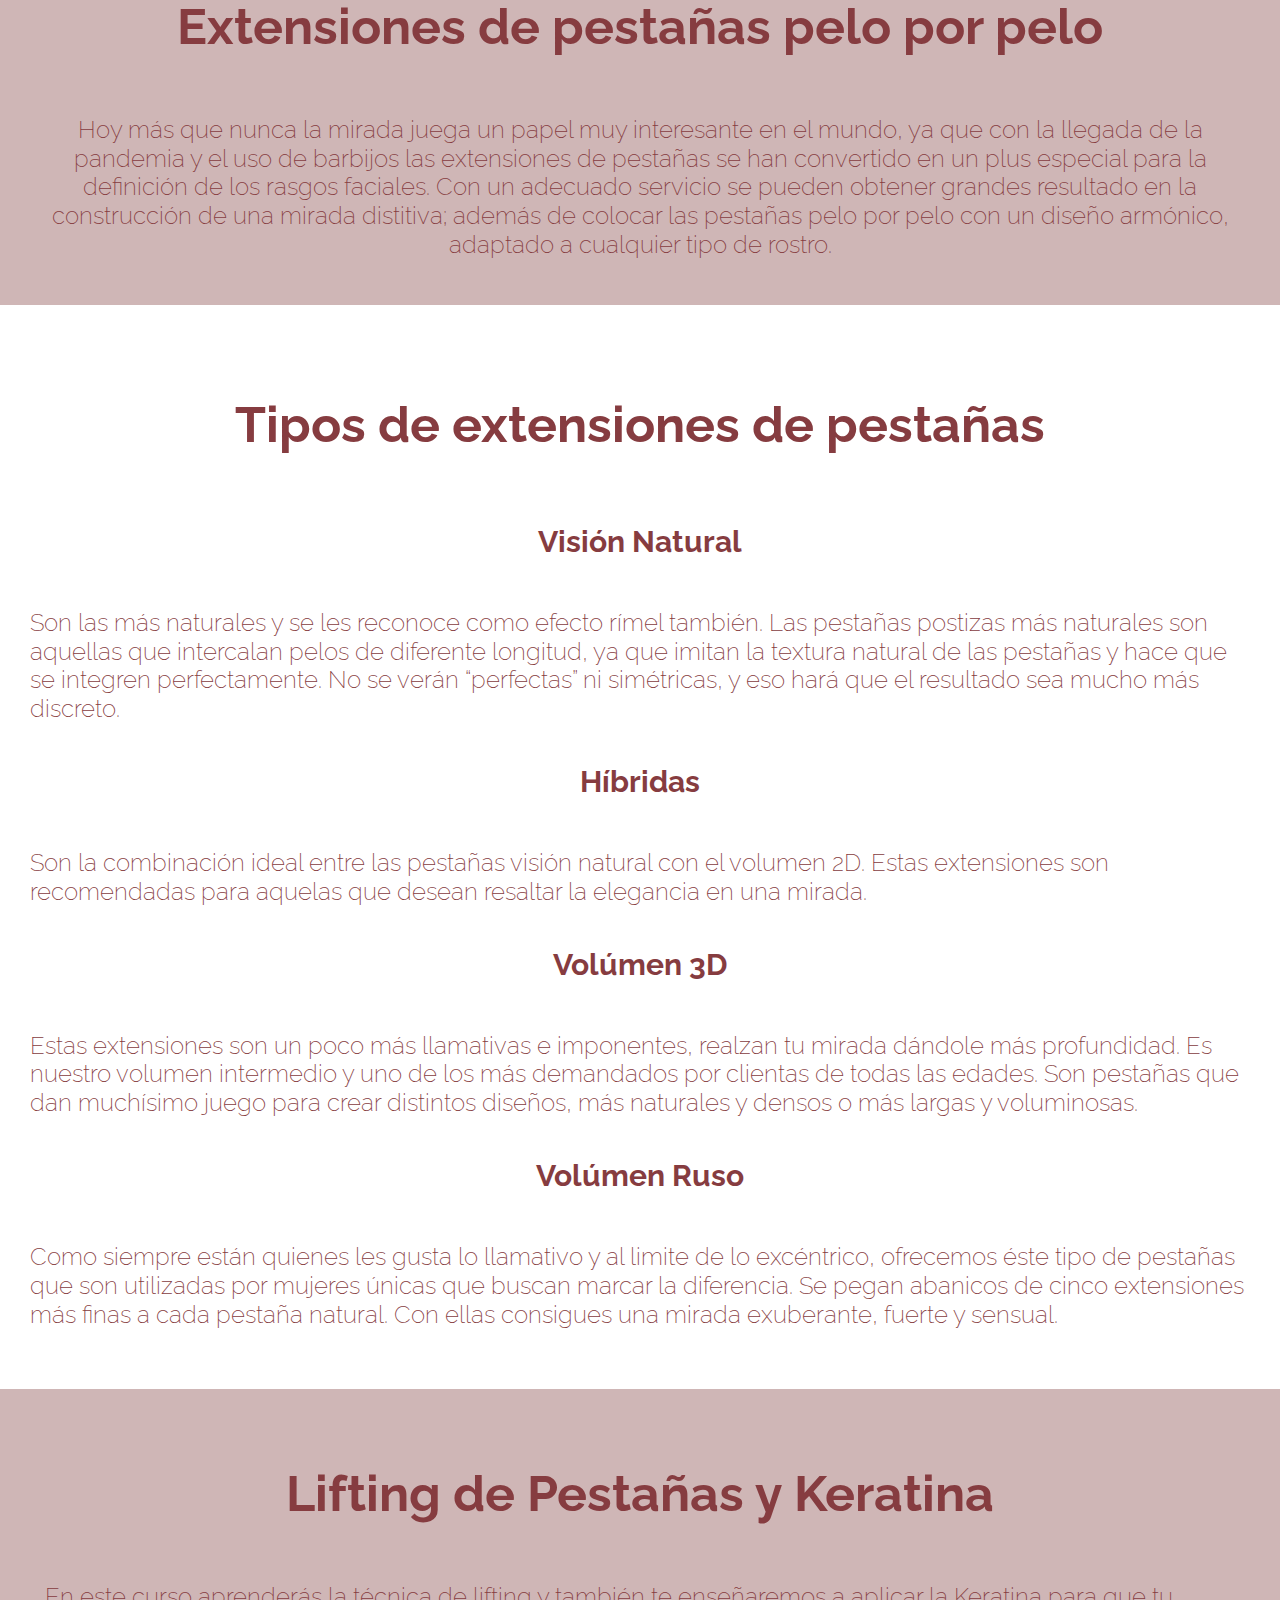
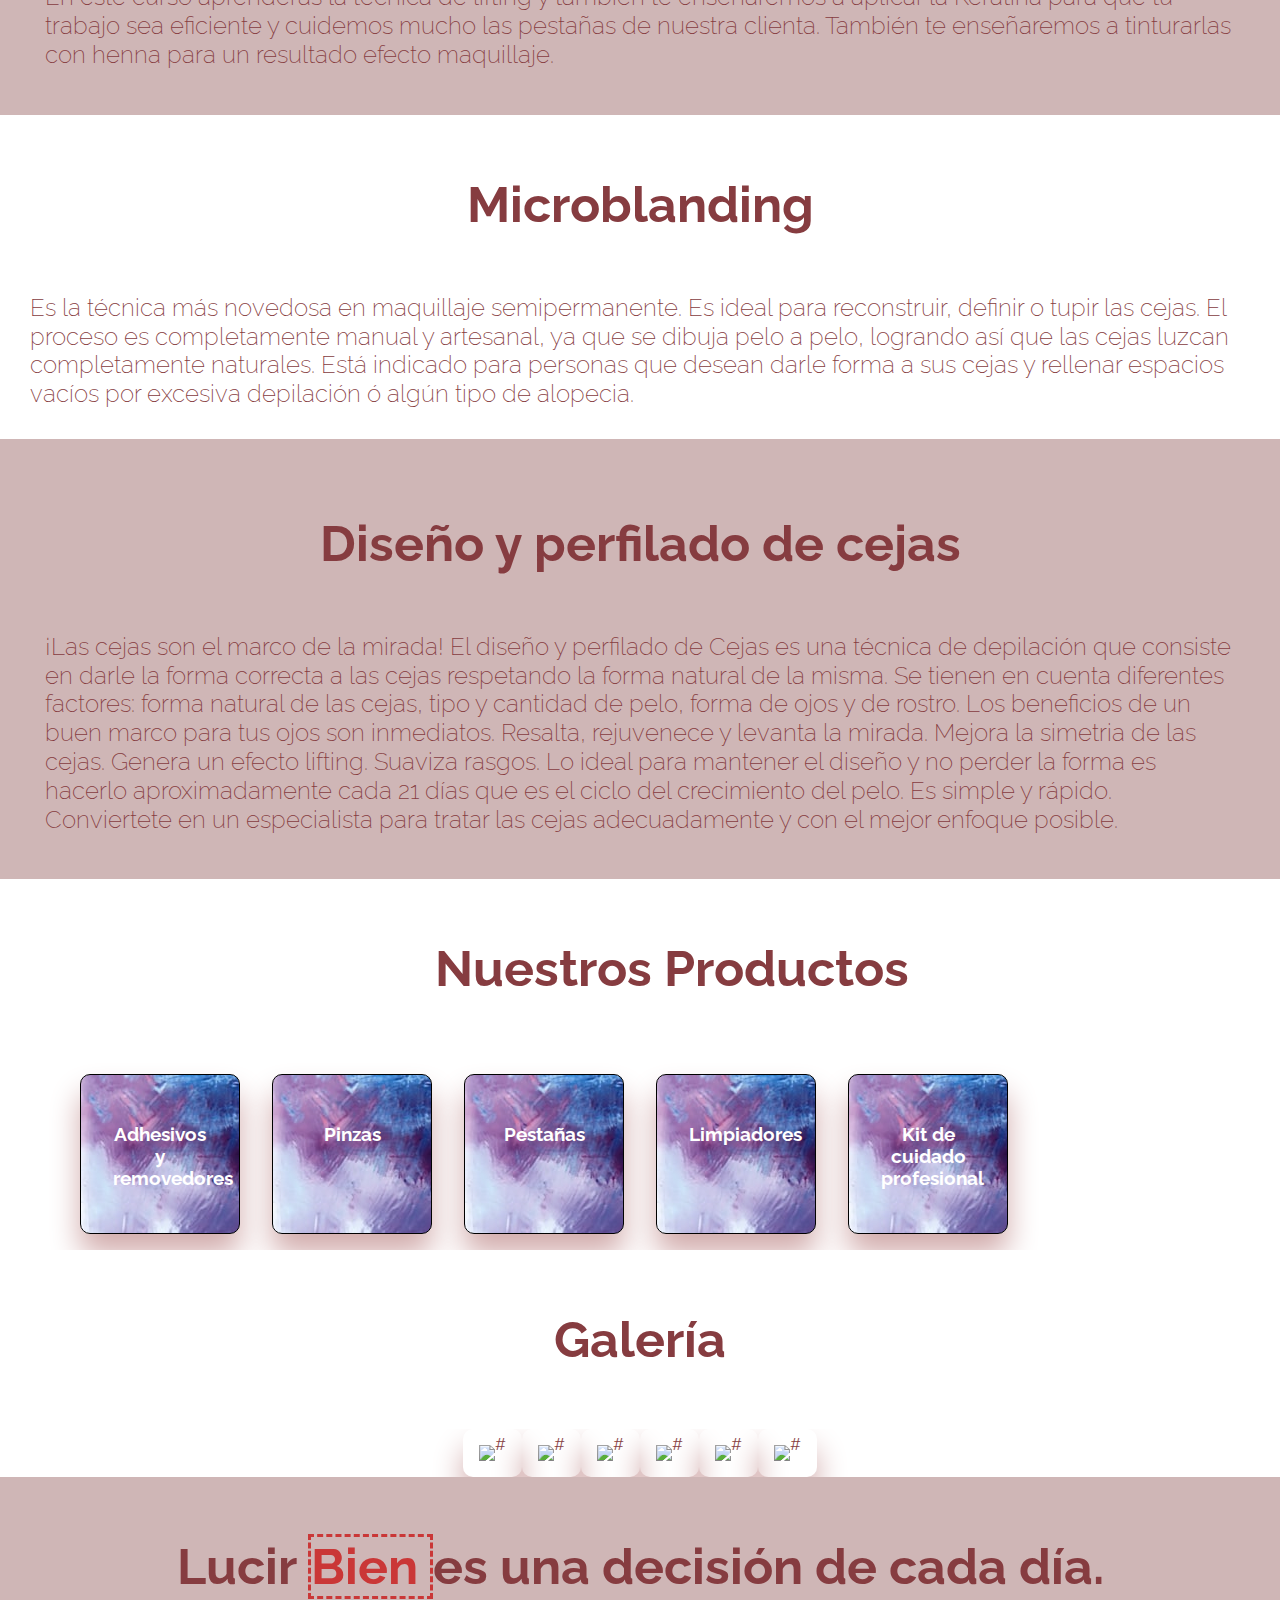
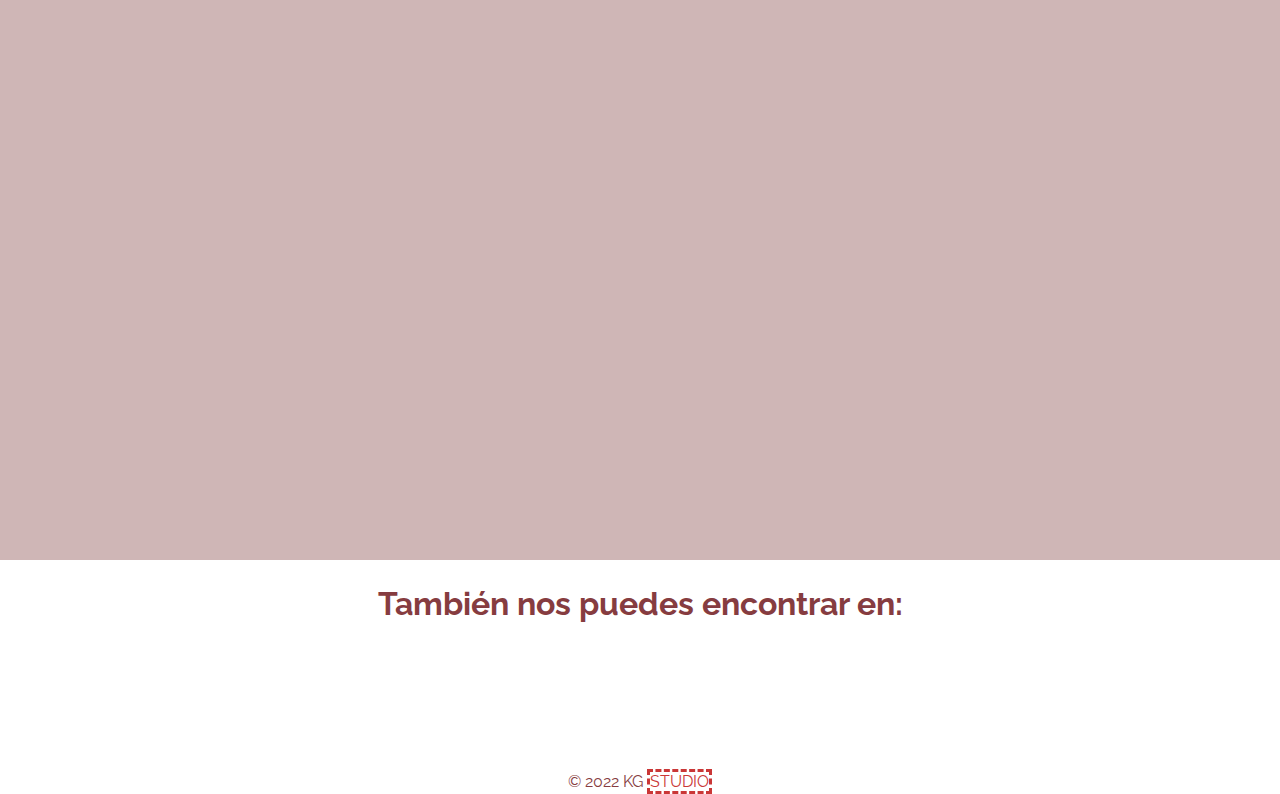
==== commit a2fc11da: "se hace cambios en seccion produstos" ====
--- a/index.html
+++ b/index.html
@@ -28,8 +28,9 @@
                 <div class="banner">
                     <h1 class="hero_titulo">KG <span>STUDIO</span></h1>
                     <h2 class="hero_subtitulo">UN SITIO PENSADO PARA TI</h2>
-                    <a href="Bio/sobrenosotros.html" class="click"><button>contacte ahora</button></a>
+                    <a href="Bio/sobrenosotros.html" class="click"><button>Contacte ahora</button></a>
                 </div>
+            </section>
         </div>  
     </header>
     <main>
@@ -55,11 +56,11 @@
                 <P class="parrafo_nuestros_cursos">Son la combinación ideal entre las pestañas visión natural con el volumen 2D. Estas extensiones son recomendadas para aquelas que desean resaltar la elegancia en una mirada. </P>
             </div>
             <div class="box_box2">
-                <h3 class="type">Volumen 3D</h3>
+                <h3 class="type">Volúmen 3D</h3>
                 <P class="parrafo_nuestros_cursos">Estas extensiones son un poco más llamativas e imponentes, realzan tu mirada dándole más profundidad. Es nuestro volumen intermedio y uno de los más demandados por clientas de todas las edades. Son pestañas que dan muchísimo juego para crear distintos diseños, más naturales y densos o más largas y voluminosas. </P>
             </div>
             <div class="box_box2">
-                <h3 class="type">Volumen Ruso</h3>
+                <h3 class="type">Volúmen Ruso</h3>
                 <p class="parrafo_nuestros_cursos">Como siempre están quienes les gusta lo llamativo y al limite de lo excéntrico, ofrecemos éste tipo de pestañas que son utilizadas por mujeres únicas que buscan marcar la diferencia. Se pegan abanicos de cinco extensiones más finas a cada pestaña natural. Con ellas consigues una mirada exuberante, fuerte y sensual.</p>
             </div>
         </section>
@@ -74,6 +75,7 @@
             </div>
         </section>
         <section>
+            <div class="micro">
                 <h2 class="subtitulos">Microblanding</h2>
                 <p class="parrafo_nuestros_cursos">Es la técnica más novedosa en maquillaje semipermanente. Es ideal para reconstruir, definir o tupir las cejas. El proceso es completamente manual y artesanal, ya que se dibuja pelo a pelo, logrando así que las cejas luzcan completamente naturales. Está indicado para personas que desean darle forma a sus cejas y rellenar espacios vacíos por excesiva depilación ó algún tipo de alopecia.</p>
             </div>
@@ -90,18 +92,15 @@
                 <h3>Adhesivos y removedores</h3>
             </div>
             <div class="box_seis" id="caja2">
-                <h3>Repuestos</h3>
+                <h3>Pinzas</h3>
             </div>
             <div class="box_seis" id="caja3">
-                <h3>Pinzas</h3>
+                <h3>Pestañas</h3>
             </div>
             <div class="box_seis" id="caja4">
-                <h3>Pestañas</h3>
+                <h3>Limpiadores</h3>
             </div>
             <div class="box_seis" id="caja5">
-                <h3>Limpiadores</h3>
-            </div>
-            <div class="box_seis" id="caja6">
                 <h3>Kit de cuidado profesional</h3>
             </div>
         </section>
--- a/css/style.css
+++ b/css/style.css
@@ -4,6 +4,7 @@
     box-sizing: border-box;
 }
 
+/* header */
 
 :root{ 
     --background: linear-gradient(135deg, #667eea7e 0%, #764ba298 100%);
@@ -62,7 +63,7 @@
 
 .navegador ul li a{
     color: white;
-    display: block;
+    display: inline-block;
     padding: 0.5rem 1rem;
     text-decoration: none;
     transition: all 0.4s linear;
@@ -70,51 +71,39 @@
 }
 
 .navegador ul li a:hover{ 
-    background: #667eea;
-
+    background-image: linear-gradient(to right,rgb(202, 55, 55), hsl(357, 80%, 84%));
 }
 
 .click button{
-    display: inline-block;
-    align-items: center;
-    text-align: center;
     text-decoration: none;
-
-    padding: 20px 35px;
+    padding: 35px 55px;
     margin-top: 50px;
+    margin-left: 85px;
     background: rgb(202, 55, 55);
+    background-size: 300px;
     border-radius: 50px;
     border: none;
-    font-size: medium;
+    font-size: 20px;
     color: white;
-    position: relative;
-    overflow: hidden;
-    list-style: none;
-    width: fit-content;
-    gap: 10px;
-
-}
- 
+    cursor: pointer;
+}
+
 .hero_container{
     height: calc(100vh - 70px);
     justify-content: center;
     color: white;
-    
-    }
-
+}
 
 .banner{
     display: flex;
     flex-direction: column;
     align-items: flex-start;
-    padding: 100px 50px;
-    
-
-   
+    padding: 80px 50px;
 }
 
 .hero_titulo{
-    font-size: 8rem;
+    padding-top: 40px;
+    font-size: 7rem;
     line-height: 1.2em;
     text-align: center;
 }
@@ -149,13 +138,10 @@
     padding: 0;
     margin: 0;
     text-align: center;
-    
 }
 
 .parrafo_nuestros_cursos{
-    /* text-align: justify; */
-    font-family: 'Raleway', sans-serif;
-    /* width: 80%; */
+    font-family: 'Raleway', sans-serif;
     margin: 30px;
     font-weight: 200;
     line-height: 1.2;
@@ -163,19 +149,17 @@
 }
 
 .box { 
-    align-items: center;
     padding: 15px;
     margin: 0;
     overflow: hidden;  
-    background-color: bisque; 
+    background-color: rgb(207, 182, 182) ;
 }
 
 .box_box1{
     padding: 0;
     margin: 0;
-    background-color: bisque;
-    text-align: center;
-
+    align-items: center;
+    text-align: center;
 }
 
 .extensiones{
@@ -184,7 +168,6 @@
     margin: 0;
     overflow: hidden;  
     background-color: white;
-
 }
 
 .box box2{
@@ -204,16 +187,21 @@
     text-align: center;
 }
 
+
 .products{
-    color: hsl(357, 38%, 38%);
+    color: white;
     background: white;
-   
+    padding-left: 4rem;
+    overflow: hidden;
+    
 }
 
 .box_seis{
-    display: inline-block;
-    text-align: center;
-    background-image: url("../assets/img10.jpg");
+    float: left;
+    /* display: inline-block;
+    align-items: center; */
+    text-align: center;
+    background-image: url("../assets/img8.jpg");
     width: 160px;
     height: 160px;
     margin: 1em;
@@ -242,7 +230,6 @@
     flex-flow: wrap;
     justify-content: center;
     overflow: hidden;
-
 }
 
 .album_studio img{
@@ -259,7 +246,7 @@
 
 .album_studio img .fotos_galeria{
     position: absolute;
-    top 0;
+    top: 0;
     width: 100%;
     height: 100%;
     background: rgba(11, 103, 0.7);
@@ -285,7 +272,7 @@
 .video_clip{
     display: flex;
     justify-content: center;
-    background-color: bisque;
+    background-color: rgb(207, 182, 182) ;
     }
     
 .tutorial iframe{
@@ -297,10 +284,8 @@
 
 /* footer */
 
-
 footer{
     padding: 25px;
-    background: aliceblue;
     height: 100px;
     text-align: center;
 }
@@ -310,8 +295,6 @@
 }
 
 .footer_titulado{
-  font-weight: 200;  
-  color: var(--color-secondary) ;
   font-size: 2rem;
   margin-bottom: 30px;
   text-align: center;
@@ -328,13 +311,12 @@
     width: 60px; 
     height: 60px;
     text-align: center;
-    border: 1px solid rgb(202, 55, 55);
-    border-radius: 45px;
+    border: none;
     margin: 30px;
 }
 
 .footer__icon{
-    font-size: 25px ;
+    font-size: 35px;
     text-decoration: none;
 }
 
@@ -355,39 +337,56 @@
     margin-bottom: 15px;
     }
 
-
 /* Destop firts: */
 
-
-@media screen and (max-width:750px) {
-
-    body{
-        background-color: white;
-        color: black;
-    
-    }
-  
-    }
-    
-
-@media screen and (max-width:639px) {
-
+@media screen and (max-width:795px) {
+    .header{
+     display: flex;
+     flex-direction: column;
+     align-items: center;
+     padding: 0;
+    }
+
+    .click button{
+        font-size: 1rem;
+        padding: 15px 25px;
+        margin: 0;
+    }
+}
+
+@media screen and (max-width:612px){
     .navegador ul li a{
         font-size: 1em;
     }
+
+    .hero.titulo{
+        font-size: 2rem;
+    }
+
+    .hero_subtitulo{
+        font-size: 1rem
+    }
+}
+
+@media screen and (max-width:550px){
+
+    .header{
+        display: flex;
+        align-items: center;
+        padding:20px;
+    }
     
-}
-
-@media screen and (max-width:620px){
-
-    .banner{
-        display: flex;
-        flex-direction: column;
-    }
-    
-    .hero.titulo{
-        font-size: 20px;
-
+    .hero_subtitulo{
+        font-size: 15px;
+        margin:0;
+        text-decoration-line: none;
+        padding: 20px;
+        text-align: center;
+    }
+
+    .hero_titulo{
+        font-size: 65px ;
+        padding: 20px;
     }
 }
 
@@ -395,7 +394,7 @@
 
     .album_studio{
         display: inline-block;  
-}
+    }
 
     .hero_subtitulo{
         font-size: 20px;
@@ -409,40 +408,39 @@
         flex-direction: column;
 
     }
-   
-}
-
-@media screen and (max-width:300px) {
- 
-    .header{
-      
-        background-image: var(--background), url("../assets/img9.jpg");
-    }
-
-     .navegador{
-   
-    display: flex;
-    flex-direction: column;
-}
-
-
-}
- 
-
-
-
-
-
-
-
-
-
-
-
-
-
-
-
-
-
-
+}
+
+@media screen and (max-width:400x) {
+    .subtitulos{
+        font-size: 40px;
+        font-weight: 300;
+    }
+
+    }
+
+
+
+
+
+
+
+
+
+
+
+
+
+
+
+
+
+
+
+
+
+
+
+
+
+
+
